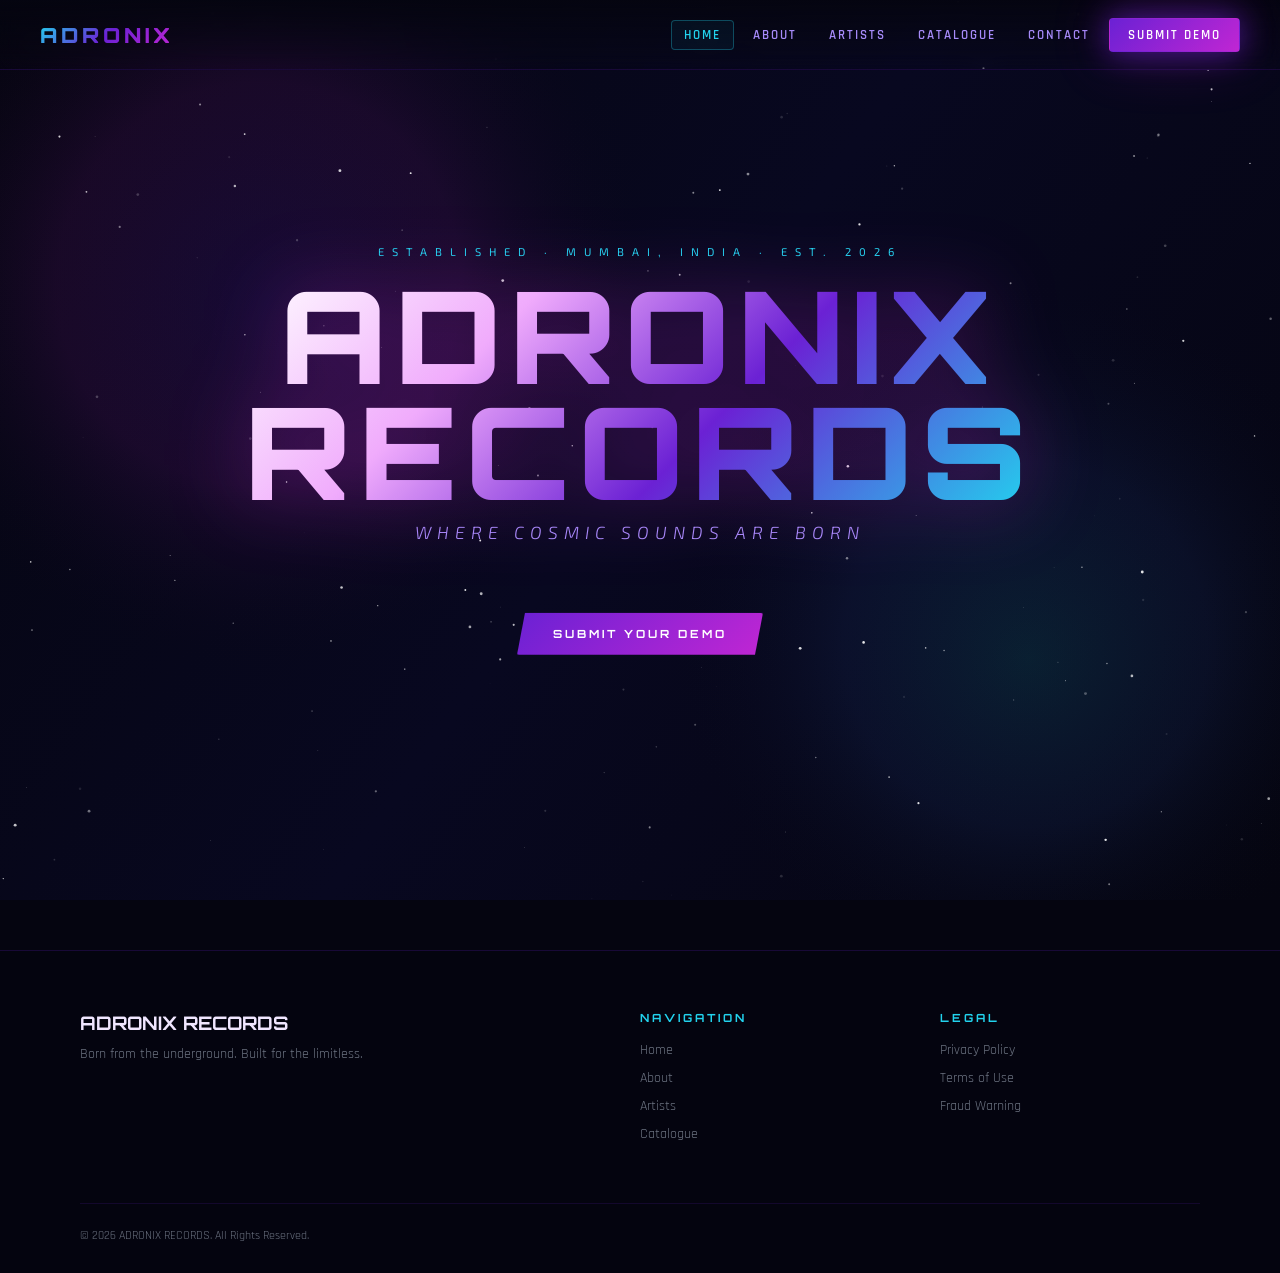
==== index.html @ 90e4f2b6 "Add files via upload" ====
<!DOCTYPE html>
<html lang="en">
<head>
<meta charset="UTF-8"/>
<meta name="viewport" content="width=device-width, initial-scale=1.0"/>
<title>ADRONIX RECORDS</title>
<link href="https://fonts.googleapis.com/css2?family=Orbitron:wght@400;700;900&family=Rajdhani:wght@300;400;500;600;700&family=Exo+2:ital,wght@0,100;0,300;0,400;0,600;1,300&display=swap" rel="stylesheet"/>
<style>
  :root {
    --nebula-deep: #050510;
    --nebula-dark: #0a0820;
    --nebula-purple: #2d1b69;
    --nebula-violet: #6b21d4;
    --nebula-magenta: #c026d3;
    --nebula-pink: #f0abfc;
    --nebula-cyan: #22d3ee;
    --text-primary: #f0e6ff;
    --text-secondary: #a78bfa;
    --text-muted: #6b7280;
    --glow-purple: 0 0 30px rgba(107,33,212,0.6), 0 0 60px rgba(192,38,211,0.3);
  }

  *, *::before, *::after { margin: 0; padding: 0; box-sizing: border-box; }
  html { scroll-behavior: smooth; }
  body { background: var(--nebula-deep); color: var(--text-primary); font-family: 'Rajdhani', sans-serif; font-size: 16px; overflow-x: hidden; cursor: default; }

  /* Canvas */
  #nebula-bg { position: fixed; top: 0; left: 0; width: 100%; height: 100%; z-index: 0; pointer-events: none; }

  /* Scrollbar */
  ::-webkit-scrollbar { width: 4px; }
  ::-webkit-scrollbar-track { background: var(--nebula-deep); }
  ::-webkit-scrollbar-thumb { background: var(--nebula-violet); border-radius: 2px; }

  /* Page Setup */
  .page { display: none; position: relative; z-index: 1; min-height: 100vh; padding-bottom: 50px; }
  .page.active { display: block; animation: fadeIn 0.4s ease forwards; }
  @keyframes fadeIn { from { opacity: 0; transform: translateY(10px); } to { opacity: 1; transform: translateY(0); } }

  /* Navbar */
  nav { position: fixed; top: 0; left: 0; right: 0; z-index: 1000; padding: 0 40px; display: flex; align-items: center; justify-content: space-between; height: 70px; background: linear-gradient(180deg, rgba(5,5,16,0.95) 0%, rgba(5,5,16,0) 100%); backdrop-filter: blur(10px); border-bottom: 1px solid rgba(107,33,212,0.2); transition: all 0.3s ease; }
  nav.scrolled { background: rgba(5,5,16,0.98); border-bottom-color: rgba(107,33,212,0.5); }
  
  .nav-logo-container { display: flex; align-items: center; cursor: pointer; }
  .nav-logo-img { max-height: 45px; display: none; filter: drop-shadow(0 0 10px rgba(34,211,238,0.4)); }
  .nav-logo-text { font-family: 'Orbitron', sans-serif; font-size: 1.3rem; font-weight: 900; letter-spacing: 4px; background: linear-gradient(135deg, var(--nebula-cyan), var(--nebula-violet), var(--nebula-magenta)); -webkit-background-clip: text; -webkit-text-fill-color: transparent; }
  
  .nav-links { display: flex; gap: 6px; align-items: center; }
  .nav-links a { font-family: 'Rajdhani', sans-serif; font-weight: 600; font-size: 0.8rem; letter-spacing: 2px; text-transform: uppercase; color: var(--text-secondary); text-decoration: none; padding: 6px 12px; border-radius: 4px; transition: all 0.2s ease; cursor: pointer; border: 1px solid transparent; }
  .nav-links a:hover, .nav-links a.active { color: var(--nebula-cyan); border-color: rgba(34,211,238,0.3); background: rgba(34,211,238,0.05); }
  .nav-submit-btn { background: linear-gradient(135deg, var(--nebula-violet), var(--nebula-magenta)); color: white !important; padding: 8px 18px !important; border-radius: 4px !important; box-shadow: var(--glow-purple); }
  
  .hamburger { display: none; flex-direction: column; gap: 5px; cursor: pointer; }
  .hamburger span { width: 24px; height: 2px; background: var(--text-secondary); transition: all 0.3s; }

  /* Reusable Elements */
  .section { padding: 120px 80px 40px; position: relative; z-index: 1; max-width: 1400px; margin: 0 auto; }
  .section-header { text-align: center; margin-bottom: 70px; }
  .section-label { font-family: 'Exo 2', sans-serif; font-size: 0.65rem; letter-spacing: 8px; text-transform: uppercase; color: var(--nebula-cyan); margin-bottom: 12px; display: block; }
  .section-title { font-family: 'Orbitron', sans-serif; font-size: clamp(1.8rem, 4vw, 3.5rem); font-weight: 900; letter-spacing: 4px; background: linear-gradient(135deg, #fff, var(--nebula-pink)); -webkit-background-clip: text; -webkit-text-fill-color: transparent; line-height: 1.1; }
  .section-divider { width: 80px; height: 2px; background: linear-gradient(90deg, transparent, var(--nebula-violet), var(--nebula-magenta), transparent); margin: 20px auto 0; }
  
  .btn-primary { padding: 14px 36px; background: linear-gradient(135deg, var(--nebula-violet), var(--nebula-magenta)); color: white; border: none; border-radius: 2px; font-family: 'Orbitron', sans-serif; font-size: 0.7rem; font-weight: 700; letter-spacing: 3px; text-transform: uppercase; cursor: pointer; transition: all 0.3s ease; box-shadow: var(--glow-purple); clip-path: polygon(8px 0%, 100% 0%, calc(100% - 8px) 100%, 0% 100%); }
  .btn-primary:hover { transform: translateY(-3px) scale(1.02); box-shadow: 0 0 50px rgba(192,38,211,0.8); }

  /* Hero */
  #home { height: 100vh; display: flex; flex-direction: column; align-items: center; justify-content: center; text-align: center; position: relative; overflow: hidden; }
  .hero-content { position: relative; z-index: 2; padding: 0 20px; }
  .hero-eyebrow { font-family: 'Exo 2', sans-serif; font-size: 0.7rem; letter-spacing: 8px; text-transform: uppercase; color: var(--nebula-cyan); margin-bottom: 20px; }
  .hero-title { font-family: 'Orbitron', sans-serif; font-size: clamp(3rem, 10vw, 8rem); font-weight: 900; line-height: 0.9; letter-spacing: 8px; background: linear-gradient(135deg, #fff 0%, var(--nebula-pink) 30%, var(--nebula-violet) 60%, var(--nebula-cyan) 100%); -webkit-background-clip: text; -webkit-text-fill-color: transparent; filter: drop-shadow(0 0 40px rgba(192,38,211,0.4)); }
  .hero-subtitle { font-family: 'Exo 2', sans-serif; font-size: clamp(0.8rem, 2vw, 1.1rem); letter-spacing: 6px; text-transform: uppercase; color: var(--text-secondary); margin-top: 12px; margin-bottom: 50px; font-weight: 300; font-style: italic; }

  /* Grids */
  .about-grid, .contact-grid, .demo-body { display: grid; grid-template-columns: 1fr 1fr; gap: 60px; max-width: 1100px; margin: 0 auto; }
  .demo-body { grid-template-columns: 1.2fr 0.8fr; }
  .artists-grid, .catalogue-grid { display: grid; grid-template-columns: repeat(auto-fill, minmax(280px, 1fr)); gap: 28px; max-width: 1200px; margin: 0 auto; }
  
  /* Cards */
  .stat-card { background: rgba(107,33,212,0.1); border: 1px solid rgba(107,33,212,0.3); border-radius: 8px; padding: 28px 24px; text-align: center; }
  .stat-num { font-family: 'Orbitron', sans-serif; font-size: 2.5rem; font-weight: 900; background: linear-gradient(135deg, var(--nebula-cyan), var(--nebula-violet)); -webkit-background-clip: text; -webkit-text-fill-color: transparent; }
  .stat-label { font-size: 0.75rem; letter-spacing: 3px; color: var(--text-muted); text-transform: uppercase; margin-top: 6px; }

  .artist-card, .release-card { background: rgba(10,8,32,0.9); border: 1px solid rgba(107,33,212,0.2); border-radius: 12px; overflow: hidden; transition: all 0.4s ease; text-decoration: none; display: flex; flex-direction: column; }
  .artist-card:hover, .release-card:hover { transform: translateY(-8px); border-color: var(--nebula-magenta); box-shadow: 0 20px 60px rgba(192,38,211,0.25); }
  .artist-img, .release-art { width: 100%; aspect-ratio: 1; background-size: cover; background-position: center; display: flex; align-items: center; justify-content: center; position: relative; }
  .artist-info, .release-info { padding: 20px 24px; flex-grow: 1; }
  .artist-name, .release-title { font-family: 'Orbitron', sans-serif; font-size: 1rem; font-weight: 700; color: #fff; margin-bottom: 6px; }
  
  /* Empty States */
  .empty-state { text-align: center; padding: 60px 20px; width: 100%; grid-column: 1 / -1; }
  .empty-state h3 { font-family: 'Orbitron', sans-serif; color: var(--text-secondary); font-size: 1.5rem; letter-spacing: 2px; }

  /* Forms */
  .form-panel { background: rgba(10,8,32,0.8); border: 1px solid rgba(107,33,212,0.3); border-radius: 16px; padding: 44px; }
  .form-group { margin-bottom: 22px; }
  .form-group label { display: block; font-size: 0.7rem; letter-spacing: 3px; text-transform: uppercase; color: var(--nebula-cyan); margin-bottom: 8px; font-weight: 600; }
  .form-group input, .form-group select, .form-group textarea { width: 100%; padding: 12px 16px; background: rgba(107,33,212,0.1); border: 1px solid rgba(107,33,212,0.3); border-radius: 4px; color: var(--text-primary); font-family: 'Rajdhani', sans-serif; font-size: 0.95rem; outline: none; }
  .form-group input:focus, .form-group textarea:focus { border-color: var(--nebula-cyan); background: rgba(34,211,238,0.05); }
  .form-submit-btn { width: 100%; padding: 16px; background: linear-gradient(135deg, var(--nebula-violet), var(--nebula-magenta)); color: white; border: none; border-radius: 4px; font-family: 'Orbitron', sans-serif; font-weight: 700; letter-spacing: 4px; cursor: pointer; transition: all 0.3s ease; box-shadow: var(--glow-purple); }

  /* Discord Modal */
  .modal-overlay { position: fixed; top: 0; left: 0; right: 0; bottom: 0; background: rgba(5,5,16,0.95); z-index: 9999; display: flex; align-items: center; justify-content: center; opacity: 0; pointer-events: none; transition: opacity 0.3s ease; backdrop-filter: blur(5px); }
  .modal-overlay.active { opacity: 1; pointer-events: auto; }
  .modal-box { background: rgba(10,8,32,1); border: 2px solid var(--nebula-magenta); border-radius: 16px; padding: 50px; max-width: 500px; width: 90%; text-align: center; box-shadow: var(--glow-purple); transform: translateY(20px); transition: transform 0.3s ease; }
  .modal-overlay.active .modal-box { transform: translateY(0); }
  .code-display { font-family: 'Orbitron', sans-serif; font-size: 2.5rem; letter-spacing: 8px; color: var(--nebula-cyan); background: rgba(34,211,238,0.1); padding: 15px; border-radius: 8px; margin: 20px 0; border: 1px dashed var(--nebula-cyan); user-select: all; word-break: break-all; }

  /* Legal Pages */
  .legal-content { max-width: 800px; margin: 0 auto; padding: 0 20px; line-height: 1.8; color: rgba(240,230,255,0.8); }
  .legal-content h3 { font-family: 'Orbitron', sans-serif; color: var(--nebula-cyan); margin: 30px 0 10px; font-size: 1.2rem; }
  .legal-content p { margin-bottom: 15px; }

  /* Footer */
  footer { background: rgba(5,5,16,0.98); border-top: 1px solid rgba(107,33,212,0.2); padding: 60px 80px 30px; position: relative; z-index: 1; }
  .footer-grid { display: grid; grid-template-columns: 2fr 1fr 1fr; gap: 40px; margin-bottom: 50px; max-width: 1400px; margin-left: auto; margin-right: auto; }
  .footer-col h4 { font-family: 'Orbitron', sans-serif; font-size: 0.7rem; letter-spacing: 3px; color: var(--nebula-cyan); text-transform: uppercase; margin-bottom: 16px; }
  .footer-col a { display: block; font-size: 0.88rem; color: var(--text-muted); text-decoration: none; margin-bottom: 10px; cursor: pointer; transition: color 0.2s; }
  .footer-col a:hover { color: var(--nebula-pink); }
  .footer-bottom { border-top: 1px solid rgba(107,33,212,0.15); padding-top: 24px; display: flex; justify-content: space-between; font-size: 0.75rem; color: var(--text-muted); max-width: 1400px; margin: 0 auto; }

  /* Notification */
  .notification { position: fixed; bottom: 30px; right: 30px; z-index: 9999; padding: 16px 28px; border-radius: 8px; background: rgba(10,8,32,0.95); border: 1px solid var(--nebula-magenta); color: white; transform: translateY(80px); opacity: 0; transition: all 0.4s ease; pointer-events: none; }
  .notification.show { transform: translateY(0); opacity: 1; }

  /* Responsive Mobile */
  @media (max-width: 900px) {
    nav { padding: 0 20px; }
    .nav-links { display: none; }
    .nav-links.open { display: flex; flex-direction: column; position: absolute; top: 70px; left: 0; right: 0; background: rgba(5,5,16,0.98); padding: 20px; border-bottom: 1px solid rgba(107,33,212,0.3); z-index: 999; }
    .nav-links.open a { text-align: center; padding: 15px; width: 100%; border-bottom: 1px solid rgba(107,33,212,0.2); }
    .nav-links.open a:last-child { border-bottom: none; }
    .hamburger { display: flex; }
    .section { padding: 100px 24px 40px; }
    .about-grid, .contact-grid, .demo-body, .footer-grid { grid-template-columns: 1fr; gap: 40px; }
    .form-row { grid-template-columns: 1fr !important; }
    .footer-bottom { flex-direction: column; gap: 10px; text-align: center; }
    .modal-box { padding: 30px 20px; }
    .code-display { font-size: 2rem; letter-spacing: 4px; }
  }
</style>
</head>
<body>

<!-- Canvas Background -->
<canvas id="nebula-bg"></canvas>

<!-- NAVBAR -->
<nav id="navbar">
  <div class="nav-logo-container" onclick="navigate('home')">
    <img id="dynamic-logo" class="nav-logo-img" src="" alt="Adronix Logo" />
    <span id="dynamic-logo-text" class="nav-logo-text">ADRONIX</span>
  </div>
  <div class="nav-links" id="navLinks">
    <a onclick="navigate('home')" data-page="home">Home</a>
    <a onclick="navigate('about')" data-page="about">About</a>
    <a onclick="navigate('artists')" data-page="artists">Artists</a>
    <a onclick="navigate('catalogue')" data-page="catalogue">Catalogue</a>
    <a onclick="navigate('contact')" data-page="contact">Contact</a>
    <a onclick="navigate('demo')" class="nav-submit-btn" data-page="demo">Submit Demo</a>
  </div>
  <div class="hamburger" onclick="toggleNav()" id="hamburger">
    <span></span><span></span><span></span>
  </div>
</nav>

<!-- ========================================================= -->
<!-- PAGES START HERE -->
<!-- ========================================================= -->

<!-- HOME PAGE -->
<div class="page active" id="page-home">
  <section id="home">
    <div class="hero-content">
      <div class="hero-eyebrow">Established · Mumbai, India · Est. 2026</div>
      <h1 class="hero-title">ADRONIX<br>RECORDS</h1>
      <p class="hero-subtitle">Where Cosmic Sounds Are Born</p>
      <button class="btn-primary" onclick="navigate('demo')" style="margin-top:20px;">Submit Your Demo</button>
    </div>
  </section>
</div>

<!-- ABOUT PAGE -->
<div class="page" id="page-about">
  <section class="section">
    <div class="section-header">
      <span class="section-label">Our Story</span>
      <h2 class="section-title">About ADRONIX</h2>
      <div class="section-divider"></div>
    </div>
    <div class="about-grid">
      <div class="about-text" style="line-height:1.8; color:rgba(240,230,255,0.8);">
        <p>ADRONIX RECORDS was founded on a simple belief: <strong style="color:var(--nebula-cyan);">great music doesn't need permission</strong>. Born from the underground, built for the limitless — we are a record label that operates at the intersection of sonic innovation and cultural depth.</p>
        <br>
        <p>We are not just a label. We are a creative ecosystem — providing artists with distribution, visual identity, and a community of like-minded collaborators.</p>
      </div>
      <div class="about-stats" style="display:grid; grid-template-columns:1fr 1fr; gap:20px;" id="dynamic-stats">
        <!-- Stats injected via JS Config -->
      </div>
    </div>
  </section>
</div>

<!-- ARTISTS PAGE -->
<div class="page" id="page-artists">
  <section class="section">
    <div class="section-header">
      <span class="section-label">The Constellation</span>
      <h2 class="section-title">Our Artists</h2>
      <div class="section-divider"></div>
    </div>
    <div class="artists-grid" id="dynamic-artists">
      <!-- Artists injected via JS Config -->
    </div>
  </section>
</div>

<!-- CATALOGUE PAGE -->
<div class="page" id="page-catalogue">
  <section class="section">
    <div class="section-header">
      <span class="section-label">Discography</span>
      <h2 class="section-title">The Catalogue</h2>
      <div class="section-divider"></div>
    </div>
    <div class="catalogue-grid" id="dynamic-catalogue">
      <!-- Catalogue injected via JS Config -->
    </div>
  </section>
</div>

<!-- DEMO PORTAL PAGE -->
<div class="page" id="page-demo">
  <section class="section">
    <div class="section-header">
      <span class="section-label">Open for Submissions</span>
      <h2 class="section-title">Submit Your Sound</h2>
      <div class="section-divider"></div>
      <p style="margin-top:20px; color:var(--text-secondary);">Submit your original music. We listen to everything.</p>
    </div>
    
    <div class="demo-body">
      <div class="form-panel">
        <form id="demo-form" action="https://formspree.io/f/mwvnddda" method="POST">
          <!-- Hidden input that holds the randomly generated Ticket Code so it gets emailed to you -->
          <input type="hidden" name="Ticket_Code" id="hidden-ticket-code" value="" />
          
          <div class="form-row" style="display:grid; grid-template-columns:1fr 1fr; gap:20px;">
            <div class="form-group">
              <label>Artist Name *</label>
              <input type="text" name="artist_name" required/>
            </div>
            <div class="form-group">
              <label>Email Address *</label>
              <input type="email" name="email" required/>
            </div>
          </div>
          <div class="form-group">
            <label>Genre *</label>
            <input type="text" name="genre" placeholder="e.g., Hip-Hop, Ambient, Electronic" required/>
          </div>
          <div class="form-group">
            <label>SoundCloud / Drive / Unreleased Link *</label>
            <input type="url" name="streaming_link" placeholder="https://soundcloud.com/... or https://drive.google.com/..." required/>
          </div>
          <div class="form-group">
            <label>Artist Biography *</label>
            <textarea name="biography" style="min-height:100px;" placeholder="Tell us about yourself and your sound..." required></textarea>
          </div>
          <button type="submit" class="form-submit-btn" id="demo-submit-btn">TRANSMIT DEMO →</button>
        </form>
      </div>

      <div class="form-panel" style="background:rgba(107,33,212,0.1); border-color:var(--nebula-magenta);">
        <h3 style="color:#fff; font-family:'Orbitron'; margin-bottom:20px;">What Happens Next?</h3>
        <p style="color:var(--text-muted); line-height:1.6; margin-bottom:15px;">1. You submit the form and receive a unique 8-character verification code.</p>
        <p style="color:var(--text-muted); line-height:1.6; margin-bottom:15px;">2. You join our Discord server using the prompt that appears.</p>
        <p style="color:var(--text-muted); line-height:1.6; margin-bottom:15px;">3. Open a Demo Submission Ticket in Discord and paste your code to notify us.</p>
        <p style="color:var(--text-muted); line-height:1.6;">4. Our A&R team reviews your track and responds directly inside your Discord ticket.</p>
      </div>
    </div>
  </section>
</div>

<!-- CONTACT PAGE -->
<div class="page" id="page-contact">
  <section class="section">
    <div class="section-header">
      <span class="section-label">Reach Out</span>
      <h2 class="section-title">Contact Us</h2>
      <div class="section-divider"></div>
    </div>
    <div class="contact-grid">
      <div style="color:rgba(240,230,255,0.8); line-height:2;">
        <h3 style="font-family:'Orbitron'; color:var(--nebula-cyan); margin-bottom:20px;">General Inquiries</h3>
        <p>Email: hello@adronixrecords.com</p>
        <p>Location: Mumbai, India</p>
        <p style="margin-top:20px; color:var(--text-secondary);">For demo submissions, please use the <strong>Submit Demo</strong> page to ensure it gets routed to our A&R team properly.</p>
      </div>
      <div class="form-panel">
        <form action="https://formspree.io/f/mwvnddda" method="POST">
          <div class="form-group"><label>Name</label><input type="text" name="name" required/></div>
          <div class="form-group"><label>Email</label><input type="email" name="email" required/></div>
          <div class="form-group"><label>Message</label><textarea name="message" style="min-height:120px;" required></textarea></div>
          <button type="submit" class="form-submit-btn">SEND MESSAGE</button>
        </form>
      </div>
    </div>
  </section>
</div>

<!-- PRIVACY POLICY -->
<div class="page" id="page-privacy">
  <section class="section"><div class="section-header"><h2 class="section-title">Privacy Policy</h2></div>
    <div class="legal-content">
      <p>Last Updated: March 2026</p>
      <h3>1. Information We Collect</h3>
      <p>We collect information you provide directly to us when you submit a demo, fill out a contact form, or communicate with us. This may include your name, email address, social media links, and any audio files or documents you upload.</p>
      <h3>2. How We Use Your Information</h3>
      <p>We use the information to review your music submissions, respond to your inquiries, and communicate with you regarding potential signings or partnerships.</p>
      <h3>3. Data Sharing</h3>
      <p>We do not sell, trade, or rent your personal information to third parties. Your data is strictly used by the Adronix Records A&R and management teams.</p>
    </div>
  </section>
</div>

<!-- TERMS OF USE -->
<div class="page" id="page-terms">
  <section class="section"><div class="section-header"><h2 class="section-title">Terms of Use</h2></div>
    <div class="legal-content">
      <p>Last Updated: March 2026</p>
      <h3>1. Demo Submissions</h3>
      <p>Submitting a demo to Adronix Records does not guarantee a record deal, feedback, or any formal partnership. By submitting, you confirm that the work is entirely your own and does not infringe on any third-party copyrights.</p>
      <h3>2. Copyright & Ownership</h3>
      <p>You retain 100% ownership and copyright of your music upon submission. Adronix Records does not claim any rights to your unreleased music just by listening to your submission.</p>
      <h3>3. Website Usage</h3>
      <p>You agree to use this website for lawful purposes only and refrain from attempting to disrupt the site’s functionality or submitting malicious files through our upload portals.</p>
    </div>
  </section>
</div>

<!-- FRAUD WARNING -->
<div class="page" id="page-fraud">
  <section class="section"><div class="section-header"><h2 class="section-title" style="color:var(--nebula-rose);">Fraud Warning</h2></div>
    <div class="legal-content">
      <h3>Official Notice to All Artists</h3>
      <p>It has come to our attention that scammers often impersonate record label A&Rs online.</p>
      <p><strong style="color:var(--nebula-magenta);">ADRONIX RECORDS WILL NEVER ASK YOU FOR MONEY.</strong></p>
      <p>We do not charge fees for demo listening, A&R feedback, signing contracts, or distribution setup. If someone claiming to represent Adronix Records asks you for payment via PayPal, Crypto, CashApp, or any other method, it is a scam.</p>
      <p>All official communication will only come from our Discord Server or an official <strong>@adronixrecords.com</strong> email address.</p>
    </div>
  </section>
</div>

<!-- FOOTER -->
<footer>
  <div class="footer-grid">
    <div>
      <h3 style="font-family:'Orbitron'; color:var(--text-primary); margin-bottom:10px;">ADRONIX RECORDS</h3>
      <p style="color:var(--text-muted); font-size:0.9rem;">Born from the underground. Built for the limitless.</p>
    </div>
    <div class="footer-col">
      <h4>Navigation</h4>
      <a onclick="navigate('home')">Home</a>
      <a onclick="navigate('about')">About</a>
      <a onclick="navigate('artists')">Artists</a>
      <a onclick="navigate('catalogue')">Catalogue</a>
    </div>
    <div class="footer-col">
      <h4>Legal</h4>
      <a onclick="navigate('privacy')">Privacy Policy</a>
      <a onclick="navigate('terms')">Terms of Use</a>
      <a onclick="navigate('fraud')">Fraud Warning</a>
    </div>
  </div>
  <div class="footer-bottom">
    <p>© 2026 ADRONIX RECORDS. All Rights Reserved.</p>
  </div>
</footer>

<!-- DISCORD MODAL -->
<div class="modal-overlay" id="discord-modal">
  <div class="modal-box">
    <h2 style="font-family:'Orbitron'; color:#fff; margin-bottom:10px;">DEMO RECEIVED! 🚀</h2>
    <p style="color:var(--text-secondary); line-height:1.6;">Your track is in our system. To complete your submission and talk to our A&R team, please copy your unique code below:</p>
    
    <div class="code-display" id="generated-code">XXXX-XXXX</div>
    
    <p style="color:var(--text-muted); font-size:0.9rem; margin-bottom:25px;">Click the button below to join our Discord. Open a Demo Submission Ticket and paste this exact code there to notify us!</p>
    
    <a href="#" id="discord-join-btn" target="_blank" class="btn-primary" style="display:inline-block; text-decoration:none; width:100%; box-sizing:border-box;">JOIN DISCORD SERVER</a>
    <button onclick="closeModal()" style="margin-top:20px; background:none; border:none; color:var(--text-muted); cursor:pointer; text-decoration:underline;">Close Window</button>
  </div>
</div>

<!-- Notification Toast -->
<div class="notification" id="notification"></div>

<!-- ========================================================= -->
<!-- 🛑 EDIT YOUR WEBSITE CONTENT HERE 🛑 -->
<!-- ========================================================= -->
<script id="site-config">
const SITE_CONFIG = {
  
  // ---------------------------------------------------------
  // 1. BRANDING & DISCORD LINK
  // ---------------------------------------------------------
  // Paste your image URL between the quotes. Leave blank to just show text "ADRONIX".
  logoImageURL: "", 
  
  // Paste your permanent Discord Server invite link here:
  discordServerLink: "https://discord.gg/your-invite-link", 
  
  // ---------------------------------------------------------
  // 2. ABOUT PAGE STATS
  // To change the numbers or the text (like "Discord Members"), edit below:
  // ---------------------------------------------------------
  aboutStats:[
    { number: "0", label: "Signed Artists" },
    { number: "0", label: "Releases" },
    { number: "0", label: "Total Streams" },
    { number: "0", label: "Discord Members" } 
  ],

  // ---------------------------------------------------------
  // 3. ARTISTS PAGE
  // To add an artist, REMOVE the /* and */, then fill in the details!
  // Right now it is empty, so it displays: "No artists now, see you in future! 🚀"
  // ---------------------------------------------------------
  artists:[
    /* 
    {
      name: "ARTIST NAME",
      genre: "GENRE",
      bio: "Short artist biography goes here.",
      image: "https://link-to-your-image.jpg"
    } 
    */
  ],

  // ---------------------------------------------------------
  // 4. CATALOGUE PAGE (SONG RELEASES)
  // To add a song, REMOVE the /* and */, then fill in the details!
  // Add the streaming link so users can click the card and listen!
  // Right now it is empty, so it displays: "No releases now, see you in future! 💿"
  // ---------------------------------------------------------
  catalogue:[
    /*
    {
      title: "SONG NAME",
      artist: "ARTIST NAME",
      link: "https://open.spotify.com/...", 
      image: "https://link-to-cover-art.jpg"
    }
    */
  ]
};
</script>

<!-- ========================================================= -->
<!-- FUNCTIONALITY ENGINE (DO NOT EDIT UNLESS NEEDED) -->
<!-- ========================================================= -->
<script>
// --- INITIALIZATION ---
document.addEventListener("DOMContentLoaded", () => {
  setupBranding();
  renderStats();
  renderArtists();
  renderCatalogue();
  setupDemoForm();
  
  // Handle SPA routing
  const path = getPath();
  showPage(path);
});

// Extract clean path for SPA routing
function getPath() {
  let path = window.location.pathname;
  if (path.endsWith('/')) path = path.slice(0, -1);
  path = path.split('/').pop();
  if (!path || path.includes('.html')) path = 'home';
  return path;
}

// --- BRANDING ---
function setupBranding() {
  if(SITE_CONFIG.logoImageURL && SITE_CONFIG.logoImageURL.trim() !== "") {
    document.getElementById('dynamic-logo').src = SITE_CONFIG.logoImageURL;
    document.getElementById('dynamic-logo').style.display = 'block';
    document.getElementById('dynamic-logo-text').style.display = 'none';
  }
  document.getElementById('discord-join-btn').href = SITE_CONFIG.discordServerLink;
}

// --- DYNAMIC RENDERING ---
function renderStats() {
  const container = document.getElementById('dynamic-stats');
  container.innerHTML = SITE_CONFIG.aboutStats.map(stat => `
    <div class="stat-card">
      <div class="stat-num">${stat.number}</div>
      <div class="stat-label">${stat.label}</div>
    </div>
  `).join('');
}

function renderArtists() {
  const container = document.getElementById('dynamic-artists');
  if (!SITE_CONFIG.artists || SITE_CONFIG.artists.length === 0) {
    container.innerHTML = `<div class="empty-state"><h3>No artists now, see you in future! 🚀</h3></div>`;
    return;
  }
  container.innerHTML = SITE_CONFIG.artists.map(artist => `
    <div class="artist-card">
      <div class="artist-img" style="background-image: url('${artist.image}'); background-color: var(--nebula-purple);"></div>
      <div class="artist-info">
        <div class="artist-name">${artist.name}</div>
        <span style="color:var(--nebula-cyan); font-size:0.7rem; text-transform:uppercase; letter-spacing:2px;">${artist.genre}</span>
        <p style="color:rgba(240,230,255,0.6); font-size:0.85rem; margin-top:10px;">${artist.bio}</p>
      </div>
    </div>
  `).join('');
}

function renderCatalogue() {
  const container = document.getElementById('dynamic-catalogue');
  if (!SITE_CONFIG.catalogue || SITE_CONFIG.catalogue.length === 0) {
    container.innerHTML = `<div class="empty-state"><h3>No releases now, see you in future! 💿</h3></div>`;
    return;
  }
  container.innerHTML = SITE_CONFIG.catalogue.map(release => `
    <a href="${release.link}" target="_blank" class="release-card">
      <div class="release-art" style="background-image: url('${release.image}'); background-color: var(--nebula-dark);"></div>
      <div class="release-info">
        <div class="release-title">${release.title}</div>
        <div style="color:var(--text-secondary); font-size:0.8rem;">${release.artist}</div>
      </div>
    </a>
  `).join('');
}

// --- SPA ROUTER (FIXED FOR LOCAL FILES) ---
function navigate(path) {
  if(getPath() !== path) {
    // We put this in a "try...catch" block because if you double-click 
    // the HTML file on your computer, the browser blocks URL changing for security.
    try {
      history.pushState(null, '', '/' + path);
    } catch (error) {
      console.warn("Running locally: pushState ignored. Buttons will still work.");
    }
  }
  
  showPage(path);
  
  // Auto-close mobile menu if it is open
  const navLinks = document.getElementById('navLinks');
  if (navLinks) {
    navLinks.classList.remove('open');
  }
}

// Listen for browser Back/Forward buttons
window.addEventListener('popstate', () => {
  const path = getPath();
  showPage(path);
});

function showPage(pageId) {
  // If user navigated to a path that doesn't exist, default to home
  if(!document.getElementById('page-' + pageId)) pageId = 'home';
  
  document.querySelectorAll('.page').forEach(p => p.classList.remove('active'));
  document.getElementById('page-' + pageId).classList.add('active');
  
  document.querySelectorAll('.nav-links a').forEach(a => {
    a.classList.toggle('active', a.dataset.page === pageId);
  });
  
  window.scrollTo({ top: 0, behavior: 'smooth' });
}

// --- FORMSPREE & DISCORD TICKET LOGIC ---
function setupDemoForm() {
  const form = document.getElementById('demo-form');
  const submitBtn = document.getElementById('demo-submit-btn');

  form.addEventListener('submit', async (e) => {
    e.preventDefault(); // Prevent standard redirect
    
    // 1. Generate Random 8-character Ticket Code
    const randomCode = Math.random().toString(36).substring(2, 10).toUpperCase();
    
    // 2. Inject code into hidden field so Formspree emails it alongside demo info
    document.getElementById('hidden-ticket-code').value = randomCode;
    
    submitBtn.textContent = "SENDING...";
    submitBtn.style.opacity = "0.7";

    // 3. Capture form data (now containing the ticket code)
    const formData = new FormData(form);

    try {
      const response = await fetch(form.action, {
        method: 'POST',
        body: formData,
        headers: { 'Accept': 'application/json' }
      });

      if (response.ok) {
        // 4. Show Discord Modal to user on success
        document.getElementById('generated-code').textContent = randomCode;
        document.getElementById('discord-modal').classList.add('active');
        form.reset();
      } else {
        showNotification("⚠️ Oops! There was a problem submitting your form.");
      }
    } catch (error) {
      showNotification("⚠️ Network error. Please try again.");
    } finally {
      submitBtn.textContent = "TRANSMIT DEMO →";
      submitBtn.style.opacity = "1";
    }
  });
}

function closeModal() {
  document.getElementById('discord-modal').classList.remove('active');
}

function showNotification(msg) {
  const n = document.getElementById('notification');
  n.textContent = msg;
  n.classList.add('show');
  setTimeout(() => n.classList.remove('show'), 4000);
}

// --- UTILS ---
function toggleNav() {
  document.getElementById('navLinks').classList.toggle('open');
}

window.addEventListener('scroll', () => {
  document.getElementById('navbar').classList.toggle('scrolled', window.scrollY > 50);
});

// --- CANVAS NEBULA BG ---
const canvas = document.getElementById('nebula-bg');
const ctx = canvas.getContext('2d');
let stars = [], nebulaClouds =[];

function resizeCanvas() {
  canvas.width = window.innerWidth;
  canvas.height = window.innerHeight;
}

function initCanvasElements() {
  stars =[];
  for (let i = 0; i < 200; i++) {
    stars.push({
      x: Math.random() * canvas.width,
      y: Math.random() * canvas.height,
      r: Math.random() * 1.5,
      speed: Math.random() * 0.005 + 0.001,
      phase: Math.random() * Math.PI * 2
    });
  }
  
  nebulaClouds =[
    { x: canvas.width * 0.2, y: canvas.height * 0.3, r: 400, c1: 'rgba(107,33,212,', c2: 'rgba(192,38,211,', a: 0.1, phase: 0, speed: 0.0005 },
    { x: canvas.width * 0.8, y: canvas.height * 0.7, r: 350, c1: 'rgba(34,211,238,', c2: 'rgba(59,130,246,', a: 0.08, phase: 2, speed: 0.0004 }
  ];
}

let time = 0;
function drawCanvas() {
  ctx.clearRect(0, 0, canvas.width, canvas.height);

  // Background Gradient
  const bg = ctx.createLinearGradient(0, 0, canvas.width, canvas.height);
  bg.addColorStop(0, '#050510');
  bg.addColorStop(0.5, '#080820');
  bg.addColorStop(1, '#050510');
  ctx.fillStyle = bg;
  ctx.fillRect(0, 0, canvas.width, canvas.height);

  // Draw Nebula
  nebulaClouds.forEach(cloud => {
    const pulse = Math.sin(time * cloud.speed * 1000 + cloud.phase) * 0.05;
    const grad = ctx.createRadialGradient(
      cloud.x + Math.sin(time * cloud.speed * 500) * 50,
      cloud.y + Math.cos(time * cloud.speed * 700) * 30,
      0,
      cloud.x, cloud.y, cloud.r * (1 + pulse)
    );
    grad.addColorStop(0, cloud.c1 + (cloud.a * 1.5) + ')');
    grad.addColorStop(0.5, cloud.c2 + cloud.a + ')');
    grad.addColorStop(1, 'rgba(0,0,0,0)');
    ctx.fillStyle = grad;
    ctx.beginPath();
    ctx.arc(cloud.x, cloud.y, cloud.r * 1.5, 0, Math.PI * 2);
    ctx.fill();
  });

  // Draw Stars
  stars.forEach(star => {
    const twinkle = (Math.sin(time * star.speed * 1000 + star.phase) + 1) / 2;
    ctx.beginPath();
    ctx.arc(star.x, star.y, star.r, 0, Math.PI * 2);
    ctx.fillStyle = `rgba(255,255,255,${twinkle * 0.8 + 0.1})`;
    ctx.fill();
  });

  time += 0.016;
  requestAnimationFrame(drawCanvas);
}

// Start Canvas
window.addEventListener('resize', () => { resizeCanvas(); initCanvasElements(); });
resizeCanvas();
initCanvasElements();
drawCanvas();
</script>
</body>
</html>
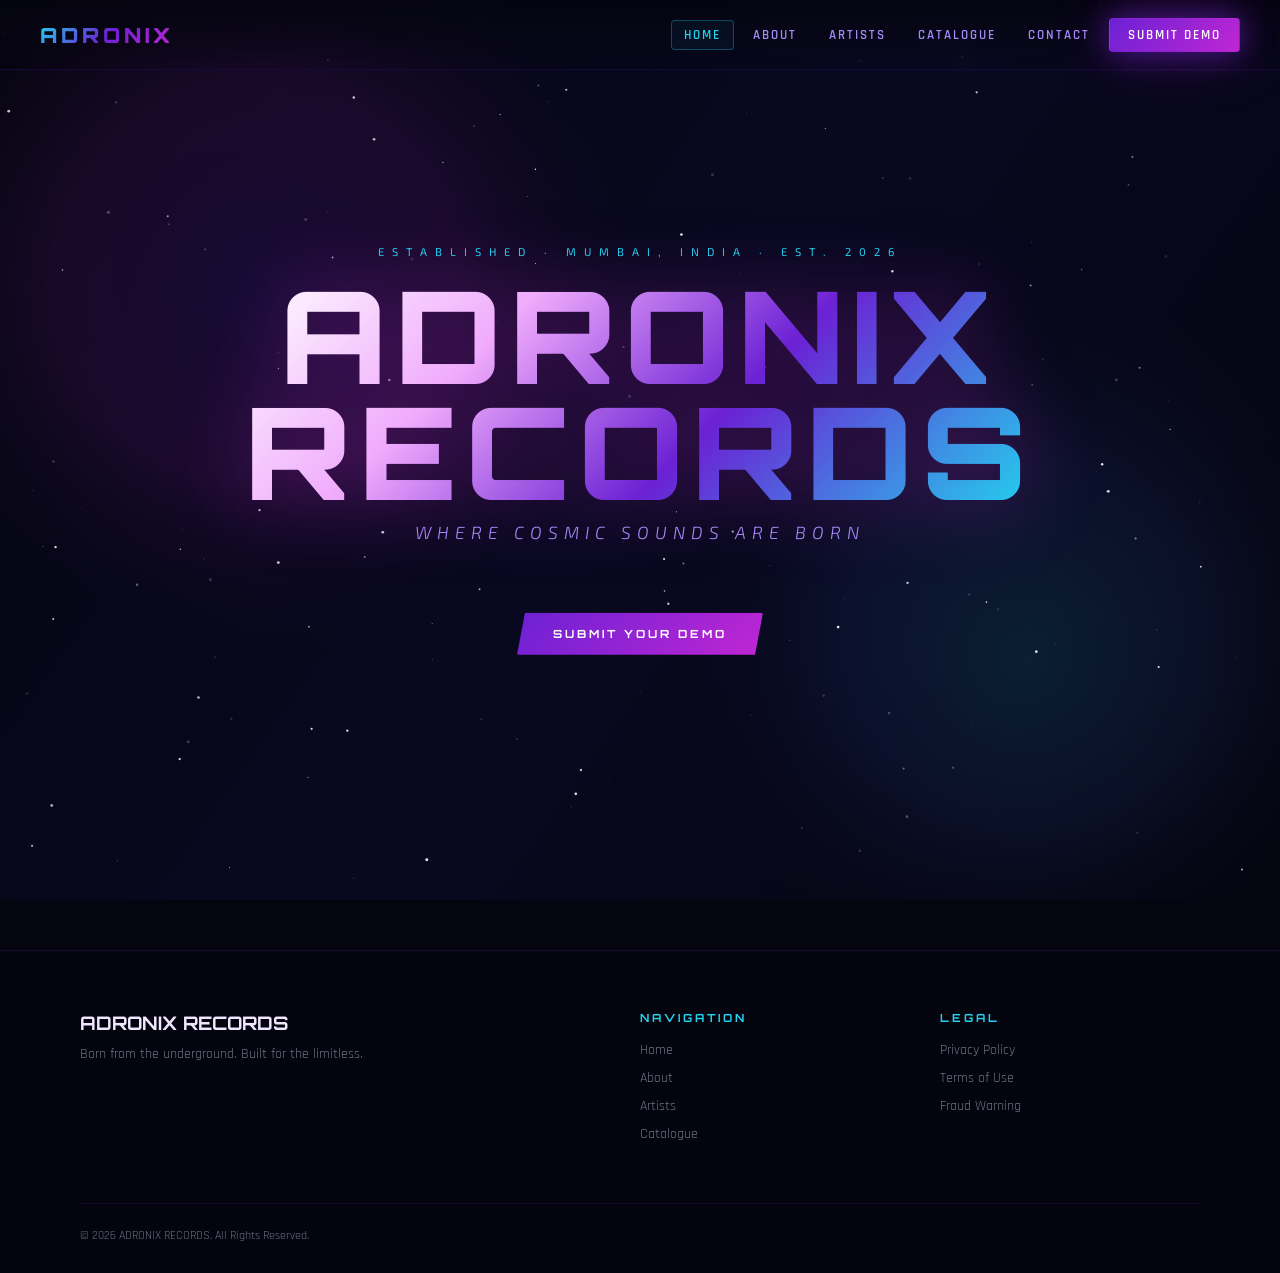
==== commit d506dd84: "Update index.html" ====
--- a/index.html
+++ b/index.html
@@ -402,17 +402,21 @@
 const SITE_CONFIG = {
   
   // ---------------------------------------------------------
-  // 1. BRANDING & DISCORD LINK
-  // ---------------------------------------------------------
-  // Paste your image URL between the quotes. Leave blank to just show text "ADRONIX".
+  // 1. URL SETTINGS
+  // ---------------------------------------------------------
+  // This preserves your base domain or folder structure!
+  // It ensures the URL shows as "yourwebsite.com/ADRONIX-RECORDS/about"
+  // If you ever move this to a main root domain, you can change this to ""
+  urlBasePath: "/ADRONIX-RECORDS",
+  
+  // ---------------------------------------------------------
+  // 2. BRANDING & DISCORD LINK
+  // ---------------------------------------------------------
   logoImageURL: "", 
-  
-  // Paste your permanent Discord Server invite link here:
   discordServerLink: "https://discord.gg/your-invite-link", 
   
   // ---------------------------------------------------------
-  // 2. ABOUT PAGE STATS
-  // To change the numbers or the text (like "Discord Members"), edit below:
+  // 3. ABOUT PAGE STATS
   // ---------------------------------------------------------
   aboutStats:[
     { number: "0", label: "Signed Artists" },
@@ -422,9 +426,7 @@
   ],
 
   // ---------------------------------------------------------
-  // 3. ARTISTS PAGE
-  // To add an artist, REMOVE the /* and */, then fill in the details!
-  // Right now it is empty, so it displays: "No artists now, see you in future! 🚀"
+  // 4. ARTISTS PAGE
   // ---------------------------------------------------------
   artists:[
     /* 
@@ -438,10 +440,7 @@
   ],
 
   // ---------------------------------------------------------
-  // 4. CATALOGUE PAGE (SONG RELEASES)
-  // To add a song, REMOVE the /* and */, then fill in the details!
-  // Add the streaming link so users can click the card and listen!
-  // Right now it is empty, so it displays: "No releases now, see you in future! 💿"
+  // 5. CATALOGUE PAGE (SONG RELEASES)
   // ---------------------------------------------------------
   catalogue:[
     /*
@@ -468,16 +467,24 @@
   renderCatalogue();
   setupDemoForm();
   
-  // Handle SPA routing
+  // Handle SPA routing on page load
   const path = getPath();
   showPage(path);
 });
 
-// Extract clean path for SPA routing
+// Extract clean path for SPA routing safely
 function getPath() {
   let path = window.location.pathname;
+  const base = SITE_CONFIG.urlBasePath || "";
+  
+  // Strip out the base path if it exists so we just read the page name
+  if (base && path.startsWith(base)) {
+    path = path.substring(base.length);
+  }
+  
   if (path.endsWith('/')) path = path.slice(0, -1);
-  path = path.split('/').pop();
+  if (path.startsWith('/')) path = path.substring(1);
+  
   if (!path || path.includes('.html')) path = 'home';
   return path;
 }
@@ -538,21 +545,22 @@
   `).join('');
 }
 
-// --- SPA ROUTER (FIXED FOR LOCAL FILES) ---
+// --- SPA ROUTER (FIXED) ---
 function navigate(path) {
   if(getPath() !== path) {
-    // We put this in a "try...catch" block because if you double-click 
-    // the HTML file on your computer, the browser blocks URL changing for security.
     try {
-      history.pushState(null, '', '/' + path);
+      const base = SITE_CONFIG.urlBasePath || "";
+      // This correctly appends the page to your folder path
+      history.pushState(null, '', base + '/' + path);
     } catch (error) {
-      console.warn("Running locally: pushState ignored. Buttons will still work.");
+      // Prevents buttons from breaking if testing offline on your computer
+      console.warn("Running locally offline: pushState ignored. Navigation will still work!");
     }
   }
   
   showPage(path);
   
-  // Auto-close mobile menu if it is open
+  // Auto-close mobile menu if open
   const navLinks = document.getElementById('navLinks');
   if (navLinks) {
     navLinks.classList.remove('open');
@@ -585,7 +593,7 @@
   const submitBtn = document.getElementById('demo-submit-btn');
 
   form.addEventListener('submit', async (e) => {
-    e.preventDefault(); // Prevent standard redirect
+    e.preventDefault(); 
     
     // 1. Generate Random 8-character Ticket Code
     const randomCode = Math.random().toString(36).substring(2, 10).toUpperCase();
@@ -596,7 +604,7 @@
     submitBtn.textContent = "SENDING...";
     submitBtn.style.opacity = "0.7";
 
-    // 3. Capture form data (now containing the ticket code)
+    // 3. Capture form data
     const formData = new FormData(form);
 
     try {
@@ -721,4 +729,4 @@
 drawCanvas();
 </script>
 </body>
-</html>+</html>
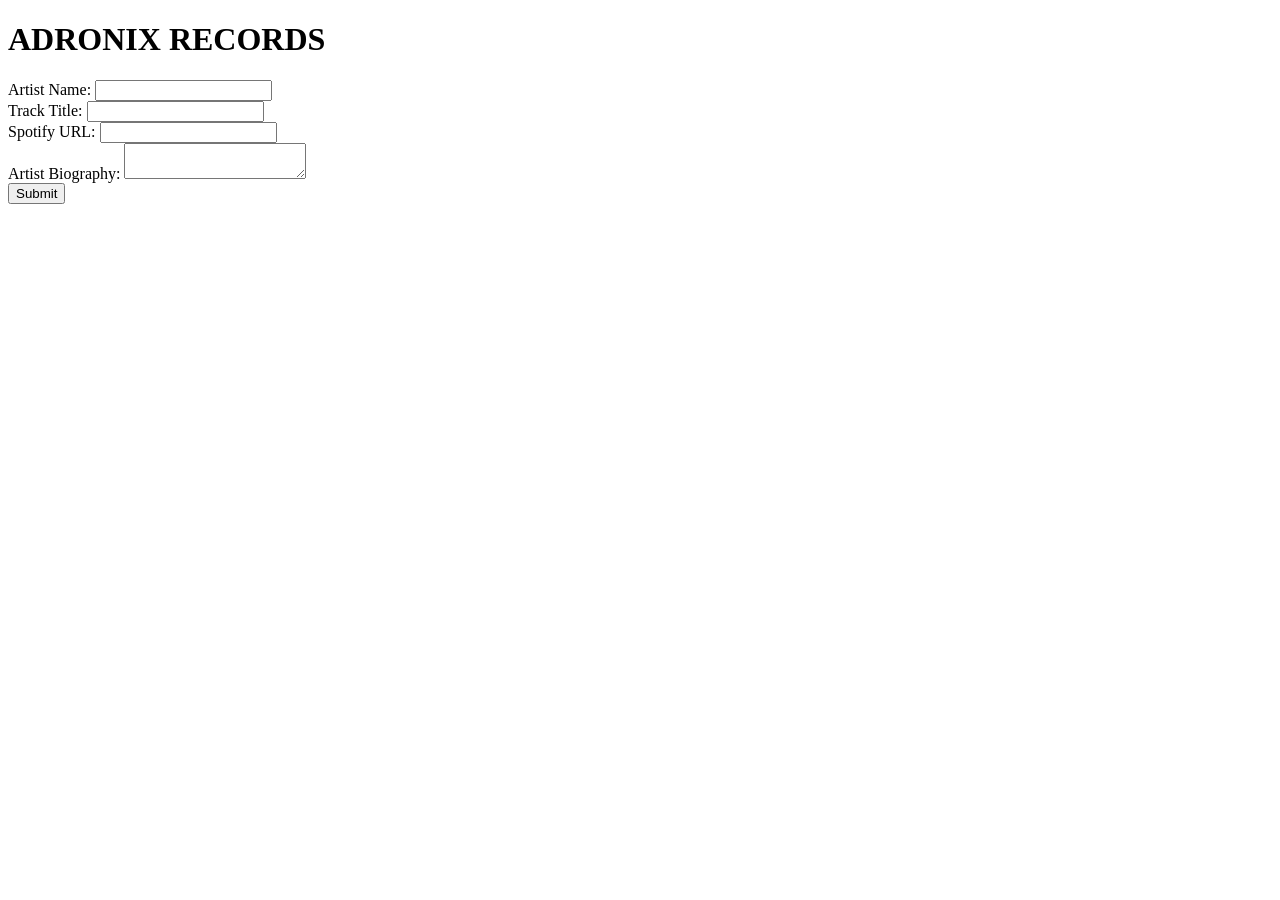
==== commit 370bfacf: "Update index.html to make Spotify URL required and all demo form fields required except Biography" ====
--- a/index.html
+++ b/index.html
@@ -1,732 +1,26 @@
-<!DOCTYPE html>
-<html lang="en">
-<head>
-<meta charset="UTF-8"/>
-<meta name="viewport" content="width=device-width, initial-scale=1.0"/>
-<title>ADRONIX RECORDS</title>
-<link href="https://fonts.googleapis.com/css2?family=Orbitron:wght@400;700;900&family=Rajdhani:wght@300;400;500;600;700&family=Exo+2:ital,wght@0,100;0,300;0,400;0,600;1,300&display=swap" rel="stylesheet"/>
-<style>
-  :root {
-    --nebula-deep: #050510;
-    --nebula-dark: #0a0820;
-    --nebula-purple: #2d1b69;
-    --nebula-violet: #6b21d4;
-    --nebula-magenta: #c026d3;
-    --nebula-pink: #f0abfc;
-    --nebula-cyan: #22d3ee;
-    --text-primary: #f0e6ff;
-    --text-secondary: #a78bfa;
-    --text-muted: #6b7280;
-    --glow-purple: 0 0 30px rgba(107,33,212,0.6), 0 0 60px rgba(192,38,211,0.3);
-  }
-
-  *, *::before, *::after { margin: 0; padding: 0; box-sizing: border-box; }
-  html { scroll-behavior: smooth; }
-  body { background: var(--nebula-deep); color: var(--text-primary); font-family: 'Rajdhani', sans-serif; font-size: 16px; overflow-x: hidden; cursor: default; }
-
-  /* Canvas */
-  #nebula-bg { position: fixed; top: 0; left: 0; width: 100%; height: 100%; z-index: 0; pointer-events: none; }
-
-  /* Scrollbar */
-  ::-webkit-scrollbar { width: 4px; }
-  ::-webkit-scrollbar-track { background: var(--nebula-deep); }
-  ::-webkit-scrollbar-thumb { background: var(--nebula-violet); border-radius: 2px; }
-
-  /* Page Setup */
-  .page { display: none; position: relative; z-index: 1; min-height: 100vh; padding-bottom: 50px; }
-  .page.active { display: block; animation: fadeIn 0.4s ease forwards; }
-  @keyframes fadeIn { from { opacity: 0; transform: translateY(10px); } to { opacity: 1; transform: translateY(0); } }
-
-  /* Navbar */
-  nav { position: fixed; top: 0; left: 0; right: 0; z-index: 1000; padding: 0 40px; display: flex; align-items: center; justify-content: space-between; height: 70px; background: linear-gradient(180deg, rgba(5,5,16,0.95) 0%, rgba(5,5,16,0) 100%); backdrop-filter: blur(10px); border-bottom: 1px solid rgba(107,33,212,0.2); transition: all 0.3s ease; }
-  nav.scrolled { background: rgba(5,5,16,0.98); border-bottom-color: rgba(107,33,212,0.5); }
-  
-  .nav-logo-container { display: flex; align-items: center; cursor: pointer; }
-  .nav-logo-img { max-height: 45px; display: none; filter: drop-shadow(0 0 10px rgba(34,211,238,0.4)); }
-  .nav-logo-text { font-family: 'Orbitron', sans-serif; font-size: 1.3rem; font-weight: 900; letter-spacing: 4px; background: linear-gradient(135deg, var(--nebula-cyan), var(--nebula-violet), var(--nebula-magenta)); -webkit-background-clip: text; -webkit-text-fill-color: transparent; }
-  
-  .nav-links { display: flex; gap: 6px; align-items: center; }
-  .nav-links a { font-family: 'Rajdhani', sans-serif; font-weight: 600; font-size: 0.8rem; letter-spacing: 2px; text-transform: uppercase; color: var(--text-secondary); text-decoration: none; padding: 6px 12px; border-radius: 4px; transition: all 0.2s ease; cursor: pointer; border: 1px solid transparent; }
-  .nav-links a:hover, .nav-links a.active { color: var(--nebula-cyan); border-color: rgba(34,211,238,0.3); background: rgba(34,211,238,0.05); }
-  .nav-submit-btn { background: linear-gradient(135deg, var(--nebula-violet), var(--nebula-magenta)); color: white !important; padding: 8px 18px !important; border-radius: 4px !important; box-shadow: var(--glow-purple); }
-  
-  .hamburger { display: none; flex-direction: column; gap: 5px; cursor: pointer; }
-  .hamburger span { width: 24px; height: 2px; background: var(--text-secondary); transition: all 0.3s; }
-
-  /* Reusable Elements */
-  .section { padding: 120px 80px 40px; position: relative; z-index: 1; max-width: 1400px; margin: 0 auto; }
-  .section-header { text-align: center; margin-bottom: 70px; }
-  .section-label { font-family: 'Exo 2', sans-serif; font-size: 0.65rem; letter-spacing: 8px; text-transform: uppercase; color: var(--nebula-cyan); margin-bottom: 12px; display: block; }
-  .section-title { font-family: 'Orbitron', sans-serif; font-size: clamp(1.8rem, 4vw, 3.5rem); font-weight: 900; letter-spacing: 4px; background: linear-gradient(135deg, #fff, var(--nebula-pink)); -webkit-background-clip: text; -webkit-text-fill-color: transparent; line-height: 1.1; }
-  .section-divider { width: 80px; height: 2px; background: linear-gradient(90deg, transparent, var(--nebula-violet), var(--nebula-magenta), transparent); margin: 20px auto 0; }
-  
-  .btn-primary { padding: 14px 36px; background: linear-gradient(135deg, var(--nebula-violet), var(--nebula-magenta)); color: white; border: none; border-radius: 2px; font-family: 'Orbitron', sans-serif; font-size: 0.7rem; font-weight: 700; letter-spacing: 3px; text-transform: uppercase; cursor: pointer; transition: all 0.3s ease; box-shadow: var(--glow-purple); clip-path: polygon(8px 0%, 100% 0%, calc(100% - 8px) 100%, 0% 100%); }
-  .btn-primary:hover { transform: translateY(-3px) scale(1.02); box-shadow: 0 0 50px rgba(192,38,211,0.8); }
-
-  /* Hero */
-  #home { height: 100vh; display: flex; flex-direction: column; align-items: center; justify-content: center; text-align: center; position: relative; overflow: hidden; }
-  .hero-content { position: relative; z-index: 2; padding: 0 20px; }
-  .hero-eyebrow { font-family: 'Exo 2', sans-serif; font-size: 0.7rem; letter-spacing: 8px; text-transform: uppercase; color: var(--nebula-cyan); margin-bottom: 20px; }
-  .hero-title { font-family: 'Orbitron', sans-serif; font-size: clamp(3rem, 10vw, 8rem); font-weight: 900; line-height: 0.9; letter-spacing: 8px; background: linear-gradient(135deg, #fff 0%, var(--nebula-pink) 30%, var(--nebula-violet) 60%, var(--nebula-cyan) 100%); -webkit-background-clip: text; -webkit-text-fill-color: transparent; filter: drop-shadow(0 0 40px rgba(192,38,211,0.4)); }
-  .hero-subtitle { font-family: 'Exo 2', sans-serif; font-size: clamp(0.8rem, 2vw, 1.1rem); letter-spacing: 6px; text-transform: uppercase; color: var(--text-secondary); margin-top: 12px; margin-bottom: 50px; font-weight: 300; font-style: italic; }
-
-  /* Grids */
-  .about-grid, .contact-grid, .demo-body { display: grid; grid-template-columns: 1fr 1fr; gap: 60px; max-width: 1100px; margin: 0 auto; }
-  .demo-body { grid-template-columns: 1.2fr 0.8fr; }
-  .artists-grid, .catalogue-grid { display: grid; grid-template-columns: repeat(auto-fill, minmax(280px, 1fr)); gap: 28px; max-width: 1200px; margin: 0 auto; }
-  
-  /* Cards */
-  .stat-card { background: rgba(107,33,212,0.1); border: 1px solid rgba(107,33,212,0.3); border-radius: 8px; padding: 28px 24px; text-align: center; }
-  .stat-num { font-family: 'Orbitron', sans-serif; font-size: 2.5rem; font-weight: 900; background: linear-gradient(135deg, var(--nebula-cyan), var(--nebula-violet)); -webkit-background-clip: text; -webkit-text-fill-color: transparent; }
-  .stat-label { font-size: 0.75rem; letter-spacing: 3px; color: var(--text-muted); text-transform: uppercase; margin-top: 6px; }
-
-  .artist-card, .release-card { background: rgba(10,8,32,0.9); border: 1px solid rgba(107,33,212,0.2); border-radius: 12px; overflow: hidden; transition: all 0.4s ease; text-decoration: none; display: flex; flex-direction: column; }
-  .artist-card:hover, .release-card:hover { transform: translateY(-8px); border-color: var(--nebula-magenta); box-shadow: 0 20px 60px rgba(192,38,211,0.25); }
-  .artist-img, .release-art { width: 100%; aspect-ratio: 1; background-size: cover; background-position: center; display: flex; align-items: center; justify-content: center; position: relative; }
-  .artist-info, .release-info { padding: 20px 24px; flex-grow: 1; }
-  .artist-name, .release-title { font-family: 'Orbitron', sans-serif; font-size: 1rem; font-weight: 700; color: #fff; margin-bottom: 6px; }
-  
-  /* Empty States */
-  .empty-state { text-align: center; padding: 60px 20px; width: 100%; grid-column: 1 / -1; }
-  .empty-state h3 { font-family: 'Orbitron', sans-serif; color: var(--text-secondary); font-size: 1.5rem; letter-spacing: 2px; }
-
-  /* Forms */
-  .form-panel { background: rgba(10,8,32,0.8); border: 1px solid rgba(107,33,212,0.3); border-radius: 16px; padding: 44px; }
-  .form-group { margin-bottom: 22px; }
-  .form-group label { display: block; font-size: 0.7rem; letter-spacing: 3px; text-transform: uppercase; color: var(--nebula-cyan); margin-bottom: 8px; font-weight: 600; }
-  .form-group input, .form-group select, .form-group textarea { width: 100%; padding: 12px 16px; background: rgba(107,33,212,0.1); border: 1px solid rgba(107,33,212,0.3); border-radius: 4px; color: var(--text-primary); font-family: 'Rajdhani', sans-serif; font-size: 0.95rem; outline: none; }
-  .form-group input:focus, .form-group textarea:focus { border-color: var(--nebula-cyan); background: rgba(34,211,238,0.05); }
-  .form-submit-btn { width: 100%; padding: 16px; background: linear-gradient(135deg, var(--nebula-violet), var(--nebula-magenta)); color: white; border: none; border-radius: 4px; font-family: 'Orbitron', sans-serif; font-weight: 700; letter-spacing: 4px; cursor: pointer; transition: all 0.3s ease; box-shadow: var(--glow-purple); }
-
-  /* Discord Modal */
-  .modal-overlay { position: fixed; top: 0; left: 0; right: 0; bottom: 0; background: rgba(5,5,16,0.95); z-index: 9999; display: flex; align-items: center; justify-content: center; opacity: 0; pointer-events: none; transition: opacity 0.3s ease; backdrop-filter: blur(5px); }
-  .modal-overlay.active { opacity: 1; pointer-events: auto; }
-  .modal-box { background: rgba(10,8,32,1); border: 2px solid var(--nebula-magenta); border-radius: 16px; padding: 50px; max-width: 500px; width: 90%; text-align: center; box-shadow: var(--glow-purple); transform: translateY(20px); transition: transform 0.3s ease; }
-  .modal-overlay.active .modal-box { transform: translateY(0); }
-  .code-display { font-family: 'Orbitron', sans-serif; font-size: 2.5rem; letter-spacing: 8px; color: var(--nebula-cyan); background: rgba(34,211,238,0.1); padding: 15px; border-radius: 8px; margin: 20px 0; border: 1px dashed var(--nebula-cyan); user-select: all; word-break: break-all; }
-
-  /* Legal Pages */
-  .legal-content { max-width: 800px; margin: 0 auto; padding: 0 20px; line-height: 1.8; color: rgba(240,230,255,0.8); }
-  .legal-content h3 { font-family: 'Orbitron', sans-serif; color: var(--nebula-cyan); margin: 30px 0 10px; font-size: 1.2rem; }
-  .legal-content p { margin-bottom: 15px; }
-
-  /* Footer */
-  footer { background: rgba(5,5,16,0.98); border-top: 1px solid rgba(107,33,212,0.2); padding: 60px 80px 30px; position: relative; z-index: 1; }
-  .footer-grid { display: grid; grid-template-columns: 2fr 1fr 1fr; gap: 40px; margin-bottom: 50px; max-width: 1400px; margin-left: auto; margin-right: auto; }
-  .footer-col h4 { font-family: 'Orbitron', sans-serif; font-size: 0.7rem; letter-spacing: 3px; color: var(--nebula-cyan); text-transform: uppercase; margin-bottom: 16px; }
-  .footer-col a { display: block; font-size: 0.88rem; color: var(--text-muted); text-decoration: none; margin-bottom: 10px; cursor: pointer; transition: color 0.2s; }
-  .footer-col a:hover { color: var(--nebula-pink); }
-  .footer-bottom { border-top: 1px solid rgba(107,33,212,0.15); padding-top: 24px; display: flex; justify-content: space-between; font-size: 0.75rem; color: var(--text-muted); max-width: 1400px; margin: 0 auto; }
-
-  /* Notification */
-  .notification { position: fixed; bottom: 30px; right: 30px; z-index: 9999; padding: 16px 28px; border-radius: 8px; background: rgba(10,8,32,0.95); border: 1px solid var(--nebula-magenta); color: white; transform: translateY(80px); opacity: 0; transition: all 0.4s ease; pointer-events: none; }
-  .notification.show { transform: translateY(0); opacity: 1; }
-
-  /* Responsive Mobile */
-  @media (max-width: 900px) {
-    nav { padding: 0 20px; }
-    .nav-links { display: none; }
-    .nav-links.open { display: flex; flex-direction: column; position: absolute; top: 70px; left: 0; right: 0; background: rgba(5,5,16,0.98); padding: 20px; border-bottom: 1px solid rgba(107,33,212,0.3); z-index: 999; }
-    .nav-links.open a { text-align: center; padding: 15px; width: 100%; border-bottom: 1px solid rgba(107,33,212,0.2); }
-    .nav-links.open a:last-child { border-bottom: none; }
-    .hamburger { display: flex; }
-    .section { padding: 100px 24px 40px; }
-    .about-grid, .contact-grid, .demo-body, .footer-grid { grid-template-columns: 1fr; gap: 40px; }
-    .form-row { grid-template-columns: 1fr !important; }
-    .footer-bottom { flex-direction: column; gap: 10px; text-align: center; }
-    .modal-box { padding: 30px 20px; }
-    .code-display { font-size: 2rem; letter-spacing: 4px; }
-  }
-</style>
-</head>
-<body>
-
-<!-- Canvas Background -->
-<canvas id="nebula-bg"></canvas>
-
-<!-- NAVBAR -->
-<nav id="navbar">
-  <div class="nav-logo-container" onclick="navigate('home')">
-    <img id="dynamic-logo" class="nav-logo-img" src="" alt="Adronix Logo" />
-    <span id="dynamic-logo-text" class="nav-logo-text">ADRONIX</span>
-  </div>
-  <div class="nav-links" id="navLinks">
-    <a onclick="navigate('home')" data-page="home">Home</a>
-    <a onclick="navigate('about')" data-page="about">About</a>
-    <a onclick="navigate('artists')" data-page="artists">Artists</a>
-    <a onclick="navigate('catalogue')" data-page="catalogue">Catalogue</a>
-    <a onclick="navigate('contact')" data-page="contact">Contact</a>
-    <a onclick="navigate('demo')" class="nav-submit-btn" data-page="demo">Submit Demo</a>
-  </div>
-  <div class="hamburger" onclick="toggleNav()" id="hamburger">
-    <span></span><span></span><span></span>
-  </div>
-</nav>
-
-<!-- ========================================================= -->
-<!-- PAGES START HERE -->
-<!-- ========================================================= -->
-
-<!-- HOME PAGE -->
-<div class="page active" id="page-home">
-  <section id="home">
-    <div class="hero-content">
-      <div class="hero-eyebrow">Established · Mumbai, India · Est. 2026</div>
-      <h1 class="hero-title">ADRONIX<br>RECORDS</h1>
-      <p class="hero-subtitle">Where Cosmic Sounds Are Born</p>
-      <button class="btn-primary" onclick="navigate('demo')" style="margin-top:20px;">Submit Your Demo</button>
-    </div>
-  </section>
-</div>
-
-<!-- ABOUT PAGE -->
-<div class="page" id="page-about">
-  <section class="section">
-    <div class="section-header">
-      <span class="section-label">Our Story</span>
-      <h2 class="section-title">About ADRONIX</h2>
-      <div class="section-divider"></div>
-    </div>
-    <div class="about-grid">
-      <div class="about-text" style="line-height:1.8; color:rgba(240,230,255,0.8);">
-        <p>ADRONIX RECORDS was founded on a simple belief: <strong style="color:var(--nebula-cyan);">great music doesn't need permission</strong>. Born from the underground, built for the limitless — we are a record label that operates at the intersection of sonic innovation and cultural depth.</p>
-        <br>
-        <p>We are not just a label. We are a creative ecosystem — providing artists with distribution, visual identity, and a community of like-minded collaborators.</p>
-      </div>
-      <div class="about-stats" style="display:grid; grid-template-columns:1fr 1fr; gap:20px;" id="dynamic-stats">
-        <!-- Stats injected via JS Config -->
-      </div>
-    </div>
-  </section>
-</div>
-
-<!-- ARTISTS PAGE -->
-<div class="page" id="page-artists">
-  <section class="section">
-    <div class="section-header">
-      <span class="section-label">The Constellation</span>
-      <h2 class="section-title">Our Artists</h2>
-      <div class="section-divider"></div>
-    </div>
-    <div class="artists-grid" id="dynamic-artists">
-      <!-- Artists injected via JS Config -->
-    </div>
-  </section>
-</div>
-
-<!-- CATALOGUE PAGE -->
-<div class="page" id="page-catalogue">
-  <section class="section">
-    <div class="section-header">
-      <span class="section-label">Discography</span>
-      <h2 class="section-title">The Catalogue</h2>
-      <div class="section-divider"></div>
-    </div>
-    <div class="catalogue-grid" id="dynamic-catalogue">
-      <!-- Catalogue injected via JS Config -->
-    </div>
-  </section>
-</div>
-
-<!-- DEMO PORTAL PAGE -->
-<div class="page" id="page-demo">
-  <section class="section">
-    <div class="section-header">
-      <span class="section-label">Open for Submissions</span>
-      <h2 class="section-title">Submit Your Sound</h2>
-      <div class="section-divider"></div>
-      <p style="margin-top:20px; color:var(--text-secondary);">Submit your original music. We listen to everything.</p>
-    </div>
-    
-    <div class="demo-body">
-      <div class="form-panel">
-        <form id="demo-form" action="https://formspree.io/f/mwvnddda" method="POST">
-          <!-- Hidden input that holds the randomly generated Ticket Code so it gets emailed to you -->
-          <input type="hidden" name="Ticket_Code" id="hidden-ticket-code" value="" />
-          
-          <div class="form-row" style="display:grid; grid-template-columns:1fr 1fr; gap:20px;">
-            <div class="form-group">
-              <label>Artist Name *</label>
-              <input type="text" name="artist_name" required/>
-            </div>
-            <div class="form-group">
-              <label>Email Address *</label>
-              <input type="email" name="email" required/>
-            </div>
-          </div>
-          <div class="form-group">
-            <label>Genre *</label>
-            <input type="text" name="genre" placeholder="e.g., Hip-Hop, Ambient, Electronic" required/>
-          </div>
-          <div class="form-group">
-            <label>SoundCloud / Drive / Unreleased Link *</label>
-            <input type="url" name="streaming_link" placeholder="https://soundcloud.com/... or https://drive.google.com/..." required/>
-          </div>
-          <div class="form-group">
-            <label>Artist Biography *</label>
-            <textarea name="biography" style="min-height:100px;" placeholder="Tell us about yourself and your sound..." required></textarea>
-          </div>
-          <button type="submit" class="form-submit-btn" id="demo-submit-btn">TRANSMIT DEMO →</button>
-        </form>
-      </div>
-
-      <div class="form-panel" style="background:rgba(107,33,212,0.1); border-color:var(--nebula-magenta);">
-        <h3 style="color:#fff; font-family:'Orbitron'; margin-bottom:20px;">What Happens Next?</h3>
-        <p style="color:var(--text-muted); line-height:1.6; margin-bottom:15px;">1. You submit the form and receive a unique 8-character verification code.</p>
-        <p style="color:var(--text-muted); line-height:1.6; margin-bottom:15px;">2. You join our Discord server using the prompt that appears.</p>
-        <p style="color:var(--text-muted); line-height:1.6; margin-bottom:15px;">3. Open a Demo Submission Ticket in Discord and paste your code to notify us.</p>
-        <p style="color:var(--text-muted); line-height:1.6;">4. Our A&R team reviews your track and responds directly inside your Discord ticket.</p>
-      </div>
-    </div>
-  </section>
-</div>
-
-<!-- CONTACT PAGE -->
-<div class="page" id="page-contact">
-  <section class="section">
-    <div class="section-header">
-      <span class="section-label">Reach Out</span>
-      <h2 class="section-title">Contact Us</h2>
-      <div class="section-divider"></div>
-    </div>
-    <div class="contact-grid">
-      <div style="color:rgba(240,230,255,0.8); line-height:2;">
-        <h3 style="font-family:'Orbitron'; color:var(--nebula-cyan); margin-bottom:20px;">General Inquiries</h3>
-        <p>Email: hello@adronixrecords.com</p>
-        <p>Location: Mumbai, India</p>
-        <p style="margin-top:20px; color:var(--text-secondary);">For demo submissions, please use the <strong>Submit Demo</strong> page to ensure it gets routed to our A&R team properly.</p>
-      </div>
-      <div class="form-panel">
-        <form action="https://formspree.io/f/mwvnddda" method="POST">
-          <div class="form-group"><label>Name</label><input type="text" name="name" required/></div>
-          <div class="form-group"><label>Email</label><input type="email" name="email" required/></div>
-          <div class="form-group"><label>Message</label><textarea name="message" style="min-height:120px;" required></textarea></div>
-          <button type="submit" class="form-submit-btn">SEND MESSAGE</button>
-        </form>
-      </div>
-    </div>
-  </section>
-</div>
-
-<!-- PRIVACY POLICY -->
-<div class="page" id="page-privacy">
-  <section class="section"><div class="section-header"><h2 class="section-title">Privacy Policy</h2></div>
-    <div class="legal-content">
-      <p>Last Updated: March 2026</p>
-      <h3>1. Information We Collect</h3>
-      <p>We collect information you provide directly to us when you submit a demo, fill out a contact form, or communicate with us. This may include your name, email address, social media links, and any audio files or documents you upload.</p>
-      <h3>2. How We Use Your Information</h3>
-      <p>We use the information to review your music submissions, respond to your inquiries, and communicate with you regarding potential signings or partnerships.</p>
-      <h3>3. Data Sharing</h3>
-      <p>We do not sell, trade, or rent your personal information to third parties. Your data is strictly used by the Adronix Records A&R and management teams.</p>
-    </div>
-  </section>
-</div>
-
-<!-- TERMS OF USE -->
-<div class="page" id="page-terms">
-  <section class="section"><div class="section-header"><h2 class="section-title">Terms of Use</h2></div>
-    <div class="legal-content">
-      <p>Last Updated: March 2026</p>
-      <h3>1. Demo Submissions</h3>
-      <p>Submitting a demo to Adronix Records does not guarantee a record deal, feedback, or any formal partnership. By submitting, you confirm that the work is entirely your own and does not infringe on any third-party copyrights.</p>
-      <h3>2. Copyright & Ownership</h3>
-      <p>You retain 100% ownership and copyright of your music upon submission. Adronix Records does not claim any rights to your unreleased music just by listening to your submission.</p>
-      <h3>3. Website Usage</h3>
-      <p>You agree to use this website for lawful purposes only and refrain from attempting to disrupt the site’s functionality or submitting malicious files through our upload portals.</p>
-    </div>
-  </section>
-</div>
-
-<!-- FRAUD WARNING -->
-<div class="page" id="page-fraud">
-  <section class="section"><div class="section-header"><h2 class="section-title" style="color:var(--nebula-rose);">Fraud Warning</h2></div>
-    <div class="legal-content">
-      <h3>Official Notice to All Artists</h3>
-      <p>It has come to our attention that scammers often impersonate record label A&Rs online.</p>
-      <p><strong style="color:var(--nebula-magenta);">ADRONIX RECORDS WILL NEVER ASK YOU FOR MONEY.</strong></p>
-      <p>We do not charge fees for demo listening, A&R feedback, signing contracts, or distribution setup. If someone claiming to represent Adronix Records asks you for payment via PayPal, Crypto, CashApp, or any other method, it is a scam.</p>
-      <p>All official communication will only come from our Discord Server or an official <strong>@adronixrecords.com</strong> email address.</p>
-    </div>
-  </section>
-</div>
-
-<!-- FOOTER -->
-<footer>
-  <div class="footer-grid">
-    <div>
-      <h3 style="font-family:'Orbitron'; color:var(--text-primary); margin-bottom:10px;">ADRONIX RECORDS</h3>
-      <p style="color:var(--text-muted); font-size:0.9rem;">Born from the underground. Built for the limitless.</p>
-    </div>
-    <div class="footer-col">
-      <h4>Navigation</h4>
-      <a onclick="navigate('home')">Home</a>
-      <a onclick="navigate('about')">About</a>
-      <a onclick="navigate('artists')">Artists</a>
-      <a onclick="navigate('catalogue')">Catalogue</a>
-    </div>
-    <div class="footer-col">
-      <h4>Legal</h4>
-      <a onclick="navigate('privacy')">Privacy Policy</a>
-      <a onclick="navigate('terms')">Terms of Use</a>
-      <a onclick="navigate('fraud')">Fraud Warning</a>
-    </div>
-  </div>
-  <div class="footer-bottom">
-    <p>© 2026 ADRONIX RECORDS. All Rights Reserved.</p>
-  </div>
-</footer>
-
-<!-- DISCORD MODAL -->
-<div class="modal-overlay" id="discord-modal">
-  <div class="modal-box">
-    <h2 style="font-family:'Orbitron'; color:#fff; margin-bottom:10px;">DEMO RECEIVED! 🚀</h2>
-    <p style="color:var(--text-secondary); line-height:1.6;">Your track is in our system. To complete your submission and talk to our A&R team, please copy your unique code below:</p>
-    
-    <div class="code-display" id="generated-code">XXXX-XXXX</div>
-    
-    <p style="color:var(--text-muted); font-size:0.9rem; margin-bottom:25px;">Click the button below to join our Discord. Open a Demo Submission Ticket and paste this exact code there to notify us!</p>
-    
-    <a href="#" id="discord-join-btn" target="_blank" class="btn-primary" style="display:inline-block; text-decoration:none; width:100%; box-sizing:border-box;">JOIN DISCORD SERVER</a>
-    <button onclick="closeModal()" style="margin-top:20px; background:none; border:none; color:var(--text-muted); cursor:pointer; text-decoration:underline;">Close Window</button>
-  </div>
-</div>
-
-<!-- Notification Toast -->
-<div class="notification" id="notification"></div>
-
-<!-- ========================================================= -->
-<!-- 🛑 EDIT YOUR WEBSITE CONTENT HERE 🛑 -->
-<!-- ========================================================= -->
-<script id="site-config">
-const SITE_CONFIG = {
-  
-  // ---------------------------------------------------------
-  // 1. URL SETTINGS
-  // ---------------------------------------------------------
-  // This preserves your base domain or folder structure!
-  // It ensures the URL shows as "yourwebsite.com/ADRONIX-RECORDS/about"
-  // If you ever move this to a main root domain, you can change this to ""
-  urlBasePath: "/ADRONIX-RECORDS",
-  
-  // ---------------------------------------------------------
-  // 2. BRANDING & DISCORD LINK
-  // ---------------------------------------------------------
-  logoImageURL: "", 
-  discordServerLink: "https://discord.gg/your-invite-link", 
-  
-  // ---------------------------------------------------------
-  // 3. ABOUT PAGE STATS
-  // ---------------------------------------------------------
-  aboutStats:[
-    { number: "0", label: "Signed Artists" },
-    { number: "0", label: "Releases" },
-    { number: "0", label: "Total Streams" },
-    { number: "0", label: "Discord Members" } 
-  ],
-
-  // ---------------------------------------------------------
-  // 4. ARTISTS PAGE
-  // ---------------------------------------------------------
-  artists:[
-    /* 
-    {
-      name: "ARTIST NAME",
-      genre: "GENRE",
-      bio: "Short artist biography goes here.",
-      image: "https://link-to-your-image.jpg"
-    } 
-    */
-  ],
-
-  // ---------------------------------------------------------
-  // 5. CATALOGUE PAGE (SONG RELEASES)
-  // ---------------------------------------------------------
-  catalogue:[
-    /*
-    {
-      title: "SONG NAME",
-      artist: "ARTIST NAME",
-      link: "https://open.spotify.com/...", 
-      image: "https://link-to-cover-art.jpg"
-    }
-    */
-  ]
-};
-</script>
-
-<!-- ========================================================= -->
-<!-- FUNCTIONALITY ENGINE (DO NOT EDIT UNLESS NEEDED) -->
-<!-- ========================================================= -->
-<script>
-// --- INITIALIZATION ---
-document.addEventListener("DOMContentLoaded", () => {
-  setupBranding();
-  renderStats();
-  renderArtists();
-  renderCatalogue();
-  setupDemoForm();
-  
-  // Handle SPA routing on page load
-  const path = getPath();
-  showPage(path);
-});
-
-// Extract clean path for SPA routing safely
-function getPath() {
-  let path = window.location.pathname;
-  const base = SITE_CONFIG.urlBasePath || "";
-  
-  // Strip out the base path if it exists so we just read the page name
-  if (base && path.startsWith(base)) {
-    path = path.substring(base.length);
-  }
-  
-  if (path.endsWith('/')) path = path.slice(0, -1);
-  if (path.startsWith('/')) path = path.substring(1);
-  
-  if (!path || path.includes('.html')) path = 'home';
-  return path;
-}
-
-// --- BRANDING ---
-function setupBranding() {
-  if(SITE_CONFIG.logoImageURL && SITE_CONFIG.logoImageURL.trim() !== "") {
-    document.getElementById('dynamic-logo').src = SITE_CONFIG.logoImageURL;
-    document.getElementById('dynamic-logo').style.display = 'block';
-    document.getElementById('dynamic-logo-text').style.display = 'none';
-  }
-  document.getElementById('discord-join-btn').href = SITE_CONFIG.discordServerLink;
-}
-
-// --- DYNAMIC RENDERING ---
-function renderStats() {
-  const container = document.getElementById('dynamic-stats');
-  container.innerHTML = SITE_CONFIG.aboutStats.map(stat => `
-    <div class="stat-card">
-      <div class="stat-num">${stat.number}</div>
-      <div class="stat-label">${stat.label}</div>
-    </div>
-  `).join('');
-}
-
-function renderArtists() {
-  const container = document.getElementById('dynamic-artists');
-  if (!SITE_CONFIG.artists || SITE_CONFIG.artists.length === 0) {
-    container.innerHTML = `<div class="empty-state"><h3>No artists now, see you in future! 🚀</h3></div>`;
-    return;
-  }
-  container.innerHTML = SITE_CONFIG.artists.map(artist => `
-    <div class="artist-card">
-      <div class="artist-img" style="background-image: url('${artist.image}'); background-color: var(--nebula-purple);"></div>
-      <div class="artist-info">
-        <div class="artist-name">${artist.name}</div>
-        <span style="color:var(--nebula-cyan); font-size:0.7rem; text-transform:uppercase; letter-spacing:2px;">${artist.genre}</span>
-        <p style="color:rgba(240,230,255,0.6); font-size:0.85rem; margin-top:10px;">${artist.bio}</p>
-      </div>
-    </div>
-  `).join('');
-}
-
-function renderCatalogue() {
-  const container = document.getElementById('dynamic-catalogue');
-  if (!SITE_CONFIG.catalogue || SITE_CONFIG.catalogue.length === 0) {
-    container.innerHTML = `<div class="empty-state"><h3>No releases now, see you in future! 💿</h3></div>`;
-    return;
-  }
-  container.innerHTML = SITE_CONFIG.catalogue.map(release => `
-    <a href="${release.link}" target="_blank" class="release-card">
-      <div class="release-art" style="background-image: url('${release.image}'); background-color: var(--nebula-dark);"></div>
-      <div class="release-info">
-        <div class="release-title">${release.title}</div>
-        <div style="color:var(--text-secondary); font-size:0.8rem;">${release.artist}</div>
-      </div>
-    </a>
-  `).join('');
-}
-
-// --- SPA ROUTER (FIXED) ---
-function navigate(path) {
-  if(getPath() !== path) {
-    try {
-      const base = SITE_CONFIG.urlBasePath || "";
-      // This correctly appends the page to your folder path
-      history.pushState(null, '', base + '/' + path);
-    } catch (error) {
-      // Prevents buttons from breaking if testing offline on your computer
-      console.warn("Running locally offline: pushState ignored. Navigation will still work!");
-    }
-  }
-  
-  showPage(path);
-  
-  // Auto-close mobile menu if open
-  const navLinks = document.getElementById('navLinks');
-  if (navLinks) {
-    navLinks.classList.remove('open');
-  }
-}
-
-// Listen for browser Back/Forward buttons
-window.addEventListener('popstate', () => {
-  const path = getPath();
-  showPage(path);
-});
-
-function showPage(pageId) {
-  // If user navigated to a path that doesn't exist, default to home
-  if(!document.getElementById('page-' + pageId)) pageId = 'home';
-  
-  document.querySelectorAll('.page').forEach(p => p.classList.remove('active'));
-  document.getElementById('page-' + pageId).classList.add('active');
-  
-  document.querySelectorAll('.nav-links a').forEach(a => {
-    a.classList.toggle('active', a.dataset.page === pageId);
-  });
-  
-  window.scrollTo({ top: 0, behavior: 'smooth' });
-}
-
-// --- FORMSPREE & DISCORD TICKET LOGIC ---
-function setupDemoForm() {
-  const form = document.getElementById('demo-form');
-  const submitBtn = document.getElementById('demo-submit-btn');
-
-  form.addEventListener('submit', async (e) => {
-    e.preventDefault(); 
-    
-    // 1. Generate Random 8-character Ticket Code
-    const randomCode = Math.random().toString(36).substring(2, 10).toUpperCase();
-    
-    // 2. Inject code into hidden field so Formspree emails it alongside demo info
-    document.getElementById('hidden-ticket-code').value = randomCode;
-    
-    submitBtn.textContent = "SENDING...";
-    submitBtn.style.opacity = "0.7";
-
-    // 3. Capture form data
-    const formData = new FormData(form);
-
-    try {
-      const response = await fetch(form.action, {
-        method: 'POST',
-        body: formData,
-        headers: { 'Accept': 'application/json' }
-      });
-
-      if (response.ok) {
-        // 4. Show Discord Modal to user on success
-        document.getElementById('generated-code').textContent = randomCode;
-        document.getElementById('discord-modal').classList.add('active');
-        form.reset();
-      } else {
-        showNotification("⚠️ Oops! There was a problem submitting your form.");
-      }
-    } catch (error) {
-      showNotification("⚠️ Network error. Please try again.");
-    } finally {
-      submitBtn.textContent = "TRANSMIT DEMO →";
-      submitBtn.style.opacity = "1";
-    }
-  });
-}
-
-function closeModal() {
-  document.getElementById('discord-modal').classList.remove('active');
-}
-
-function showNotification(msg) {
-  const n = document.getElementById('notification');
-  n.textContent = msg;
-  n.classList.add('show');
-  setTimeout(() => n.classList.remove('show'), 4000);
-}
-
-// --- UTILS ---
-function toggleNav() {
-  document.getElementById('navLinks').classList.toggle('open');
-}
-
-window.addEventListener('scroll', () => {
-  document.getElementById('navbar').classList.toggle('scrolled', window.scrollY > 50);
-});
-
-// --- CANVAS NEBULA BG ---
-const canvas = document.getElementById('nebula-bg');
-const ctx = canvas.getContext('2d');
-let stars = [], nebulaClouds =[];
-
-function resizeCanvas() {
-  canvas.width = window.innerWidth;
-  canvas.height = window.innerHeight;
-}
-
-function initCanvasElements() {
-  stars =[];
-  for (let i = 0; i < 200; i++) {
-    stars.push({
-      x: Math.random() * canvas.width,
-      y: Math.random() * canvas.height,
-      r: Math.random() * 1.5,
-      speed: Math.random() * 0.005 + 0.001,
-      phase: Math.random() * Math.PI * 2
-    });
-  }
-  
-  nebulaClouds =[
-    { x: canvas.width * 0.2, y: canvas.height * 0.3, r: 400, c1: 'rgba(107,33,212,', c2: 'rgba(192,38,211,', a: 0.1, phase: 0, speed: 0.0005 },
-    { x: canvas.width * 0.8, y: canvas.height * 0.7, r: 350, c1: 'rgba(34,211,238,', c2: 'rgba(59,130,246,', a: 0.08, phase: 2, speed: 0.0004 }
-  ];
-}
-
-let time = 0;
-function drawCanvas() {
-  ctx.clearRect(0, 0, canvas.width, canvas.height);
-
-  // Background Gradient
-  const bg = ctx.createLinearGradient(0, 0, canvas.width, canvas.height);
-  bg.addColorStop(0, '#050510');
-  bg.addColorStop(0.5, '#080820');
-  bg.addColorStop(1, '#050510');
-  ctx.fillStyle = bg;
-  ctx.fillRect(0, 0, canvas.width, canvas.height);
-
-  // Draw Nebula
-  nebulaClouds.forEach(cloud => {
-    const pulse = Math.sin(time * cloud.speed * 1000 + cloud.phase) * 0.05;
-    const grad = ctx.createRadialGradient(
-      cloud.x + Math.sin(time * cloud.speed * 500) * 50,
-      cloud.y + Math.cos(time * cloud.speed * 700) * 30,
-      0,
-      cloud.x, cloud.y, cloud.r * (1 + pulse)
-    );
-    grad.addColorStop(0, cloud.c1 + (cloud.a * 1.5) + ')');
-    grad.addColorStop(0.5, cloud.c2 + cloud.a + ')');
-    grad.addColorStop(1, 'rgba(0,0,0,0)');
-    ctx.fillStyle = grad;
-    ctx.beginPath();
-    ctx.arc(cloud.x, cloud.y, cloud.r * 1.5, 0, Math.PI * 2);
-    ctx.fill();
-  });
-
-  // Draw Stars
-  stars.forEach(star => {
-    const twinkle = (Math.sin(time * star.speed * 1000 + star.phase) + 1) / 2;
-    ctx.beginPath();
-    ctx.arc(star.x, star.y, star.r, 0, Math.PI * 2);
-    ctx.fillStyle = `rgba(255,255,255,${twinkle * 0.8 + 0.1})`;
-    ctx.fill();
-  });
-
-  time += 0.016;
-  requestAnimationFrame(drawCanvas);
-}
-
-// Start Canvas
-window.addEventListener('resize', () => { resizeCanvas(); initCanvasElements(); });
-resizeCanvas();
-initCanvasElements();
-drawCanvas();
-</script>
-</body>
-</html>
+<!DOCTYPE html>
+<html lang="en">
+<head>
+    <meta charset="UTF-8">
+    <meta name="viewport" content="width=device-width, initial-scale=1.0">
+    <title>ADRONIX RECORDS</title>
+</head>
+<body>
+    <h1>ADRONIX RECORDS</h1>
+    <form action="submit_form" method="POST">
+        <label for="artist">Artist Name:</label>
+        <input type="text" id="artist" name="artist" required>
+        <br>
+        <label for="track">Track Title:</label>
+        <input type="text" id="track" name="track" required>
+        <br>
+        <label for="spotify">Spotify URL:</label>
+        <input type="url" id="spotify" name="spotify" required>
+        <br>
+        <label for="biography">Artist Biography:</label>
+        <textarea id="biography" name="biography"></textarea>
+        <br>
+        <input type="submit" value="Submit">
+    </form>
+</body>
+</html>
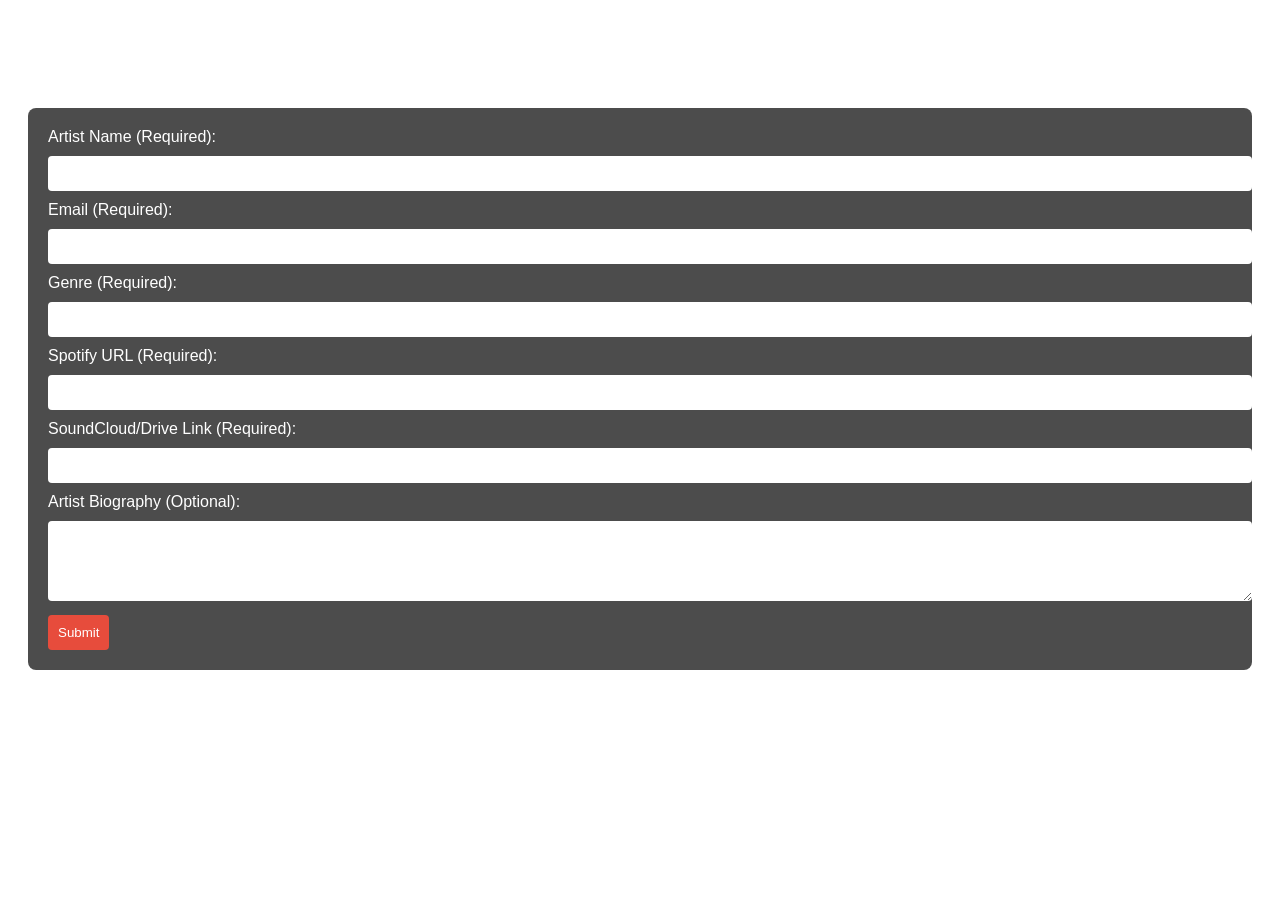
==== commit 527a2136: "Updating index.html with restored content including styling and form fields." ====
--- a/index.html
+++ b/index.html
@@ -3,24 +3,62 @@
 <head>
     <meta charset="UTF-8">
     <meta name="viewport" content="width=device-width, initial-scale=1.0">
-    <title>ADRONIX RECORDS</title>
+    <title>ADRONIX RECORDS Submission Form</title>
+    <style>
+        body {
+            font-family: Arial, sans-serif;
+            background: url('your-canvas-background-url.jpg') no-repeat center center fixed;
+            background-size: cover;
+            color: #fff;
+            padding: 20px;
+        }
+        form {
+            background: rgba(0, 0, 0, 0.7);
+            padding: 20px;
+            border-radius: 8px;
+        }
+        input, textarea {
+            width: 100%;
+            padding: 10px;
+            margin: 10px 0;
+            border: none;
+            border-radius: 4px;
+        }
+        button {
+            background-color: #e74c3c;
+            color: white;
+            padding: 10px;
+            border: none;
+            border-radius: 4px;
+            cursor: pointer;
+        }
+        button:hover {
+            background-color: #c0392b;
+        }
+    </style>
 </head>
 <body>
-    <h1>ADRONIX RECORDS</h1>
-    <form action="submit_form" method="POST">
-        <label for="artist">Artist Name:</label>
-        <input type="text" id="artist" name="artist" required>
-        <br>
-        <label for="track">Track Title:</label>
-        <input type="text" id="track" name="track" required>
-        <br>
-        <label for="spotify">Spotify URL:</label>
-        <input type="url" id="spotify" name="spotify" required>
-        <br>
-        <label for="biography">Artist Biography:</label>
-        <textarea id="biography" name="biography"></textarea>
-        <br>
-        <input type="submit" value="Submit">
+    <h1>Artist Submission Form</h1>
+    <form action="/submit" method="POST">
+        <label for="artistName">Artist Name (Required):</label>
+        <input type="text" id="artistName" name="artistName" required>
+
+        <label for="email">Email (Required):</label>
+        <input type="email" id="email" name="email" required>
+
+        <label for="genre">Genre (Required):</label>
+        <input type="text" id="genre" name="genre" required>
+
+        <label for="spotifyUrl">Spotify URL (Required):</label>
+        <input type="url" id="spotifyUrl" name="spotifyUrl" required>
+
+        <label for="soundCloudLink">SoundCloud/Drive Link (Required):</label>
+        <input type="url" id="soundCloudLink" name="soundCloudLink" required>
+
+        <label for="artistBio">Artist Biography (Optional):</label>
+        <textarea id="artistBio" name="artistBio" rows="4"></textarea>
+
+        <button type="submit">Submit</button>
     </form>
 </body>
-</html>+</html>
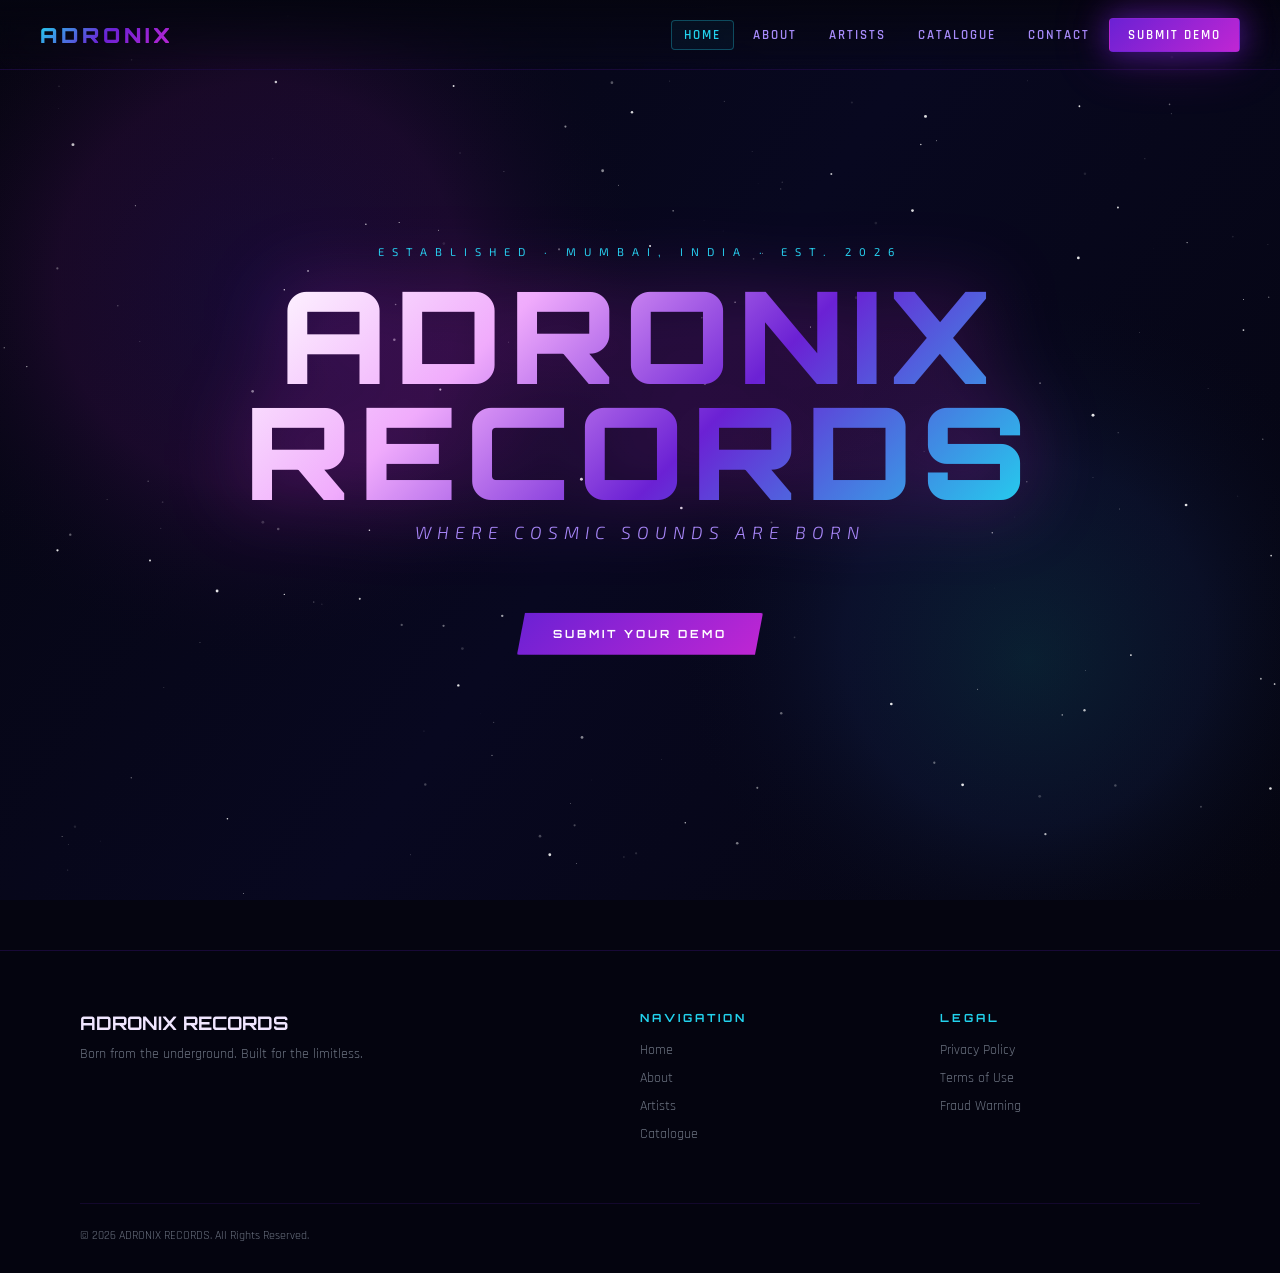
==== commit 0a1df067: "Update index.html" ====
--- a/index.html
+++ b/index.html
@@ -1,64 +1,689 @@
 <!DOCTYPE html>
 <html lang="en">
 <head>
-    <meta charset="UTF-8">
-    <meta name="viewport" content="width=device-width, initial-scale=1.0">
-    <title>ADRONIX RECORDS Submission Form</title>
-    <style>
-        body {
-            font-family: Arial, sans-serif;
-            background: url('your-canvas-background-url.jpg') no-repeat center center fixed;
-            background-size: cover;
-            color: #fff;
-            padding: 20px;
-        }
-        form {
-            background: rgba(0, 0, 0, 0.7);
-            padding: 20px;
-            border-radius: 8px;
-        }
-        input, textarea {
-            width: 100%;
-            padding: 10px;
-            margin: 10px 0;
-            border: none;
-            border-radius: 4px;
-        }
-        button {
-            background-color: #e74c3c;
-            color: white;
-            padding: 10px;
-            border: none;
-            border-radius: 4px;
-            cursor: pointer;
-        }
-        button:hover {
-            background-color: #c0392b;
-        }
-    </style>
+<meta charset="UTF-8"/>
+<meta name="viewport" content="width=device-width, initial-scale=1.0"/>
+<title>ADRONIX RECORDS</title>
+<link href="https://fonts.googleapis.com/css2?family=Orbitron:wght@400;700;900&family=Rajdhani:wght@300;400;500;600;700&family=Exo+2:ital,wght@0,100;0,300;0,400;0,600;1,300&display=swap" rel="stylesheet"/>
+<style>
+  :root {
+    --nebula-deep: #050510;
+    --nebula-dark: #0a0820;
+    --nebula-purple: #2d1b69;
+    --nebula-violet: #6b21d4;
+    --nebula-magenta: #c026d3;
+    --nebula-pink: #f0abfc;
+    --nebula-cyan: #22d3ee;
+    --text-primary: #f0e6ff;
+    --text-secondary: #a78bfa;
+    --text-muted: #6b7280;
+    --glow-purple: 0 0 30px rgba(107,33,212,0.6), 0 0 60px rgba(192,38,211,0.3);
+  }
+
+  *, *::before, *::after { margin: 0; padding: 0; box-sizing: border-box; }
+  html { scroll-behavior: smooth; }
+  body { background: var(--nebula-deep); color: var(--text-primary); font-family: 'Rajdhani', sans-serif; font-size: 16px; overflow-x: hidden; cursor: default; }
+
+  /* Canvas */
+  #nebula-bg { position: fixed; top: 0; left: 0; width: 100%; height: 100%; z-index: 0; pointer-events: none; }
+
+  /* Scrollbar */
+  ::-webkit-scrollbar { width: 4px; }
+  ::-webkit-scrollbar-track { background: var(--nebula-deep); }
+  ::-webkit-scrollbar-thumb { background: var(--nebula-violet); border-radius: 2px; }
+
+  /* Page Setup */
+  .page { display: none; position: relative; z-index: 1; min-height: 100vh; padding-bottom: 50px; }
+  .page.active { display: block; animation: fadeIn 0.4s ease forwards; }
+  @keyframes fadeIn { from { opacity: 0; transform: translateY(10px); } to { opacity: 1; transform: translateY(0); } }
+
+  /* Navbar */
+  nav { position: fixed; top: 0; left: 0; right: 0; z-index: 1000; padding: 0 40px; display: flex; align-items: center; justify-content: space-between; height: 70px; background: linear-gradient(180deg, rgba(5,5,16,0.95) 0%, rgba(5,5,16,0) 100%); backdrop-filter: blur(10px); border-bottom: 1px solid rgba(107,33,212,0.2); transition: all 0.3s ease; }
+  nav.scrolled { background: rgba(5,5,16,0.98); border-bottom-color: rgba(107,33,212,0.5); }
+  
+  .nav-logo-container { display: flex; align-items: center; cursor: pointer; }
+  .nav-logo-img { max-height: 45px; display: none; filter: drop-shadow(0 0 10px rgba(34,211,238,0.4)); }
+  .nav-logo-text { font-family: 'Orbitron', sans-serif; font-size: 1.3rem; font-weight: 900; letter-spacing: 4px; background: linear-gradient(135deg, var(--nebula-cyan), var(--nebula-violet), var(--nebula-magenta)); -webkit-background-clip: text; -webkit-text-fill-color: transparent; }
+  
+  .nav-links { display: flex; gap: 6px; align-items: center; }
+  .nav-links a { font-family: 'Rajdhani', sans-serif; font-weight: 600; font-size: 0.8rem; letter-spacing: 2px; text-transform: uppercase; color: var(--text-secondary); text-decoration: none; padding: 6px 12px; border-radius: 4px; transition: all 0.2s ease; cursor: pointer; border: 1px solid transparent; }
+  .nav-links a:hover, .nav-links a.active { color: var(--nebula-cyan); border-color: rgba(34,211,238,0.3); background: rgba(34,211,238,0.05); }
+  .nav-submit-btn { background: linear-gradient(135deg, var(--nebula-violet), var(--nebula-magenta)); color: white !important; padding: 8px 18px !important; border-radius: 4px !important; box-shadow: var(--glow-purple); }
+  
+  .hamburger { display: none; flex-direction: column; gap: 5px; cursor: pointer; }
+  .hamburger span { width: 24px; height: 2px; background: var(--text-secondary); transition: all 0.3s; }
+
+  /* Reusable Elements */
+  .section { padding: 120px 80px 40px; position: relative; z-index: 1; max-width: 1400px; margin: 0 auto; }
+  .section-header { text-align: center; margin-bottom: 70px; }
+  .section-label { font-family: 'Exo 2', sans-serif; font-size: 0.65rem; letter-spacing: 8px; text-transform: uppercase; color: var(--nebula-cyan); margin-bottom: 12px; display: block; }
+  .section-title { font-family: 'Orbitron', sans-serif; font-size: clamp(1.8rem, 4vw, 3.5rem); font-weight: 900; letter-spacing: 4px; background: linear-gradient(135deg, #fff, var(--nebula-pink)); -webkit-background-clip: text; -webkit-text-fill-color: transparent; line-height: 1.1; }
+  .section-divider { width: 80px; height: 2px; background: linear-gradient(90deg, transparent, var(--nebula-violet), var(--nebula-magenta), transparent); margin: 20px auto 0; }
+  
+  .btn-primary { padding: 14px 36px; background: linear-gradient(135deg, var(--nebula-violet), var(--nebula-magenta)); color: white; border: none; border-radius: 2px; font-family: 'Orbitron', sans-serif; font-size: 0.7rem; font-weight: 700; letter-spacing: 3px; text-transform: uppercase; cursor: pointer; transition: all 0.3s ease; box-shadow: var(--glow-purple); clip-path: polygon(8px 0%, 100% 0%, calc(100% - 8px) 100%, 0% 100%); }
+  .btn-primary:hover { transform: translateY(-3px) scale(1.02); box-shadow: 0 0 50px rgba(192,38,211,0.8); }
+
+  /* Hero */
+  #home { height: 100vh; display: flex; flex-direction: column; align-items: center; justify-content: center; text-align: center; position: relative; overflow: hidden; }
+  .hero-content { position: relative; z-index: 2; padding: 0 20px; }
+  .hero-eyebrow { font-family: 'Exo 2', sans-serif; font-size: 0.7rem; letter-spacing: 8px; text-transform: uppercase; color: var(--nebula-cyan); margin-bottom: 20px; }
+  .hero-title { font-family: 'Orbitron', sans-serif; font-size: clamp(3rem, 10vw, 8rem); font-weight: 900; line-height: 0.9; letter-spacing: 8px; background: linear-gradient(135deg, #fff 0%, var(--nebula-pink) 30%, var(--nebula-violet) 60%, var(--nebula-cyan) 100%); -webkit-background-clip: text; -webkit-text-fill-color: transparent; filter: drop-shadow(0 0 40px rgba(192,38,211,0.4)); }
+  .hero-subtitle { font-family: 'Exo 2', sans-serif; font-size: clamp(0.8rem, 2vw, 1.1rem); letter-spacing: 6px; text-transform: uppercase; color: var(--text-secondary); margin-top: 12px; margin-bottom: 50px; font-weight: 300; font-style: italic; }
+
+  /* Grids */
+  .about-grid, .contact-grid, .demo-body { display: grid; grid-template-columns: 1fr 1fr; gap: 60px; max-width: 1100px; margin: 0 auto; }
+  .demo-body { grid-template-columns: 1.2fr 0.8fr; }
+  .artists-grid, .catalogue-grid { display: grid; grid-template-columns: repeat(auto-fill, minmax(280px, 1fr)); gap: 28px; max-width: 1200px; margin: 0 auto; }
+  
+  /* Cards */
+  .stat-card { background: rgba(107,33,212,0.1); border: 1px solid rgba(107,33,212,0.3); border-radius: 8px; padding: 28px 24px; text-align: center; }
+  .stat-num { font-family: 'Orbitron', sans-serif; font-size: 2.5rem; font-weight: 900; background: linear-gradient(135deg, var(--nebula-cyan), var(--nebula-violet)); -webkit-background-clip: text; -webkit-text-fill-color: transparent; }
+  .stat-label { font-size: 0.75rem; letter-spacing: 3px; color: var(--text-muted); text-transform: uppercase; margin-top: 6px; }
+
+  .artist-card, .release-card { background: rgba(10,8,32,0.9); border: 1px solid rgba(107,33,212,0.2); border-radius: 12px; overflow: hidden; transition: all 0.4s ease; text-decoration: none; display: flex; flex-direction: column; }
+  .artist-card:hover, .release-card:hover { transform: translateY(-8px); border-color: var(--nebula-magenta); box-shadow: 0 20px 60px rgba(192,38,211,0.25); }
+  .artist-img, .release-art { width: 100%; aspect-ratio: 1; background-size: cover; background-position: center; display: flex; align-items: center; justify-content: center; position: relative; }
+  .artist-info, .release-info { padding: 20px 24px; flex-grow: 1; }
+  .artist-name, .release-title { font-family: 'Orbitron', sans-serif; font-size: 1rem; font-weight: 700; color: #fff; margin-bottom: 6px; }
+  
+  /* Empty States */
+  .empty-state { text-align: center; padding: 60px 20px; width: 100%; grid-column: 1 / -1; }
+  .empty-state h3 { font-family: 'Orbitron', sans-serif; color: var(--text-secondary); font-size: 1.5rem; letter-spacing: 2px; }
+
+  /* Forms */
+  .form-panel { background: rgba(10,8,32,0.8); border: 1px solid rgba(107,33,212,0.3); border-radius: 16px; padding: 44px; }
+  .form-group { margin-bottom: 22px; }
+  .form-group label { display: block; font-size: 0.7rem; letter-spacing: 3px; text-transform: uppercase; color: var(--nebula-cyan); margin-bottom: 8px; font-weight: 600; }
+  .form-group input, .form-group select, .form-group textarea { width: 100%; padding: 12px 16px; background: rgba(107,33,212,0.1); border: 1px solid rgba(107,33,212,0.3); border-radius: 4px; color: var(--text-primary); font-family: 'Rajdhani', sans-serif; font-size: 0.95rem; outline: none; }
+  .form-group input:focus, .form-group textarea:focus { border-color: var(--nebula-cyan); background: rgba(34,211,238,0.05); }
+  .form-submit-btn { width: 100%; padding: 16px; background: linear-gradient(135deg, var(--nebula-violet), var(--nebula-magenta)); color: white; border: none; border-radius: 4px; font-family: 'Orbitron', sans-serif; font-weight: 700; letter-spacing: 4px; cursor: pointer; transition: all 0.3s ease; box-shadow: var(--glow-purple); }
+
+  /* Discord Modal */
+  .modal-overlay { position: fixed; top: 0; left: 0; right: 0; bottom: 0; background: rgba(5,5,16,0.95); z-index: 9999; display: flex; align-items: center; justify-content: center; opacity: 0; pointer-events: none; transition: opacity 0.3s ease; backdrop-filter: blur(5px); }
+  .modal-overlay.active { opacity: 1; pointer-events: auto; }
+  .modal-box { background: rgba(10,8,32,1); border: 2px solid var(--nebula-magenta); border-radius: 16px; padding: 50px; max-width: 500px; width: 90%; text-align: center; box-shadow: var(--glow-purple); transform: translateY(20px); transition: transform 0.3s ease; }
+  .modal-overlay.active .modal-box { transform: translateY(0); }
+  .code-display { font-family: 'Orbitron', sans-serif; font-size: 2.5rem; letter-spacing: 8px; color: var(--nebula-cyan); background: rgba(34,211,238,0.1); padding: 15px; border-radius: 8px; margin: 20px 0; border: 1px dashed var(--nebula-cyan); user-select: all; word-break: break-all; }
+
+  /* Legal Pages */
+  .legal-content { max-width: 800px; margin: 0 auto; padding: 0 20px; line-height: 1.8; color: rgba(240,230,255,0.8); }
+  .legal-content h3 { font-family: 'Orbitron', sans-serif; color: var(--nebula-cyan); margin: 30px 0 10px; font-size: 1.2rem; }
+  .legal-content p { margin-bottom: 15px; }
+
+  /* Footer */
+  footer { background: rgba(5,5,16,0.98); border-top: 1px solid rgba(107,33,212,0.2); padding: 60px 80px 30px; position: relative; z-index: 1; }
+  .footer-grid { display: grid; grid-template-columns: 2fr 1fr 1fr; gap: 40px; margin-bottom: 50px; max-width: 1400px; margin-left: auto; margin-right: auto; }
+  .footer-col h4 { font-family: 'Orbitron', sans-serif; font-size: 0.7rem; letter-spacing: 3px; color: var(--nebula-cyan); text-transform: uppercase; margin-bottom: 16px; }
+  .footer-col a { display: block; font-size: 0.88rem; color: var(--text-muted); text-decoration: none; margin-bottom: 10px; cursor: pointer; transition: color 0.2s; }
+  .footer-col a:hover { color: var(--nebula-pink); }
+  .footer-bottom { border-top: 1px solid rgba(107,33,212,0.15); padding-top: 24px; display: flex; justify-content: space-between; font-size: 0.75rem; color: var(--text-muted); max-width: 1400px; margin: 0 auto; }
+
+  /* Notification */
+  .notification { position: fixed; bottom: 30px; right: 30px; z-index: 9999; padding: 16px 28px; border-radius: 8px; background: rgba(10,8,32,0.95); border: 1px solid var(--nebula-magenta); color: white; transform: translateY(80px); opacity: 0; transition: all 0.4s ease; pointer-events: none; }
+  .notification.show { transform: translateY(0); opacity: 1; }
+
+  /* Responsive Mobile */
+  @media (max-width: 900px) {
+    nav { padding: 0 20px; }
+    .nav-links { display: none; }
+    .nav-links.open { display: flex; flex-direction: column; position: absolute; top: 70px; left: 0; right: 0; background: rgba(5,5,16,0.98); padding: 20px; border-bottom: 1px solid rgba(107,33,212,0.3); z-index: 999; }
+    .nav-links.open a { text-align: center; padding: 15px; width: 100%; border-bottom: 1px solid rgba(107,33,212,0.2); }
+    .nav-links.open a:last-child { border-bottom: none; }
+    .hamburger { display: flex; }
+    .section { padding: 100px 24px 40px; }
+    .about-grid, .contact-grid, .demo-body, .footer-grid { grid-template-columns: 1fr; gap: 40px; }
+    .form-row { grid-template-columns: 1fr !important; }
+    .footer-bottom { flex-direction: column; gap: 10px; text-align: center; }
+    .modal-box { padding: 30px 20px; }
+    .code-display { font-size: 2rem; letter-spacing: 4px; }
+  }
+</style>
 </head>
 <body>
-    <h1>Artist Submission Form</h1>
-    <form action="/submit" method="POST">
-        <label for="artistName">Artist Name (Required):</label>
-        <input type="text" id="artistName" name="artistName" required>
-
-        <label for="email">Email (Required):</label>
-        <input type="email" id="email" name="email" required>
-
-        <label for="genre">Genre (Required):</label>
-        <input type="text" id="genre" name="genre" required>
-
-        <label for="spotifyUrl">Spotify URL (Required):</label>
-        <input type="url" id="spotifyUrl" name="spotifyUrl" required>
-
-        <label for="soundCloudLink">SoundCloud/Drive Link (Required):</label>
-        <input type="url" id="soundCloudLink" name="soundCloudLink" required>
-
-        <label for="artistBio">Artist Biography (Optional):</label>
-        <textarea id="artistBio" name="artistBio" rows="4"></textarea>
-
-        <button type="submit">Submit</button>
-    </form>
+
+<!-- Canvas Background -->
+<canvas id="nebula-bg"></canvas>
+
+<!-- NAVBAR -->
+<nav id="navbar">
+  <div class="nav-logo-container" onclick="navigate('home')">
+    <img id="dynamic-logo" class="nav-logo-img" src="" alt="Adronix Logo" />
+    <span id="dynamic-logo-text" class="nav-logo-text">ADRONIX</span>
+  </div>
+  <div class="nav-links" id="navLinks">
+    <a onclick="navigate('home')" data-page="home">Home</a>
+    <a onclick="navigate('about')" data-page="about">About</a>
+    <a onclick="navigate('artists')" data-page="artists">Artists</a>
+    <a onclick="navigate('catalogue')" data-page="catalogue">Catalogue</a>
+    <a onclick="navigate('contact')" data-page="contact">Contact</a>
+    <a onclick="navigate('demo')" class="nav-submit-btn" data-page="demo">Submit Demo</a>
+  </div>
+  <div class="hamburger" onclick="toggleNav()" id="hamburger">
+    <span></span><span></span><span></span>
+  </div>
+</nav>
+
+<!-- ========================================================= -->
+<!-- PAGES START HERE -->
+<!-- ========================================================= -->
+
+<!-- HOME PAGE -->
+<div class="page active" id="page-home">
+  <section id="home">
+    <div class="hero-content">
+      <div class="hero-eyebrow">Established · Mumbai, India · Est. 2026</div>
+      <h1 class="hero-title">ADRONIX<br>RECORDS</h1>
+      <p class="hero-subtitle">Where Cosmic Sounds Are Born</p>
+      <button class="btn-primary" onclick="navigate('demo')" style="margin-top:20px;">Submit Your Demo</button>
+    </div>
+  </section>
+</div>
+
+<!-- ABOUT PAGE -->
+<div class="page" id="page-about">
+  <section class="section">
+    <div class="section-header">
+      <span class="section-label">Our Story</span>
+      <h2 class="section-title">About ADRONIX</h2>
+      <div class="section-divider"></div>
+    </div>
+    <div class="about-grid">
+      <div class="about-text" style="line-height:1.8; color:rgba(240,230,255,0.8);">
+        <p>ADRONIX RECORDS was founded on a simple belief: <strong style="color:var(--nebula-cyan);">great music doesn't need permission</strong>. Born from the underground, built for the limitless — we are a record label that operates at the intersection of sonic innovation and cultural depth.</p>
+        <br>
+        <p>We are not just a label. We are a creative ecosystem — providing artists with distribution, visual identity, and a community of like-minded collaborators.</p>
+      </div>
+      <div class="about-stats" style="display:grid; grid-template-columns:1fr 1fr; gap:20px;" id="dynamic-stats">
+        <!-- Stats injected via JS Config -->
+      </div>
+    </div>
+  </section>
+</div>
+
+<!-- ARTISTS PAGE -->
+<div class="page" id="page-artists">
+  <section class="section">
+    <div class="section-header">
+      <span class="section-label">The Constellation</span>
+      <h2 class="section-title">Our Artists</h2>
+      <div class="section-divider"></div>
+    </div>
+    <div class="artists-grid" id="dynamic-artists">
+      <!-- Artists injected via JS Config -->
+    </div>
+  </section>
+</div>
+
+<!-- CATALOGUE PAGE -->
+<div class="page" id="page-catalogue">
+  <section class="section">
+    <div class="section-header">
+      <span class="section-label">Discography</span>
+      <h2 class="section-title">The Catalogue</h2>
+      <div class="section-divider"></div>
+    </div>
+    <div class="catalogue-grid" id="dynamic-catalogue">
+      <!-- Catalogue injected via JS Config -->
+    </div>
+  </section>
+</div>
+
+<!-- DEMO PORTAL PAGE -->
+<div class="page" id="page-demo">
+  <section class="section">
+    <div class="section-header">
+      <span class="section-label">Open for Submissions</span>
+      <h2 class="section-title">Submit Your Sound</h2>
+      <div class="section-divider"></div>
+      <p style="margin-top:20px; color:var(--text-secondary);">Submit your original music. We listen to everything.</p>
+    </div>
+    
+    <div class="demo-body">
+      <div class="form-panel">
+        <form id="demo-form" action="https://formspree.io/f/mwvnddda" method="POST">
+          <!-- Hidden input that holds the randomly generated Ticket Code so it gets emailed to you -->
+          <input type="hidden" name="Ticket_Code" id="hidden-ticket-code" value="" />
+          
+          <div class="form-row" style="display:grid; grid-template-columns:1fr 1fr; gap:20px;">
+            <div class="form-group">
+              <label>Artist Name *</label>
+              <input type="text" name="artist_name" required/>
+            </div>
+            <div class="form-group">
+              <label>Email Address *</label>
+              <input type="email" name="email" required/>
+            </div>
+          </div>
+          <div class="form-group">
+            <label>Genre *</label>
+            <input type="text" name="genre" placeholder="e.g., Hip-Hop, Ambient, Electronic" required/>
+          </div>
+          <div class="form-group">
+            <label>SoundCloud / Drive / Unreleased Link *</label>
+            <input type="url" name="streaming_link" placeholder="https://soundcloud.com/... or https://drive.google.com/..." required/>
+          </div>
+          <div class="form-group">
+            <label>Artist Biography *</label>
+            <textarea name="biography" style="min-height:100px;" placeholder="Tell us about yourself and your sound..." required></textarea>
+          </div>
+          <button type="submit" class="form-submit-btn" id="demo-submit-btn">TRANSMIT DEMO →</button>
+        </form>
+      </div>
+
+      <div class="form-panel" style="background:rgba(107,33,212,0.1); border-color:var(--nebula-magenta);">
+        <h3 style="color:#fff; font-family:'Orbitron'; margin-bottom:20px;">What Happens Next?</h3>
+        <p style="color:var(--text-muted); line-height:1.6; margin-bottom:15px;">1. You submit the form and receive a unique 8-character verification code.</p>
+        <p style="color:var(--text-muted); line-height:1.6; margin-bottom:15px;">2. You join our Discord server using the prompt that appears.</p>
+        <p style="color:var(--text-muted); line-height:1.6; margin-bottom:15px;">3. Open a Demo Submission Ticket in Discord and paste your code to notify us.</p>
+        <p style="color:var(--text-muted); line-height:1.6;">4. Our A&R team reviews your track and responds directly inside your Discord ticket.</p>
+      </div>
+    </div>
+  </section>
+</div>
+
+<!-- CONTACT PAGE -->
+<div class="page" id="page-contact">
+  <section class="section">
+    <div class="section-header">
+      <span class="section-label">Reach Out</span>
+      <h2 class="section-title">Contact Us</h2>
+      <div class="section-divider"></div>
+    </div>
+    <div class="contact-grid">
+      <div style="color:rgba(240,230,255,0.8); line-height:2;">
+        <h3 style="font-family:'Orbitron'; color:var(--nebula-cyan); margin-bottom:20px;">General Inquiries</h3>
+        <p>Email: hello@adronixrecords.com</p>
+        <p>Location: Mumbai, India</p>
+        <p style="margin-top:20px; color:var(--text-secondary);">For demo submissions, please use the <strong>Submit Demo</strong> page to ensure it gets routed to our A&R team properly.</p>
+      </div>
+      <div class="form-panel">
+        <form action="https://formspree.io/f/mwvnddda" method="POST">
+          <div class="form-group"><label>Name</label><input type="text" name="name" required/></div>
+          <div class="form-group"><label>Email</label><input type="email" name="email" required/></div>
+          <div class="form-group"><label>Message</label><textarea name="message" style="min-height:120px;" required></textarea></div>
+          <button type="submit" class="form-submit-btn">SEND MESSAGE</button>
+        </form>
+      </div>
+    </div>
+  </section>
+</div>
+
+<!-- PRIVACY POLICY -->
+<div class="page" id="page-privacy">
+  <section class="section"><div class="section-header"><h2 class="section-title">Privacy Policy</h2></div>
+    <div class="legal-content">
+      <p>Last Updated: March 2026</p>
+      <h3>1. Information We Collect</h3>
+      <p>We collect information you provide directly to us when you submit a demo, fill out a contact form, or communicate with us. This may include your name, email address, social media links, and any audio files or documents you upload.</p>
+      <h3>2. How We Use Your Information</h3>
+      <p>We use the information to review your music submissions, respond to your inquiries, and communicate with you regarding potential signings or partnerships.</p>
+      <h3>3. Data Sharing</h3>
+      <p>We do not sell, trade, or rent your personal information to third parties. Your data is strictly used by the Adronix Records A&R and management teams.</p>
+    </div>
+  </section>
+</div>
+
+<!-- TERMS OF USE -->
+<div class="page" id="page-terms">
+  <section class="section"><div class="section-header"><h2 class="section-title">Terms of Use</h2></div>
+    <div class="legal-content">
+      <p>Last Updated: March 2026</p>
+      <h3>1. Demo Submissions</h3>
+      <p>Submitting a demo to Adronix Records does not guarantee a record deal, feedback, or any formal partnership. By submitting, you confirm that the work is entirely your own and does not infringe on any third-party copyrights.</p>
+      <h3>2. Copyright & Ownership</h3>
+      <p>You retain 100% ownership and copyright of your music upon submission. Adronix Records does not claim any rights to your unreleased music just by listening to your submission.</p>
+      <h3>3. Website Usage</h3>
+      <p>You agree to use this website for lawful purposes only and refrain from attempting to disrupt the site’s functionality or submitting malicious files through our upload portals.</p>
+    </div>
+  </section>
+</div>
+
+<!-- FRAUD WARNING -->
+<div class="page" id="page-fraud">
+  <section class="section"><div class="section-header"><h2 class="section-title" style="color:var(--nebula-rose);">Fraud Warning</h2></div>
+    <div class="legal-content">
+      <h3>Official Notice to All Artists</h3>
+      <p>It has come to our attention that scammers often impersonate record label A&Rs online.</p>
+      <p><strong style="color:var(--nebula-magenta);">ADRONIX RECORDS WILL NEVER ASK YOU FOR MONEY.</strong></p>
+      <p>We do not charge fees for demo listening, A&R feedback, signing contracts, or distribution setup. If someone claiming to represent Adronix Records asks you for payment via PayPal, Crypto, CashApp, or any other method, it is a scam.</p>
+      <p>All official communication will only come from our Discord Server or an official <strong>@adronixrecords.com</strong> email address.</p>
+    </div>
+  </section>
+</div>
+
+<!-- FOOTER -->
+<footer>
+  <div class="footer-grid">
+    <div>
+      <h3 style="font-family:'Orbitron'; color:var(--text-primary); margin-bottom:10px;">ADRONIX RECORDS</h3>
+      <p style="color:var(--text-muted); font-size:0.9rem;">Born from the underground. Built for the limitless.</p>
+    </div>
+    <div class="footer-col">
+      <h4>Navigation</h4>
+      <a onclick="navigate('home')">Home</a>
+      <a onclick="navigate('about')">About</a>
+      <a onclick="navigate('artists')">Artists</a>
+      <a onclick="navigate('catalogue')">Catalogue</a>
+    </div>
+    <div class="footer-col">
+      <h4>Legal</h4>
+      <a onclick="navigate('privacy')">Privacy Policy</a>
+      <a onclick="navigate('terms')">Terms of Use</a>
+      <a onclick="navigate('fraud')">Fraud Warning</a>
+    </div>
+  </div>
+  <div class="footer-bottom">
+    <p>© 2026 ADRONIX RECORDS. All Rights Reserved.</p>
+  </div>
+</footer>
+
+<!-- DISCORD MODAL -->
+<div class="modal-overlay" id="discord-modal">
+  <div class="modal-box">
+    <h2 style="font-family:'Orbitron'; color:#fff; margin-bottom:10px;">DEMO RECEIVED! 🚀</h2>
+    <p style="color:var(--text-secondary); line-height:1.6;">Your track is in our system. To complete your submission and talk to our A&R team, please copy your unique code below:</p>
+    
+    <div class="code-display" id="generated-code">XXXX-XXXX</div>
+    
+    <p style="color:var(--text-muted); font-size:0.9rem; margin-bottom:25px;">Click the button below to join our Discord. Open a Demo Submission Ticket and paste this exact code there to notify us!</p>
+    
+    <a href="#" id="discord-join-btn" target="_blank" class="btn-primary" style="display:inline-block; text-decoration:none; width:100%; box-sizing:border-box;">JOIN DISCORD SERVER</a>
+    <button onclick="closeModal()" style="margin-top:20px; background:none; border:none; color:var(--text-muted); cursor:pointer; text-decoration:underline;">Close Window</button>
+  </div>
+</div>
+
+<!-- Notification Toast -->
+<div class="notification" id="notification"></div>
+
+<!-- ========================================================= -->
+<!-- 🛑 EDIT YOUR WEBSITE CONTENT HERE 🛑 -->
+<!-- ========================================================= -->
+<script id="site-config">
+const SITE_CONFIG = {
+  
+  // ---------------------------------------------------------
+  // 1. BRANDING & DISCORD LINK
+  // ---------------------------------------------------------
+  logoImageURL: "", 
+  discordServerLink: "https://discord.gg/your-invite-link", 
+  
+  // ---------------------------------------------------------
+  // 2. ABOUT PAGE STATS
+  // ---------------------------------------------------------
+  aboutStats:[
+    { number: "0", label: "Signed Artists" },
+    { number: "0", label: "Releases" },
+    { number: "0", label: "Total Streams" },
+    { number: "0", label: "Discord Members" } 
+  ],
+
+  // ---------------------------------------------------------
+  // 3. ARTISTS PAGE
+  // ---------------------------------------------------------
+  artists:[
+    /* 
+    {
+      name: "ARTIST NAME",
+      genre: "GENRE",
+      bio: "Short artist biography goes here.",
+      image: "https://link-to-your-image.jpg"
+    } 
+    */
+  ],
+
+  // ---------------------------------------------------------
+  // 4. CATALOGUE PAGE (SONG RELEASES)
+  // ---------------------------------------------------------
+  catalogue:[
+    /*
+    {
+      title: "SONG NAME",
+      artist: "ARTIST NAME",
+      link: "https://open.spotify.com/...", 
+      image: "https://link-to-cover-art.jpg"
+    }
+    */
+  ]
+};
+</script>
+
+<!-- ========================================================= -->
+<!-- FUNCTIONALITY ENGINE (DO NOT EDIT UNLESS NEEDED) -->
+<!-- ========================================================= -->
+<script>
+// --- INITIALIZATION ---
+document.addEventListener("DOMContentLoaded", () => {
+  setupBranding();
+  renderStats();
+  renderArtists();
+  renderCatalogue();
+  setupDemoForm();
+  
+  // Load Home page by default
+  showPage('home');
+});
+
+// --- BRANDING ---
+function setupBranding() {
+  if(SITE_CONFIG.logoImageURL && SITE_CONFIG.logoImageURL.trim() !== "") {
+    document.getElementById('dynamic-logo').src = SITE_CONFIG.logoImageURL;
+    document.getElementById('dynamic-logo').style.display = 'block';
+    document.getElementById('dynamic-logo-text').style.display = 'none';
+  }
+  document.getElementById('discord-join-btn').href = SITE_CONFIG.discordServerLink;
+}
+
+// --- DYNAMIC RENDERING ---
+function renderStats() {
+  const container = document.getElementById('dynamic-stats');
+  container.innerHTML = SITE_CONFIG.aboutStats.map(stat => `
+    <div class="stat-card">
+      <div class="stat-num">${stat.number}</div>
+      <div class="stat-label">${stat.label}</div>
+    </div>
+  `).join('');
+}
+
+function renderArtists() {
+  const container = document.getElementById('dynamic-artists');
+  if (!SITE_CONFIG.artists || SITE_CONFIG.artists.length === 0) {
+    container.innerHTML = `<div class="empty-state"><h3>No artists now, see you in future! 🚀</h3></div>`;
+    return;
+  }
+  container.innerHTML = SITE_CONFIG.artists.map(artist => `
+    <div class="artist-card">
+      <div class="artist-img" style="background-image: url('${artist.image}'); background-color: var(--nebula-purple);"></div>
+      <div class="artist-info">
+        <div class="artist-name">${artist.name}</div>
+        <span style="color:var(--nebula-cyan); font-size:0.7rem; text-transform:uppercase; letter-spacing:2px;">${artist.genre}</span>
+        <p style="color:rgba(240,230,255,0.6); font-size:0.85rem; margin-top:10px;">${artist.bio}</p>
+      </div>
+    </div>
+  `).join('');
+}
+
+function renderCatalogue() {
+  const container = document.getElementById('dynamic-catalogue');
+  if (!SITE_CONFIG.catalogue || SITE_CONFIG.catalogue.length === 0) {
+    container.innerHTML = `<div class="empty-state"><h3>No releases now, see you in future! 💿</h3></div>`;
+    return;
+  }
+  container.innerHTML = SITE_CONFIG.catalogue.map(release => `
+    <a href="${release.link}" target="_blank" class="release-card">
+      <div class="release-art" style="background-image: url('${release.image}'); background-color: var(--nebula-dark);"></div>
+      <div class="release-info">
+        <div class="release-title">${release.title}</div>
+        <div style="color:var(--text-secondary); font-size:0.8rem;">${release.artist}</div>
+      </div>
+    </a>
+  `).join('');
+}
+
+// --- SPA ROUTER (SIMPLIFIED - NO URL CHANGES) ---
+function navigate(pageId) {
+  showPage(pageId);
+  
+  // Auto-close mobile menu if open
+  const navLinks = document.getElementById('navLinks');
+  if (navLinks) {
+    navLinks.classList.remove('open');
+  }
+}
+
+function showPage(pageId) {
+  // If user navigated to a path that doesn't exist, default to home
+  if(!document.getElementById('page-' + pageId)) pageId = 'home';
+  
+  document.querySelectorAll('.page').forEach(p => p.classList.remove('active'));
+  document.getElementById('page-' + pageId).classList.add('active');
+  
+  document.querySelectorAll('.nav-links a').forEach(a => {
+    a.classList.toggle('active', a.dataset.page === pageId);
+  });
+  
+  window.scrollTo({ top: 0, behavior: 'smooth' });
+}
+
+// --- FORMSPREE & DISCORD TICKET LOGIC ---
+function setupDemoForm() {
+  const form = document.getElementById('demo-form');
+  const submitBtn = document.getElementById('demo-submit-btn');
+
+  form.addEventListener('submit', async (e) => {
+    e.preventDefault(); 
+    
+    // 1. Generate Random 8-character Ticket Code
+    const randomCode = Math.random().toString(36).substring(2, 10).toUpperCase();
+    
+    // 2. Inject code into hidden field so Formspree emails it alongside demo info
+    document.getElementById('hidden-ticket-code').value = randomCode;
+    
+    submitBtn.textContent = "SENDING...";
+    submitBtn.style.opacity = "0.7";
+
+    // 3. Capture form data
+    const formData = new FormData(form);
+
+    try {
+      const response = await fetch(form.action, {
+        method: 'POST',
+        body: formData,
+        headers: { 'Accept': 'application/json' }
+      });
+
+      if (response.ok) {
+        // 4. Show Discord Modal to user on success
+        document.getElementById('generated-code').textContent = randomCode;
+        document.getElementById('discord-modal').classList.add('active');
+        form.reset();
+      } else {
+        showNotification("⚠️ Oops! There was a problem submitting your form.");
+      }
+    } catch (error) {
+      showNotification("⚠️ Network error. Please try again.");
+    } finally {
+      submitBtn.textContent = "TRANSMIT DEMO →";
+      submitBtn.style.opacity = "1";
+    }
+  });
+}
+
+function closeModal() {
+  document.getElementById('discord-modal').classList.remove('active');
+}
+
+function showNotification(msg) {
+  const n = document.getElementById('notification');
+  n.textContent = msg;
+  n.classList.add('show');
+  setTimeout(() => n.classList.remove('show'), 4000);
+}
+
+// --- UTILS ---
+function toggleNav() {
+  document.getElementById('navLinks').classList.toggle('open');
+}
+
+window.addEventListener('scroll', () => {
+  document.getElementById('navbar').classList.toggle('scrolled', window.scrollY > 50);
+});
+
+// --- CANVAS NEBULA BG ---
+const canvas = document.getElementById('nebula-bg');
+const ctx = canvas.getContext('2d');
+let stars = [], nebulaClouds =[];
+
+function resizeCanvas() {
+  canvas.width = window.innerWidth;
+  canvas.height = window.innerHeight;
+}
+
+function initCanvasElements() {
+  stars =[];
+  for (let i = 0; i < 200; i++) {
+    stars.push({
+      x: Math.random() * canvas.width,
+      y: Math.random() * canvas.height,
+      r: Math.random() * 1.5,
+      speed: Math.random() * 0.005 + 0.001,
+      phase: Math.random() * Math.PI * 2
+    });
+  }
+  
+  nebulaClouds =[
+    { x: canvas.width * 0.2, y: canvas.height * 0.3, r: 400, c1: 'rgba(107,33,212,', c2: 'rgba(192,38,211,', a: 0.1, phase: 0, speed: 0.0005 },
+    { x: canvas.width * 0.8, y: canvas.height * 0.7, r: 350, c1: 'rgba(34,211,238,', c2: 'rgba(59,130,246,', a: 0.08, phase: 2, speed: 0.0004 }
+  ];
+}
+
+let time = 0;
+function drawCanvas() {
+  ctx.clearRect(0, 0, canvas.width, canvas.height);
+
+  // Background Gradient
+  const bg = ctx.createLinearGradient(0, 0, canvas.width, canvas.height);
+  bg.addColorStop(0, '#050510');
+  bg.addColorStop(0.5, '#080820');
+  bg.addColorStop(1, '#050510');
+  ctx.fillStyle = bg;
+  ctx.fillRect(0, 0, canvas.width, canvas.height);
+
+  // Draw Nebula
+  nebulaClouds.forEach(cloud => {
+    const pulse = Math.sin(time * cloud.speed * 1000 + cloud.phase) * 0.05;
+    const grad = ctx.createRadialGradient(
+      cloud.x + Math.sin(time * cloud.speed * 500) * 50,
+      cloud.y + Math.cos(time * cloud.speed * 700) * 30,
+      0,
+      cloud.x, cloud.y, cloud.r * (1 + pulse)
+    );
+    grad.addColorStop(0, cloud.c1 + (cloud.a * 1.5) + ')');
+    grad.addColorStop(0.5, cloud.c2 + cloud.a + ')');
+    grad.addColorStop(1, 'rgba(0,0,0,0)');
+    ctx.fillStyle = grad;
+    ctx.beginPath();
+    ctx.arc(cloud.x, cloud.y, cloud.r * 1.5, 0, Math.PI * 2);
+    ctx.fill();
+  });
+
+  // Draw Stars
+  stars.forEach(star => {
+    const twinkle = (Math.sin(time * star.speed * 1000 + star.phase) + 1) / 2;
+    ctx.beginPath();
+    ctx.arc(star.x, star.y, star.r, 0, Math.PI * 2);
+    ctx.fillStyle = `rgba(255,255,255,${twinkle * 0.8 + 0.1})`;
+    ctx.fill();
+  });
+
+  time += 0.016;
+  requestAnimationFrame(drawCanvas);
+}
+
+// Start Canvas
+window.addEventListener('resize', () => { resizeCanvas(); initCanvasElements(); });
+resizeCanvas();
+initCanvasElements();
+drawCanvas();
+</script>
 </body>
 </html>
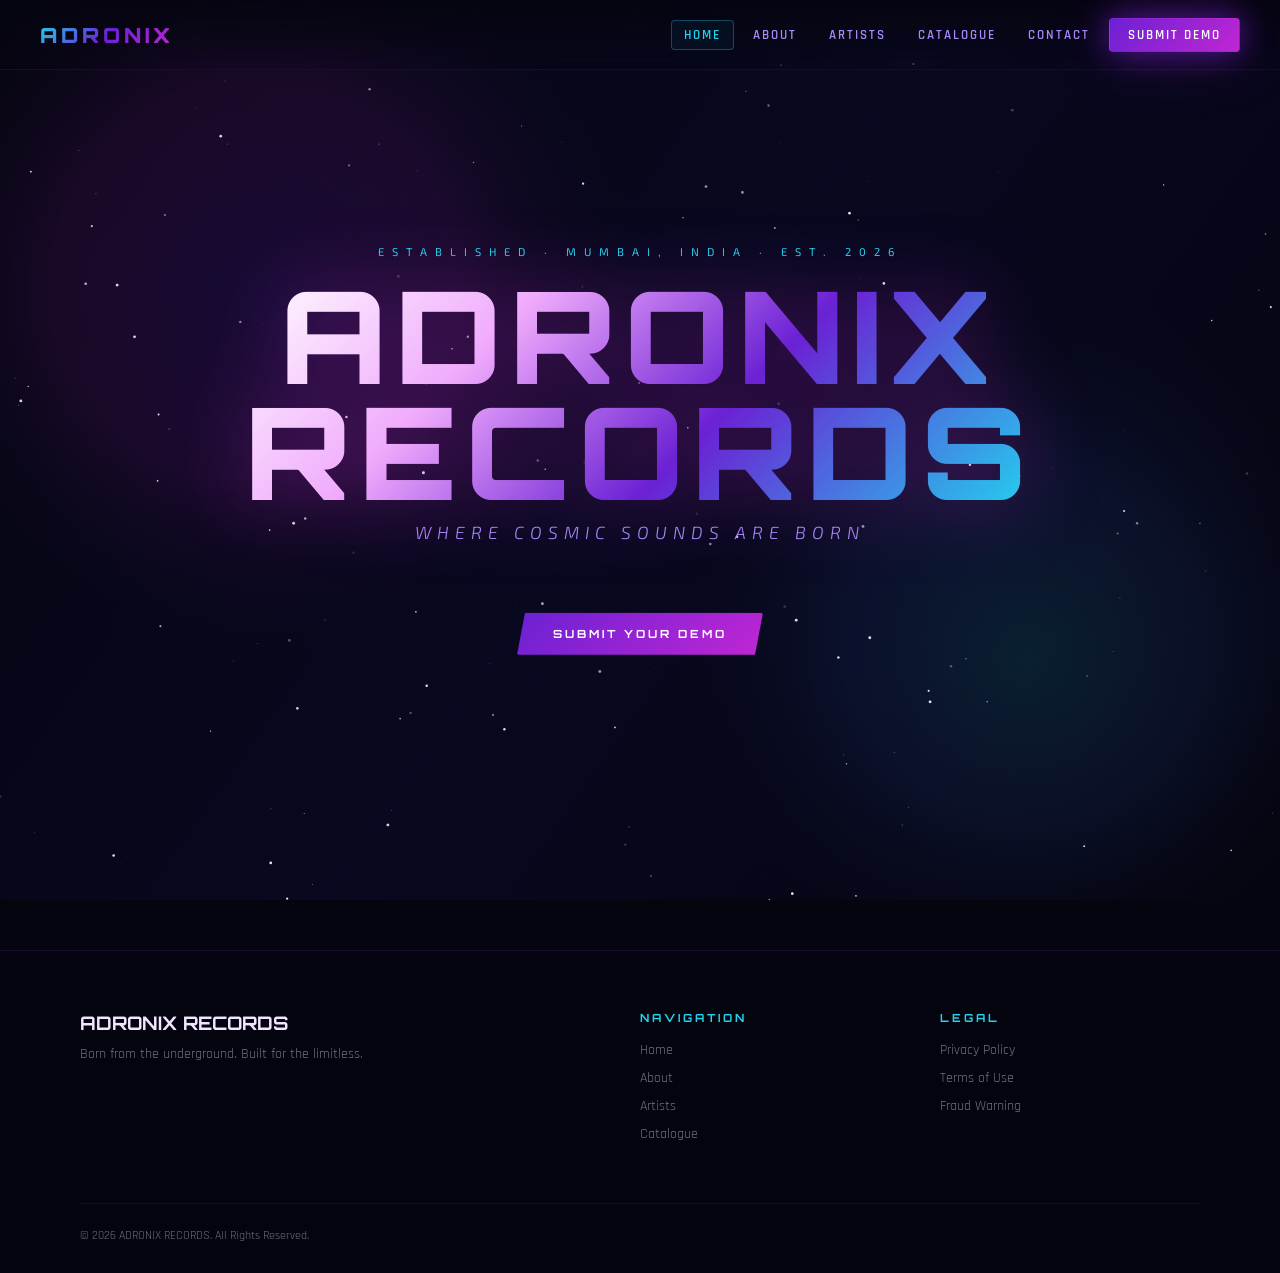
==== commit 71ce562c: "Update index.html" ====
--- a/index.html
+++ b/index.html
@@ -259,8 +259,12 @@
             <input type="text" name="genre" placeholder="e.g., Hip-Hop, Ambient, Electronic" required/>
           </div>
           <div class="form-group">
-            <label>SoundCloud / Drive / Unreleased Link *</label>
+            <label>Audio Drive Link *</label>
             <input type="url" name="streaming_link" placeholder="https://soundcloud.com/... or https://drive.google.com/..." required/>
+          </div>
+          <div class="form-group">
+            <label>Spotify Artist URL *</label>
+            <input type="url" name="spotify_url" placeholder="https://open.spotify.com..." required/>
           </div>
           <div class="form-group">
             <label>Artist Biography *</label>
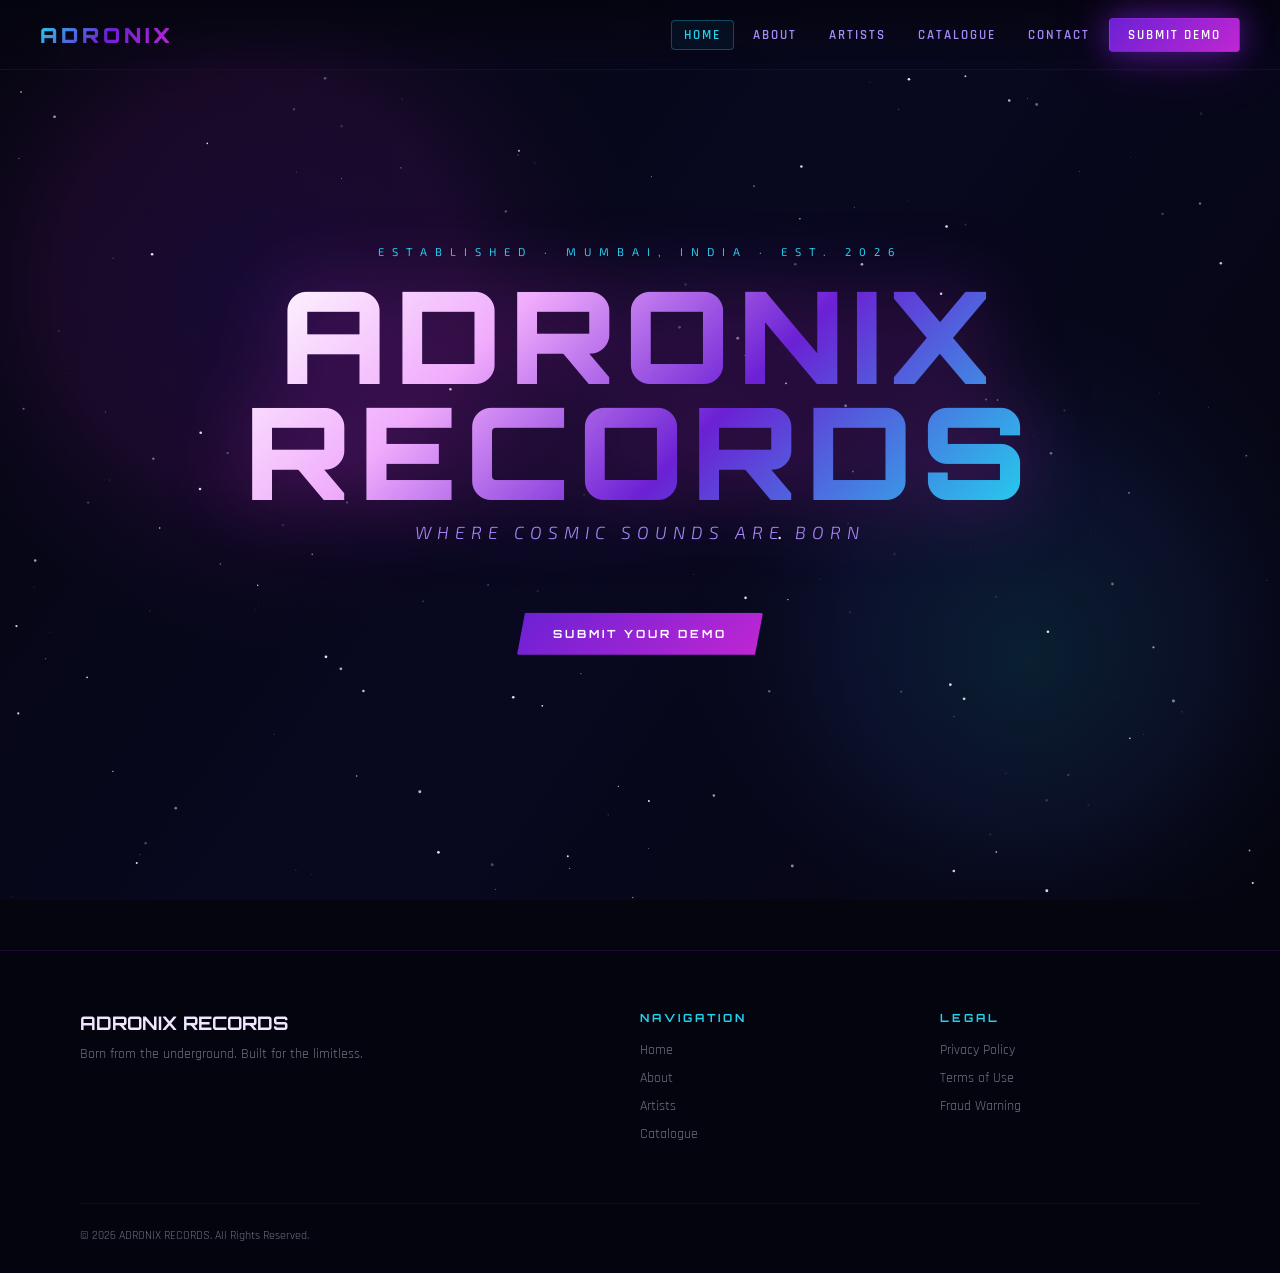
==== commit 9d50ad82: "Update index.html" ====
--- a/index.html
+++ b/index.html
@@ -242,33 +242,33 @@
       <div class="form-panel">
         <form id="demo-form" action="https://formspree.io/f/mwvnddda" method="POST">
           <!-- Hidden input that holds the randomly generated Ticket Code so it gets emailed to you -->
-          <input type="hidden" name="Ticket_Code" id="hidden-ticket-code" value="" />
+          <input type="hidden" name="Ticket-Code" id="hidden-ticket-code" value="" />
           
           <div class="form-row" style="display:grid; grid-template-columns:1fr 1fr; gap:20px;">
             <div class="form-group">
               <label>Artist Name *</label>
-              <input type="text" name="artist_name" required/>
+              <input type="text" name="Artist-Name" required/>
             </div>
             <div class="form-group">
               <label>Email Address *</label>
-              <input type="email" name="email" required/>
+              <input type="email" name="Artist-Email" required/>
             </div>
           </div>
           <div class="form-group">
             <label>Genre *</label>
-            <input type="text" name="genre" placeholder="e.g., Hip-Hop, Ambient, Electronic" required/>
+            <input type="text" name="Genre" placeholder="e.g., Hip-Hop, Ambient, Electronic" required/>
           </div>
           <div class="form-group">
             <label>Audio Drive Link *</label>
-            <input type="url" name="streaming_link" placeholder="https://soundcloud.com/... or https://drive.google.com/..." required/>
+            <input type="url" name="Song-Drive-Link" placeholder="https://soundcloud.com/... or https://drive.google.com/..." required/>
           </div>
           <div class="form-group">
             <label>Spotify Artist URL *</label>
-            <input type="url" name="spotify_url" placeholder="https://open.spotify.com..." required/>
+            <input type="url" name="Spotify-URL" placeholder="https://open.spotify.com..." required/>
           </div>
           <div class="form-group">
             <label>Artist Biography *</label>
-            <textarea name="biography" style="min-height:100px;" placeholder="Tell us about yourself and your sound..." required></textarea>
+            <textarea name="Artist-Bography" style="min-height:100px;" placeholder="Tell us about yourself and your sound..." required></textarea>
           </div>
           <button type="submit" class="form-submit-btn" id="demo-submit-btn">TRANSMIT DEMO →</button>
         </form>
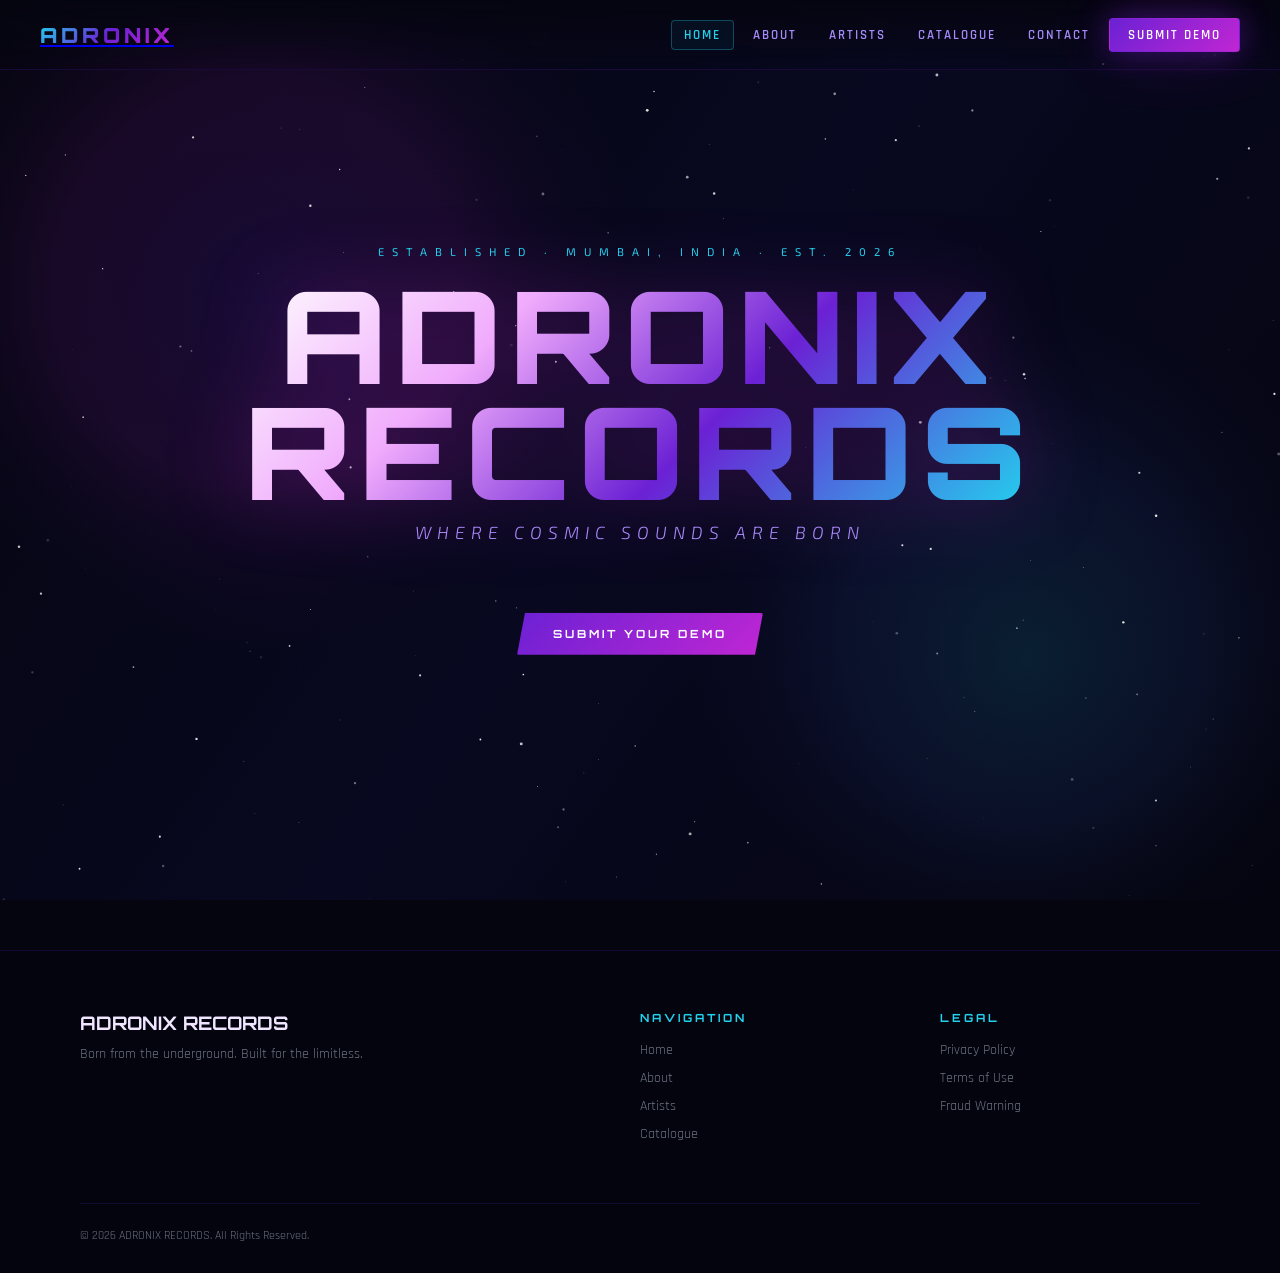
==== commit abee6f37: "first commit" ====
--- a/index.html
+++ b/index.html
@@ -1,361 +1,45 @@
 <!DOCTYPE html>
 <html lang="en">
 <head>
-<meta charset="UTF-8"/>
-<meta name="viewport" content="width=device-width, initial-scale=1.0"/>
-<title>ADRONIX RECORDS</title>
-<link href="https://fonts.googleapis.com/css2?family=Orbitron:wght@400;700;900&family=Rajdhani:wght@300;400;500;600;700&family=Exo+2:ital,wght@0,100;0,300;0,400;0,600;1,300&display=swap" rel="stylesheet"/>
-<style>
-  :root {
-    --nebula-deep: #050510;
-    --nebula-dark: #0a0820;
-    --nebula-purple: #2d1b69;
-    --nebula-violet: #6b21d4;
-    --nebula-magenta: #c026d3;
-    --nebula-pink: #f0abfc;
-    --nebula-cyan: #22d3ee;
-    --text-primary: #f0e6ff;
-    --text-secondary: #a78bfa;
-    --text-muted: #6b7280;
-    --glow-purple: 0 0 30px rgba(107,33,212,0.6), 0 0 60px rgba(192,38,211,0.3);
-  }
-
-  *, *::before, *::after { margin: 0; padding: 0; box-sizing: border-box; }
-  html { scroll-behavior: smooth; }
-  body { background: var(--nebula-deep); color: var(--text-primary); font-family: 'Rajdhani', sans-serif; font-size: 16px; overflow-x: hidden; cursor: default; }
-
-  /* Canvas */
-  #nebula-bg { position: fixed; top: 0; left: 0; width: 100%; height: 100%; z-index: 0; pointer-events: none; }
-
-  /* Scrollbar */
-  ::-webkit-scrollbar { width: 4px; }
-  ::-webkit-scrollbar-track { background: var(--nebula-deep); }
-  ::-webkit-scrollbar-thumb { background: var(--nebula-violet); border-radius: 2px; }
-
-  /* Page Setup */
-  .page { display: none; position: relative; z-index: 1; min-height: 100vh; padding-bottom: 50px; }
-  .page.active { display: block; animation: fadeIn 0.4s ease forwards; }
-  @keyframes fadeIn { from { opacity: 0; transform: translateY(10px); } to { opacity: 1; transform: translateY(0); } }
-
-  /* Navbar */
-  nav { position: fixed; top: 0; left: 0; right: 0; z-index: 1000; padding: 0 40px; display: flex; align-items: center; justify-content: space-between; height: 70px; background: linear-gradient(180deg, rgba(5,5,16,0.95) 0%, rgba(5,5,16,0) 100%); backdrop-filter: blur(10px); border-bottom: 1px solid rgba(107,33,212,0.2); transition: all 0.3s ease; }
-  nav.scrolled { background: rgba(5,5,16,0.98); border-bottom-color: rgba(107,33,212,0.5); }
-  
-  .nav-logo-container { display: flex; align-items: center; cursor: pointer; }
-  .nav-logo-img { max-height: 45px; display: none; filter: drop-shadow(0 0 10px rgba(34,211,238,0.4)); }
-  .nav-logo-text { font-family: 'Orbitron', sans-serif; font-size: 1.3rem; font-weight: 900; letter-spacing: 4px; background: linear-gradient(135deg, var(--nebula-cyan), var(--nebula-violet), var(--nebula-magenta)); -webkit-background-clip: text; -webkit-text-fill-color: transparent; }
-  
-  .nav-links { display: flex; gap: 6px; align-items: center; }
-  .nav-links a { font-family: 'Rajdhani', sans-serif; font-weight: 600; font-size: 0.8rem; letter-spacing: 2px; text-transform: uppercase; color: var(--text-secondary); text-decoration: none; padding: 6px 12px; border-radius: 4px; transition: all 0.2s ease; cursor: pointer; border: 1px solid transparent; }
-  .nav-links a:hover, .nav-links a.active { color: var(--nebula-cyan); border-color: rgba(34,211,238,0.3); background: rgba(34,211,238,0.05); }
-  .nav-submit-btn { background: linear-gradient(135deg, var(--nebula-violet), var(--nebula-magenta)); color: white !important; padding: 8px 18px !important; border-radius: 4px !important; box-shadow: var(--glow-purple); }
-  
-  .hamburger { display: none; flex-direction: column; gap: 5px; cursor: pointer; }
-  .hamburger span { width: 24px; height: 2px; background: var(--text-secondary); transition: all 0.3s; }
-
-  /* Reusable Elements */
-  .section { padding: 120px 80px 40px; position: relative; z-index: 1; max-width: 1400px; margin: 0 auto; }
-  .section-header { text-align: center; margin-bottom: 70px; }
-  .section-label { font-family: 'Exo 2', sans-serif; font-size: 0.65rem; letter-spacing: 8px; text-transform: uppercase; color: var(--nebula-cyan); margin-bottom: 12px; display: block; }
-  .section-title { font-family: 'Orbitron', sans-serif; font-size: clamp(1.8rem, 4vw, 3.5rem); font-weight: 900; letter-spacing: 4px; background: linear-gradient(135deg, #fff, var(--nebula-pink)); -webkit-background-clip: text; -webkit-text-fill-color: transparent; line-height: 1.1; }
-  .section-divider { width: 80px; height: 2px; background: linear-gradient(90deg, transparent, var(--nebula-violet), var(--nebula-magenta), transparent); margin: 20px auto 0; }
-  
-  .btn-primary { padding: 14px 36px; background: linear-gradient(135deg, var(--nebula-violet), var(--nebula-magenta)); color: white; border: none; border-radius: 2px; font-family: 'Orbitron', sans-serif; font-size: 0.7rem; font-weight: 700; letter-spacing: 3px; text-transform: uppercase; cursor: pointer; transition: all 0.3s ease; box-shadow: var(--glow-purple); clip-path: polygon(8px 0%, 100% 0%, calc(100% - 8px) 100%, 0% 100%); }
-  .btn-primary:hover { transform: translateY(-3px) scale(1.02); box-shadow: 0 0 50px rgba(192,38,211,0.8); }
-
-  /* Hero */
-  #home { height: 100vh; display: flex; flex-direction: column; align-items: center; justify-content: center; text-align: center; position: relative; overflow: hidden; }
-  .hero-content { position: relative; z-index: 2; padding: 0 20px; }
-  .hero-eyebrow { font-family: 'Exo 2', sans-serif; font-size: 0.7rem; letter-spacing: 8px; text-transform: uppercase; color: var(--nebula-cyan); margin-bottom: 20px; }
-  .hero-title { font-family: 'Orbitron', sans-serif; font-size: clamp(3rem, 10vw, 8rem); font-weight: 900; line-height: 0.9; letter-spacing: 8px; background: linear-gradient(135deg, #fff 0%, var(--nebula-pink) 30%, var(--nebula-violet) 60%, var(--nebula-cyan) 100%); -webkit-background-clip: text; -webkit-text-fill-color: transparent; filter: drop-shadow(0 0 40px rgba(192,38,211,0.4)); }
-  .hero-subtitle { font-family: 'Exo 2', sans-serif; font-size: clamp(0.8rem, 2vw, 1.1rem); letter-spacing: 6px; text-transform: uppercase; color: var(--text-secondary); margin-top: 12px; margin-bottom: 50px; font-weight: 300; font-style: italic; }
-
-  /* Grids */
-  .about-grid, .contact-grid, .demo-body { display: grid; grid-template-columns: 1fr 1fr; gap: 60px; max-width: 1100px; margin: 0 auto; }
-  .demo-body { grid-template-columns: 1.2fr 0.8fr; }
-  .artists-grid, .catalogue-grid { display: grid; grid-template-columns: repeat(auto-fill, minmax(280px, 1fr)); gap: 28px; max-width: 1200px; margin: 0 auto; }
-  
-  /* Cards */
-  .stat-card { background: rgba(107,33,212,0.1); border: 1px solid rgba(107,33,212,0.3); border-radius: 8px; padding: 28px 24px; text-align: center; }
-  .stat-num { font-family: 'Orbitron', sans-serif; font-size: 2.5rem; font-weight: 900; background: linear-gradient(135deg, var(--nebula-cyan), var(--nebula-violet)); -webkit-background-clip: text; -webkit-text-fill-color: transparent; }
-  .stat-label { font-size: 0.75rem; letter-spacing: 3px; color: var(--text-muted); text-transform: uppercase; margin-top: 6px; }
-
-  .artist-card, .release-card { background: rgba(10,8,32,0.9); border: 1px solid rgba(107,33,212,0.2); border-radius: 12px; overflow: hidden; transition: all 0.4s ease; text-decoration: none; display: flex; flex-direction: column; }
-  .artist-card:hover, .release-card:hover { transform: translateY(-8px); border-color: var(--nebula-magenta); box-shadow: 0 20px 60px rgba(192,38,211,0.25); }
-  .artist-img, .release-art { width: 100%; aspect-ratio: 1; background-size: cover; background-position: center; display: flex; align-items: center; justify-content: center; position: relative; }
-  .artist-info, .release-info { padding: 20px 24px; flex-grow: 1; }
-  .artist-name, .release-title { font-family: 'Orbitron', sans-serif; font-size: 1rem; font-weight: 700; color: #fff; margin-bottom: 6px; }
-  
-  /* Empty States */
-  .empty-state { text-align: center; padding: 60px 20px; width: 100%; grid-column: 1 / -1; }
-  .empty-state h3 { font-family: 'Orbitron', sans-serif; color: var(--text-secondary); font-size: 1.5rem; letter-spacing: 2px; }
-
-  /* Forms */
-  .form-panel { background: rgba(10,8,32,0.8); border: 1px solid rgba(107,33,212,0.3); border-radius: 16px; padding: 44px; }
-  .form-group { margin-bottom: 22px; }
-  .form-group label { display: block; font-size: 0.7rem; letter-spacing: 3px; text-transform: uppercase; color: var(--nebula-cyan); margin-bottom: 8px; font-weight: 600; }
-  .form-group input, .form-group select, .form-group textarea { width: 100%; padding: 12px 16px; background: rgba(107,33,212,0.1); border: 1px solid rgba(107,33,212,0.3); border-radius: 4px; color: var(--text-primary); font-family: 'Rajdhani', sans-serif; font-size: 0.95rem; outline: none; }
-  .form-group input:focus, .form-group textarea:focus { border-color: var(--nebula-cyan); background: rgba(34,211,238,0.05); }
-  .form-submit-btn { width: 100%; padding: 16px; background: linear-gradient(135deg, var(--nebula-violet), var(--nebula-magenta)); color: white; border: none; border-radius: 4px; font-family: 'Orbitron', sans-serif; font-weight: 700; letter-spacing: 4px; cursor: pointer; transition: all 0.3s ease; box-shadow: var(--glow-purple); }
-
-  /* Discord Modal */
-  .modal-overlay { position: fixed; top: 0; left: 0; right: 0; bottom: 0; background: rgba(5,5,16,0.95); z-index: 9999; display: flex; align-items: center; justify-content: center; opacity: 0; pointer-events: none; transition: opacity 0.3s ease; backdrop-filter: blur(5px); }
-  .modal-overlay.active { opacity: 1; pointer-events: auto; }
-  .modal-box { background: rgba(10,8,32,1); border: 2px solid var(--nebula-magenta); border-radius: 16px; padding: 50px; max-width: 500px; width: 90%; text-align: center; box-shadow: var(--glow-purple); transform: translateY(20px); transition: transform 0.3s ease; }
-  .modal-overlay.active .modal-box { transform: translateY(0); }
-  .code-display { font-family: 'Orbitron', sans-serif; font-size: 2.5rem; letter-spacing: 8px; color: var(--nebula-cyan); background: rgba(34,211,238,0.1); padding: 15px; border-radius: 8px; margin: 20px 0; border: 1px dashed var(--nebula-cyan); user-select: all; word-break: break-all; }
-
-  /* Legal Pages */
-  .legal-content { max-width: 800px; margin: 0 auto; padding: 0 20px; line-height: 1.8; color: rgba(240,230,255,0.8); }
-  .legal-content h3 { font-family: 'Orbitron', sans-serif; color: var(--nebula-cyan); margin: 30px 0 10px; font-size: 1.2rem; }
-  .legal-content p { margin-bottom: 15px; }
-
-  /* Footer */
-  footer { background: rgba(5,5,16,0.98); border-top: 1px solid rgba(107,33,212,0.2); padding: 60px 80px 30px; position: relative; z-index: 1; }
-  .footer-grid { display: grid; grid-template-columns: 2fr 1fr 1fr; gap: 40px; margin-bottom: 50px; max-width: 1400px; margin-left: auto; margin-right: auto; }
-  .footer-col h4 { font-family: 'Orbitron', sans-serif; font-size: 0.7rem; letter-spacing: 3px; color: var(--nebula-cyan); text-transform: uppercase; margin-bottom: 16px; }
-  .footer-col a { display: block; font-size: 0.88rem; color: var(--text-muted); text-decoration: none; margin-bottom: 10px; cursor: pointer; transition: color 0.2s; }
-  .footer-col a:hover { color: var(--nebula-pink); }
-  .footer-bottom { border-top: 1px solid rgba(107,33,212,0.15); padding-top: 24px; display: flex; justify-content: space-between; font-size: 0.75rem; color: var(--text-muted); max-width: 1400px; margin: 0 auto; }
-
-  /* Notification */
-  .notification { position: fixed; bottom: 30px; right: 30px; z-index: 9999; padding: 16px 28px; border-radius: 8px; background: rgba(10,8,32,0.95); border: 1px solid var(--nebula-magenta); color: white; transform: translateY(80px); opacity: 0; transition: all 0.4s ease; pointer-events: none; }
-  .notification.show { transform: translateY(0); opacity: 1; }
-
-  /* Responsive Mobile */
-  @media (max-width: 900px) {
-    nav { padding: 0 20px; }
-    .nav-links { display: none; }
-    .nav-links.open { display: flex; flex-direction: column; position: absolute; top: 70px; left: 0; right: 0; background: rgba(5,5,16,0.98); padding: 20px; border-bottom: 1px solid rgba(107,33,212,0.3); z-index: 999; }
-    .nav-links.open a { text-align: center; padding: 15px; width: 100%; border-bottom: 1px solid rgba(107,33,212,0.2); }
-    .nav-links.open a:last-child { border-bottom: none; }
-    .hamburger { display: flex; }
-    .section { padding: 100px 24px 40px; }
-    .about-grid, .contact-grid, .demo-body, .footer-grid { grid-template-columns: 1fr; gap: 40px; }
-    .form-row { grid-template-columns: 1fr !important; }
-    .footer-bottom { flex-direction: column; gap: 10px; text-align: center; }
-    .modal-box { padding: 30px 20px; }
-    .code-display { font-size: 2rem; letter-spacing: 4px; }
-  }
-</style>
+  <meta charset="UTF-8"/>
+  <meta name="viewport" content="width=device-width, initial-scale=1.0"/>
+  <title>ADRONIX RECORDS</title>
+  <link href="https://fonts.googleapis.com/css2?family=Orbitron:wght@400;700;900&family=Rajdhani:wght@300;400;500;600;700&family=Exo+2:ital,wght@0,100;0,300;0,400;0,600;1,300&display=swap" rel="stylesheet"/>
+  <link rel="stylesheet" href="style.css"/>
 </head>
 <body>
 
-<!-- Canvas Background -->
 <canvas id="nebula-bg"></canvas>
 
-<!-- NAVBAR -->
 <nav id="navbar">
-  <div class="nav-logo-container" onclick="navigate('home')">
+  <a href="index.html" class="nav-logo-container">
     <img id="dynamic-logo" class="nav-logo-img" src="" alt="Adronix Logo" />
     <span id="dynamic-logo-text" class="nav-logo-text">ADRONIX</span>
-  </div>
+  </a>
   <div class="nav-links" id="navLinks">
-    <a onclick="navigate('home')" data-page="home">Home</a>
-    <a onclick="navigate('about')" data-page="about">About</a>
-    <a onclick="navigate('artists')" data-page="artists">Artists</a>
-    <a onclick="navigate('catalogue')" data-page="catalogue">Catalogue</a>
-    <a onclick="navigate('contact')" data-page="contact">Contact</a>
-    <a onclick="navigate('demo')" class="nav-submit-btn" data-page="demo">Submit Demo</a>
+    <a href="index.html">Home</a>
+    <a href="about.html">About</a>
+    <a href="artists.html">Artists</a>
+    <a href="catalogue.html">Catalogue</a>
+    <a href="contact.html">Contact</a>
+    <a href="demo.html" class="nav-submit-btn">Submit Demo</a>
   </div>
   <div class="hamburger" onclick="toggleNav()" id="hamburger">
     <span></span><span></span><span></span>
   </div>
 </nav>
 
-<!-- ========================================================= -->
-<!-- PAGES START HERE -->
-<!-- ========================================================= -->
-
-<!-- HOME PAGE -->
-<div class="page active" id="page-home">
+<div class="page">
   <section id="home">
     <div class="hero-content">
       <div class="hero-eyebrow">Established · Mumbai, India · Est. 2026</div>
       <h1 class="hero-title">ADRONIX<br>RECORDS</h1>
       <p class="hero-subtitle">Where Cosmic Sounds Are Born</p>
-      <button class="btn-primary" onclick="navigate('demo')" style="margin-top:20px;">Submit Your Demo</button>
+      <a href="demo.html" class="btn-primary" style="text-decoration:none; display:inline-block; margin-top:20px;">Submit Your Demo</a>
     </div>
   </section>
 </div>
 
-<!-- ABOUT PAGE -->
-<div class="page" id="page-about">
-  <section class="section">
-    <div class="section-header">
-      <span class="section-label">Our Story</span>
-      <h2 class="section-title">About ADRONIX</h2>
-      <div class="section-divider"></div>
-    </div>
-    <div class="about-grid">
-      <div class="about-text" style="line-height:1.8; color:rgba(240,230,255,0.8);">
-        <p>ADRONIX RECORDS was founded on a simple belief: <strong style="color:var(--nebula-cyan);">great music doesn't need permission</strong>. Born from the underground, built for the limitless — we are a record label that operates at the intersection of sonic innovation and cultural depth.</p>
-        <br>
-        <p>We are not just a label. We are a creative ecosystem — providing artists with distribution, visual identity, and a community of like-minded collaborators.</p>
-      </div>
-      <div class="about-stats" style="display:grid; grid-template-columns:1fr 1fr; gap:20px;" id="dynamic-stats">
-        <!-- Stats injected via JS Config -->
-      </div>
-    </div>
-  </section>
-</div>
-
-<!-- ARTISTS PAGE -->
-<div class="page" id="page-artists">
-  <section class="section">
-    <div class="section-header">
-      <span class="section-label">The Constellation</span>
-      <h2 class="section-title">Our Artists</h2>
-      <div class="section-divider"></div>
-    </div>
-    <div class="artists-grid" id="dynamic-artists">
-      <!-- Artists injected via JS Config -->
-    </div>
-  </section>
-</div>
-
-<!-- CATALOGUE PAGE -->
-<div class="page" id="page-catalogue">
-  <section class="section">
-    <div class="section-header">
-      <span class="section-label">Discography</span>
-      <h2 class="section-title">The Catalogue</h2>
-      <div class="section-divider"></div>
-    </div>
-    <div class="catalogue-grid" id="dynamic-catalogue">
-      <!-- Catalogue injected via JS Config -->
-    </div>
-  </section>
-</div>
-
-<!-- DEMO PORTAL PAGE -->
-<div class="page" id="page-demo">
-  <section class="section">
-    <div class="section-header">
-      <span class="section-label">Open for Submissions</span>
-      <h2 class="section-title">Submit Your Sound</h2>
-      <div class="section-divider"></div>
-      <p style="margin-top:20px; color:var(--text-secondary);">Submit your original music. We listen to everything.</p>
-    </div>
-    
-    <div class="demo-body">
-      <div class="form-panel">
-        <form id="demo-form" action="https://formspree.io/f/mwvnddda" method="POST">
-          <!-- Hidden input that holds the randomly generated Ticket Code so it gets emailed to you -->
-          <input type="hidden" name="Ticket-Code" id="hidden-ticket-code" value="" />
-          
-          <div class="form-row" style="display:grid; grid-template-columns:1fr 1fr; gap:20px;">
-            <div class="form-group">
-              <label>Artist Name *</label>
-              <input type="text" name="Artist-Name" required/>
-            </div>
-            <div class="form-group">
-              <label>Email Address *</label>
-              <input type="email" name="Artist-Email" required/>
-            </div>
-          </div>
-          <div class="form-group">
-            <label>Genre *</label>
-            <input type="text" name="Genre" placeholder="e.g., Hip-Hop, Ambient, Electronic" required/>
-          </div>
-          <div class="form-group">
-            <label>Audio Drive Link *</label>
-            <input type="url" name="Song-Drive-Link" placeholder="https://soundcloud.com/... or https://drive.google.com/..." required/>
-          </div>
-          <div class="form-group">
-            <label>Spotify Artist URL *</label>
-            <input type="url" name="Spotify-URL" placeholder="https://open.spotify.com..." required/>
-          </div>
-          <div class="form-group">
-            <label>Artist Biography *</label>
-            <textarea name="Artist-Bography" style="min-height:100px;" placeholder="Tell us about yourself and your sound..." required></textarea>
-          </div>
-          <button type="submit" class="form-submit-btn" id="demo-submit-btn">TRANSMIT DEMO →</button>
-        </form>
-      </div>
-
-      <div class="form-panel" style="background:rgba(107,33,212,0.1); border-color:var(--nebula-magenta);">
-        <h3 style="color:#fff; font-family:'Orbitron'; margin-bottom:20px;">What Happens Next?</h3>
-        <p style="color:var(--text-muted); line-height:1.6; margin-bottom:15px;">1. You submit the form and receive a unique 8-character verification code.</p>
-        <p style="color:var(--text-muted); line-height:1.6; margin-bottom:15px;">2. You join our Discord server using the prompt that appears.</p>
-        <p style="color:var(--text-muted); line-height:1.6; margin-bottom:15px;">3. Open a Demo Submission Ticket in Discord and paste your code to notify us.</p>
-        <p style="color:var(--text-muted); line-height:1.6;">4. Our A&R team reviews your track and responds directly inside your Discord ticket.</p>
-      </div>
-    </div>
-  </section>
-</div>
-
-<!-- CONTACT PAGE -->
-<div class="page" id="page-contact">
-  <section class="section">
-    <div class="section-header">
-      <span class="section-label">Reach Out</span>
-      <h2 class="section-title">Contact Us</h2>
-      <div class="section-divider"></div>
-    </div>
-    <div class="contact-grid">
-      <div style="color:rgba(240,230,255,0.8); line-height:2;">
-        <h3 style="font-family:'Orbitron'; color:var(--nebula-cyan); margin-bottom:20px;">General Inquiries</h3>
-        <p>Email: hello@adronixrecords.com</p>
-        <p>Location: Mumbai, India</p>
-        <p style="margin-top:20px; color:var(--text-secondary);">For demo submissions, please use the <strong>Submit Demo</strong> page to ensure it gets routed to our A&R team properly.</p>
-      </div>
-      <div class="form-panel">
-        <form action="https://formspree.io/f/mwvnddda" method="POST">
-          <div class="form-group"><label>Name</label><input type="text" name="name" required/></div>
-          <div class="form-group"><label>Email</label><input type="email" name="email" required/></div>
-          <div class="form-group"><label>Message</label><textarea name="message" style="min-height:120px;" required></textarea></div>
-          <button type="submit" class="form-submit-btn">SEND MESSAGE</button>
-        </form>
-      </div>
-    </div>
-  </section>
-</div>
-
-<!-- PRIVACY POLICY -->
-<div class="page" id="page-privacy">
-  <section class="section"><div class="section-header"><h2 class="section-title">Privacy Policy</h2></div>
-    <div class="legal-content">
-      <p>Last Updated: March 2026</p>
-      <h3>1. Information We Collect</h3>
-      <p>We collect information you provide directly to us when you submit a demo, fill out a contact form, or communicate with us. This may include your name, email address, social media links, and any audio files or documents you upload.</p>
-      <h3>2. How We Use Your Information</h3>
-      <p>We use the information to review your music submissions, respond to your inquiries, and communicate with you regarding potential signings or partnerships.</p>
-      <h3>3. Data Sharing</h3>
-      <p>We do not sell, trade, or rent your personal information to third parties. Your data is strictly used by the Adronix Records A&R and management teams.</p>
-    </div>
-  </section>
-</div>
-
-<!-- TERMS OF USE -->
-<div class="page" id="page-terms">
-  <section class="section"><div class="section-header"><h2 class="section-title">Terms of Use</h2></div>
-    <div class="legal-content">
-      <p>Last Updated: March 2026</p>
-      <h3>1. Demo Submissions</h3>
-      <p>Submitting a demo to Adronix Records does not guarantee a record deal, feedback, or any formal partnership. By submitting, you confirm that the work is entirely your own and does not infringe on any third-party copyrights.</p>
-      <h3>2. Copyright & Ownership</h3>
-      <p>You retain 100% ownership and copyright of your music upon submission. Adronix Records does not claim any rights to your unreleased music just by listening to your submission.</p>
-      <h3>3. Website Usage</h3>
-      <p>You agree to use this website for lawful purposes only and refrain from attempting to disrupt the site’s functionality or submitting malicious files through our upload portals.</p>
-    </div>
-  </section>
-</div>
-
-<!-- FRAUD WARNING -->
-<div class="page" id="page-fraud">
-  <section class="section"><div class="section-header"><h2 class="section-title" style="color:var(--nebula-rose);">Fraud Warning</h2></div>
-    <div class="legal-content">
-      <h3>Official Notice to All Artists</h3>
-      <p>It has come to our attention that scammers often impersonate record label A&Rs online.</p>
-      <p><strong style="color:var(--nebula-magenta);">ADRONIX RECORDS WILL NEVER ASK YOU FOR MONEY.</strong></p>
-      <p>We do not charge fees for demo listening, A&R feedback, signing contracts, or distribution setup. If someone claiming to represent Adronix Records asks you for payment via PayPal, Crypto, CashApp, or any other method, it is a scam.</p>
-      <p>All official communication will only come from our Discord Server or an official <strong>@adronixrecords.com</strong> email address.</p>
-    </div>
-  </section>
-</div>
-
-<!-- FOOTER -->
 <footer>
   <div class="footer-grid">
     <div>
@@ -364,16 +48,16 @@
     </div>
     <div class="footer-col">
       <h4>Navigation</h4>
-      <a onclick="navigate('home')">Home</a>
-      <a onclick="navigate('about')">About</a>
-      <a onclick="navigate('artists')">Artists</a>
-      <a onclick="navigate('catalogue')">Catalogue</a>
+      <a href="index.html">Home</a>
+      <a href="about.html">About</a>
+      <a href="artists.html">Artists</a>
+      <a href="catalogue.html">Catalogue</a>
     </div>
     <div class="footer-col">
       <h4>Legal</h4>
-      <a onclick="navigate('privacy')">Privacy Policy</a>
-      <a onclick="navigate('terms')">Terms of Use</a>
-      <a onclick="navigate('fraud')">Fraud Warning</a>
+      <a href="privacy.html">Privacy Policy</a>
+      <a href="terms.html">Terms of Use</a>
+      <a href="fraud.html">Fraud Warning</a>
     </div>
   </div>
   <div class="footer-bottom">
@@ -381,313 +65,7 @@
   </div>
 </footer>
 
-<!-- DISCORD MODAL -->
-<div class="modal-overlay" id="discord-modal">
-  <div class="modal-box">
-    <h2 style="font-family:'Orbitron'; color:#fff; margin-bottom:10px;">DEMO RECEIVED! 🚀</h2>
-    <p style="color:var(--text-secondary); line-height:1.6;">Your track is in our system. To complete your submission and talk to our A&R team, please copy your unique code below:</p>
-    
-    <div class="code-display" id="generated-code">XXXX-XXXX</div>
-    
-    <p style="color:var(--text-muted); font-size:0.9rem; margin-bottom:25px;">Click the button below to join our Discord. Open a Demo Submission Ticket and paste this exact code there to notify us!</p>
-    
-    <a href="#" id="discord-join-btn" target="_blank" class="btn-primary" style="display:inline-block; text-decoration:none; width:100%; box-sizing:border-box;">JOIN DISCORD SERVER</a>
-    <button onclick="closeModal()" style="margin-top:20px; background:none; border:none; color:var(--text-muted); cursor:pointer; text-decoration:underline;">Close Window</button>
-  </div>
-</div>
-
-<!-- Notification Toast -->
 <div class="notification" id="notification"></div>
-
-<!-- ========================================================= -->
-<!-- 🛑 EDIT YOUR WEBSITE CONTENT HERE 🛑 -->
-<!-- ========================================================= -->
-<script id="site-config">
-const SITE_CONFIG = {
-  
-  // ---------------------------------------------------------
-  // 1. BRANDING & DISCORD LINK
-  // ---------------------------------------------------------
-  logoImageURL: "", 
-  discordServerLink: "https://discord.gg/your-invite-link", 
-  
-  // ---------------------------------------------------------
-  // 2. ABOUT PAGE STATS
-  // ---------------------------------------------------------
-  aboutStats:[
-    { number: "0", label: "Signed Artists" },
-    { number: "0", label: "Releases" },
-    { number: "0", label: "Total Streams" },
-    { number: "0", label: "Discord Members" } 
-  ],
-
-  // ---------------------------------------------------------
-  // 3. ARTISTS PAGE
-  // ---------------------------------------------------------
-  artists:[
-    /* 
-    {
-      name: "ARTIST NAME",
-      genre: "GENRE",
-      bio: "Short artist biography goes here.",
-      image: "https://link-to-your-image.jpg"
-    } 
-    */
-  ],
-
-  // ---------------------------------------------------------
-  // 4. CATALOGUE PAGE (SONG RELEASES)
-  // ---------------------------------------------------------
-  catalogue:[
-    /*
-    {
-      title: "SONG NAME",
-      artist: "ARTIST NAME",
-      link: "https://open.spotify.com/...", 
-      image: "https://link-to-cover-art.jpg"
-    }
-    */
-  ]
-};
-</script>
-
-<!-- ========================================================= -->
-<!-- FUNCTIONALITY ENGINE (DO NOT EDIT UNLESS NEEDED) -->
-<!-- ========================================================= -->
-<script>
-// --- INITIALIZATION ---
-document.addEventListener("DOMContentLoaded", () => {
-  setupBranding();
-  renderStats();
-  renderArtists();
-  renderCatalogue();
-  setupDemoForm();
-  
-  // Load Home page by default
-  showPage('home');
-});
-
-// --- BRANDING ---
-function setupBranding() {
-  if(SITE_CONFIG.logoImageURL && SITE_CONFIG.logoImageURL.trim() !== "") {
-    document.getElementById('dynamic-logo').src = SITE_CONFIG.logoImageURL;
-    document.getElementById('dynamic-logo').style.display = 'block';
-    document.getElementById('dynamic-logo-text').style.display = 'none';
-  }
-  document.getElementById('discord-join-btn').href = SITE_CONFIG.discordServerLink;
-}
-
-// --- DYNAMIC RENDERING ---
-function renderStats() {
-  const container = document.getElementById('dynamic-stats');
-  container.innerHTML = SITE_CONFIG.aboutStats.map(stat => `
-    <div class="stat-card">
-      <div class="stat-num">${stat.number}</div>
-      <div class="stat-label">${stat.label}</div>
-    </div>
-  `).join('');
-}
-
-function renderArtists() {
-  const container = document.getElementById('dynamic-artists');
-  if (!SITE_CONFIG.artists || SITE_CONFIG.artists.length === 0) {
-    container.innerHTML = `<div class="empty-state"><h3>No artists now, see you in future! 🚀</h3></div>`;
-    return;
-  }
-  container.innerHTML = SITE_CONFIG.artists.map(artist => `
-    <div class="artist-card">
-      <div class="artist-img" style="background-image: url('${artist.image}'); background-color: var(--nebula-purple);"></div>
-      <div class="artist-info">
-        <div class="artist-name">${artist.name}</div>
-        <span style="color:var(--nebula-cyan); font-size:0.7rem; text-transform:uppercase; letter-spacing:2px;">${artist.genre}</span>
-        <p style="color:rgba(240,230,255,0.6); font-size:0.85rem; margin-top:10px;">${artist.bio}</p>
-      </div>
-    </div>
-  `).join('');
-}
-
-function renderCatalogue() {
-  const container = document.getElementById('dynamic-catalogue');
-  if (!SITE_CONFIG.catalogue || SITE_CONFIG.catalogue.length === 0) {
-    container.innerHTML = `<div class="empty-state"><h3>No releases now, see you in future! 💿</h3></div>`;
-    return;
-  }
-  container.innerHTML = SITE_CONFIG.catalogue.map(release => `
-    <a href="${release.link}" target="_blank" class="release-card">
-      <div class="release-art" style="background-image: url('${release.image}'); background-color: var(--nebula-dark);"></div>
-      <div class="release-info">
-        <div class="release-title">${release.title}</div>
-        <div style="color:var(--text-secondary); font-size:0.8rem;">${release.artist}</div>
-      </div>
-    </a>
-  `).join('');
-}
-
-// --- SPA ROUTER (SIMPLIFIED - NO URL CHANGES) ---
-function navigate(pageId) {
-  showPage(pageId);
-  
-  // Auto-close mobile menu if open
-  const navLinks = document.getElementById('navLinks');
-  if (navLinks) {
-    navLinks.classList.remove('open');
-  }
-}
-
-function showPage(pageId) {
-  // If user navigated to a path that doesn't exist, default to home
-  if(!document.getElementById('page-' + pageId)) pageId = 'home';
-  
-  document.querySelectorAll('.page').forEach(p => p.classList.remove('active'));
-  document.getElementById('page-' + pageId).classList.add('active');
-  
-  document.querySelectorAll('.nav-links a').forEach(a => {
-    a.classList.toggle('active', a.dataset.page === pageId);
-  });
-  
-  window.scrollTo({ top: 0, behavior: 'smooth' });
-}
-
-// --- FORMSPREE & DISCORD TICKET LOGIC ---
-function setupDemoForm() {
-  const form = document.getElementById('demo-form');
-  const submitBtn = document.getElementById('demo-submit-btn');
-
-  form.addEventListener('submit', async (e) => {
-    e.preventDefault(); 
-    
-    // 1. Generate Random 8-character Ticket Code
-    const randomCode = Math.random().toString(36).substring(2, 10).toUpperCase();
-    
-    // 2. Inject code into hidden field so Formspree emails it alongside demo info
-    document.getElementById('hidden-ticket-code').value = randomCode;
-    
-    submitBtn.textContent = "SENDING...";
-    submitBtn.style.opacity = "0.7";
-
-    // 3. Capture form data
-    const formData = new FormData(form);
-
-    try {
-      const response = await fetch(form.action, {
-        method: 'POST',
-        body: formData,
-        headers: { 'Accept': 'application/json' }
-      });
-
-      if (response.ok) {
-        // 4. Show Discord Modal to user on success
-        document.getElementById('generated-code').textContent = randomCode;
-        document.getElementById('discord-modal').classList.add('active');
-        form.reset();
-      } else {
-        showNotification("⚠️ Oops! There was a problem submitting your form.");
-      }
-    } catch (error) {
-      showNotification("⚠️ Network error. Please try again.");
-    } finally {
-      submitBtn.textContent = "TRANSMIT DEMO →";
-      submitBtn.style.opacity = "1";
-    }
-  });
-}
-
-function closeModal() {
-  document.getElementById('discord-modal').classList.remove('active');
-}
-
-function showNotification(msg) {
-  const n = document.getElementById('notification');
-  n.textContent = msg;
-  n.classList.add('show');
-  setTimeout(() => n.classList.remove('show'), 4000);
-}
-
-// --- UTILS ---
-function toggleNav() {
-  document.getElementById('navLinks').classList.toggle('open');
-}
-
-window.addEventListener('scroll', () => {
-  document.getElementById('navbar').classList.toggle('scrolled', window.scrollY > 50);
-});
-
-// --- CANVAS NEBULA BG ---
-const canvas = document.getElementById('nebula-bg');
-const ctx = canvas.getContext('2d');
-let stars = [], nebulaClouds =[];
-
-function resizeCanvas() {
-  canvas.width = window.innerWidth;
-  canvas.height = window.innerHeight;
-}
-
-function initCanvasElements() {
-  stars =[];
-  for (let i = 0; i < 200; i++) {
-    stars.push({
-      x: Math.random() * canvas.width,
-      y: Math.random() * canvas.height,
-      r: Math.random() * 1.5,
-      speed: Math.random() * 0.005 + 0.001,
-      phase: Math.random() * Math.PI * 2
-    });
-  }
-  
-  nebulaClouds =[
-    { x: canvas.width * 0.2, y: canvas.height * 0.3, r: 400, c1: 'rgba(107,33,212,', c2: 'rgba(192,38,211,', a: 0.1, phase: 0, speed: 0.0005 },
-    { x: canvas.width * 0.8, y: canvas.height * 0.7, r: 350, c1: 'rgba(34,211,238,', c2: 'rgba(59,130,246,', a: 0.08, phase: 2, speed: 0.0004 }
-  ];
-}
-
-let time = 0;
-function drawCanvas() {
-  ctx.clearRect(0, 0, canvas.width, canvas.height);
-
-  // Background Gradient
-  const bg = ctx.createLinearGradient(0, 0, canvas.width, canvas.height);
-  bg.addColorStop(0, '#050510');
-  bg.addColorStop(0.5, '#080820');
-  bg.addColorStop(1, '#050510');
-  ctx.fillStyle = bg;
-  ctx.fillRect(0, 0, canvas.width, canvas.height);
-
-  // Draw Nebula
-  nebulaClouds.forEach(cloud => {
-    const pulse = Math.sin(time * cloud.speed * 1000 + cloud.phase) * 0.05;
-    const grad = ctx.createRadialGradient(
-      cloud.x + Math.sin(time * cloud.speed * 500) * 50,
-      cloud.y + Math.cos(time * cloud.speed * 700) * 30,
-      0,
-      cloud.x, cloud.y, cloud.r * (1 + pulse)
-    );
-    grad.addColorStop(0, cloud.c1 + (cloud.a * 1.5) + ')');
-    grad.addColorStop(0.5, cloud.c2 + cloud.a + ')');
-    grad.addColorStop(1, 'rgba(0,0,0,0)');
-    ctx.fillStyle = grad;
-    ctx.beginPath();
-    ctx.arc(cloud.x, cloud.y, cloud.r * 1.5, 0, Math.PI * 2);
-    ctx.fill();
-  });
-
-  // Draw Stars
-  stars.forEach(star => {
-    const twinkle = (Math.sin(time * star.speed * 1000 + star.phase) + 1) / 2;
-    ctx.beginPath();
-    ctx.arc(star.x, star.y, star.r, 0, Math.PI * 2);
-    ctx.fillStyle = `rgba(255,255,255,${twinkle * 0.8 + 0.1})`;
-    ctx.fill();
-  });
-
-  time += 0.016;
-  requestAnimationFrame(drawCanvas);
-}
-
-// Start Canvas
-window.addEventListener('resize', () => { resizeCanvas(); initCanvasElements(); });
-resizeCanvas();
-initCanvasElements();
-drawCanvas();
-</script>
+<script src="script.js"></script>
 </body>
-</html>
+</html>
--- a/style.css
+++ b/style.css
@@ -0,0 +1,627 @@
+:root {
+  --nebula-deep: #050510;
+  --nebula-dark: #0a0820;
+  --nebula-purple: #2d1b69;
+  --nebula-violet: #6b21d4;
+  --nebula-magenta: #c026d3;
+  --nebula-pink: #f0abfc;
+  --nebula-cyan: #22d3ee;
+  --text-primary: #f0e6ff;
+  --text-secondary: #a78bfa;
+  --text-muted: #6b7280;
+  --glow-purple: 0 0 30px rgba(107,33,212,0.4), 0 0 60px rgba(192,38,211,0.2);
+}
+
+*, *::before, *::after { 
+  margin: 0; 
+  padding: 0; 
+  box-sizing: border-box; 
+}
+
+html { 
+  scroll-behavior: smooth; 
+}
+
+body { 
+  background: var(--nebula-deep); 
+  color: var(--text-primary); 
+  font-family: 'Rajdhani', sans-serif; 
+  font-size: 16px; 
+  overflow-x: hidden; 
+  cursor: default; 
+}
+
+/* Canvas */
+#nebula-bg { 
+  position: fixed; 
+  top: 0; 
+  left: 0; 
+  width: 100%; 
+  height: 100%; 
+  z-index: 0; 
+  pointer-events: none; 
+}
+
+/* Scrollbar */
+::-webkit-scrollbar { width: 4px; }
+::-webkit-scrollbar-track { background: var(--nebula-deep); }
+::-webkit-scrollbar-thumb { background: var(--nebula-violet); border-radius: 2px; }
+
+/* Page Setup */
+.page { 
+  position: relative; 
+  z-index: 1; 
+  min-height: 100vh; 
+  padding-bottom: 50px; 
+  animation: fadeIn 0.6s ease forwards;
+}
+
+@keyframes fadeIn { 
+  from { opacity: 0; transform: translateY(10px); } 
+  to { opacity: 1; transform: translateY(0); } 
+}
+
+/* Navbar */
+nav { 
+  position: fixed; 
+  top: 0; 
+  left: 0; 
+  right: 0; 
+  z-index: 1000; 
+  padding: 0 40px; 
+  display: flex; 
+  align-items: center; 
+  justify-content: space-between; 
+  height: 70px; 
+  background: linear-gradient(180deg, rgba(5,5,16,0.95) 0%, rgba(5,5,16,0) 100%); 
+  backdrop-filter: blur(10px); 
+  -webkit-backdrop-filter: blur(10px);
+  border-bottom: 1px solid rgba(107,33,212,0.2); 
+  transition: all 0.3s ease; 
+}
+
+nav.scrolled { 
+  background: rgba(5,5,16,0.98); 
+  border-bottom-color: rgba(107,33,212,0.5); 
+}
+
+.nav-logo-container { 
+  display: flex; 
+  align-items: center; 
+  cursor: pointer; 
+}
+
+.nav-logo-img { 
+  max-height: 45px; 
+  display: none; 
+  filter: drop-shadow(0 0 10px rgba(34,211,238,0.4)); 
+}
+
+.nav-logo-text { 
+  font-family: 'Orbitron', sans-serif; 
+  font-size: 1.3rem; 
+  font-weight: 900; 
+  letter-spacing: 4px; 
+  background: linear-gradient(135deg, var(--nebula-cyan), var(--nebula-violet), var(--nebula-magenta)); 
+  -webkit-background-clip: text; 
+  -webkit-text-fill-color: transparent; 
+}
+
+.nav-links { 
+  display: flex; 
+  gap: 6px; 
+  align-items: center; 
+}
+
+.nav-links a { 
+  font-family: 'Rajdhani', sans-serif; 
+  font-weight: 600; 
+  font-size: 0.8rem; 
+  letter-spacing: 2px; 
+  text-transform: uppercase; 
+  color: var(--text-secondary); 
+  text-decoration: none; 
+  padding: 6px 12px; 
+  border-radius: 4px; 
+  transition: all 0.2s ease; 
+  cursor: pointer; 
+  border: 1px solid transparent; 
+}
+
+.nav-links a:hover, .nav-links a.active { 
+  color: var(--nebula-cyan); 
+  border-color: rgba(34,211,238,0.3); 
+  background: rgba(34,211,238,0.05); 
+}
+
+.nav-submit-btn { 
+  background: linear-gradient(135deg, var(--nebula-violet), var(--nebula-magenta)); 
+  color: white !important; 
+  padding: 8px 18px !important; 
+  border-radius: 4px !important; 
+  box-shadow: var(--glow-purple); 
+}
+
+.hamburger { 
+  display: none; 
+  flex-direction: column; 
+  gap: 5px; 
+  cursor: pointer; 
+}
+
+.hamburger span { 
+  width: 24px; 
+  height: 2px; 
+  background: var(--text-secondary); 
+  transition: all 0.3s; 
+}
+
+/* Reusable Sections */
+.section { 
+  padding: 120px 80px 40px; 
+  position: relative; 
+  z-index: 1; 
+  max-width: 1400px; 
+  margin: 0 auto; 
+}
+
+.section-header { 
+  text-align: center; 
+  margin-bottom: 70px; 
+}
+
+.section-label { 
+  font-family: 'Exo 2', sans-serif; 
+  font-size: 0.65rem; 
+  letter-spacing: 8px; 
+  text-transform: uppercase; 
+  color: var(--nebula-cyan); 
+  margin-bottom: 12px; 
+  display: block; 
+}
+
+.section-title { 
+  font-family: 'Orbitron', sans-serif; 
+  font-size: clamp(1.8rem, 4vw, 3.5rem); 
+  font-weight: 900; 
+  letter-spacing: 4px; 
+  background: linear-gradient(135deg, #fff, var(--nebula-pink)); 
+  -webkit-background-clip: text; 
+  -webkit-text-fill-color: transparent; 
+  line-height: 1.1; 
+}
+
+.section-divider { 
+  width: 80px; 
+  height: 2px; 
+  background: linear-gradient(90deg, transparent, var(--nebula-violet), var(--nebula-magenta), transparent); 
+  margin: 20px auto 0; 
+}
+
+.btn-primary { 
+  padding: 14px 36px; 
+  background: linear-gradient(135deg, var(--nebula-violet), var(--nebula-magenta)); 
+  color: white; 
+  border: none; 
+  border-radius: 2px; 
+  font-family: 'Orbitron', sans-serif; 
+  font-size: 0.7rem; 
+  font-weight: 700; 
+  letter-spacing: 3px; 
+  text-transform: uppercase; 
+  cursor: pointer; 
+  transition: all 0.3s cubic-bezier(0.16, 1, 0.3, 1); 
+  box-shadow: var(--glow-purple); 
+  clip-path: polygon(8px 0%, 100% 0%, calc(100% - 8px) 100%, 0% 100%); 
+}
+
+.btn-primary:hover { 
+  transform: translateY(-3px) scale(1.02); 
+  box-shadow: 0 0 50px rgba(192,38,211,0.6); 
+}
+
+/* Hero Section */
+#home { 
+  height: 100vh; 
+  display: flex; 
+  flex-direction: column; 
+  align-items: center; 
+  justify-content: center; 
+  text-align: center; 
+  position: relative; 
+  overflow: hidden; 
+}
+
+.hero-content { 
+  position: relative; 
+  z-index: 2; 
+  padding: 0 20px; 
+}
+
+.hero-eyebrow { 
+  font-family: 'Exo 2', sans-serif; 
+  font-size: 0.7rem; 
+  letter-spacing: 8px; 
+  text-transform: uppercase; 
+  color: var(--nebula-cyan); 
+  margin-bottom: 20px; 
+}
+
+.hero-title { 
+  font-family: 'Orbitron', sans-serif; 
+  font-size: clamp(3rem, 10vw, 8rem); 
+  font-weight: 900; 
+  line-height: 0.9; 
+  letter-spacing: 8px; 
+  background: linear-gradient(135deg, #fff 0%, var(--nebula-pink) 30%, var(--nebula-violet) 60%, var(--nebula-cyan) 100%); 
+  -webkit-background-clip: text; 
+  -webkit-text-fill-color: transparent; 
+  filter: drop-shadow(0 0 40px rgba(192,38,211,0.3)); 
+}
+
+.hero-subtitle { 
+  font-family: 'Exo 2', sans-serif; 
+  font-size: clamp(0.8rem, 2vw, 1.1rem); 
+  letter-spacing: 6px; 
+  text-transform: uppercase; 
+  color: var(--text-secondary); 
+  margin-top: 12px; 
+  margin-bottom: 50px; 
+  font-weight: 300; 
+  font-style: italic; 
+}
+
+/* Layout Grids */
+.about-grid, .contact-grid, .demo-body { 
+  display: grid; 
+  grid-template-columns: 1fr 1fr; 
+  gap: 60px; 
+  max-width: 1100px; 
+  margin: 0 auto; 
+}
+
+.demo-body { 
+  grid-template-columns: 1.2fr 0.8fr; 
+}
+
+.artists-grid, .catalogue-grid { 
+  display: grid; 
+  grid-template-columns: repeat(auto-fill, minmax(280px, 1fr)); 
+  gap: 28px; 
+  max-width: 1200px; 
+  margin: 0 auto; 
+}
+
+/* Improved Glassmorphic Cards & Panels */
+.stat-card { 
+  background: rgba(10, 8, 32, 0.5); 
+  border: 1px solid rgba(107, 33, 212, 0.25); 
+  backdrop-filter: blur(12px);
+  -webkit-backdrop-filter: blur(12px);
+  border-radius: 8px; 
+  padding: 28px 24px; 
+  text-align: center; 
+  box-shadow: 0 4px 30px rgba(0, 0, 0, 0.4);
+}
+
+.stat-num { 
+  font-family: 'Orbitron', sans-serif; 
+  font-size: 2.5rem; 
+  font-weight: 900; 
+  background: linear-gradient(135deg, var(--nebula-cyan), var(--nebula-violet)); 
+  -webkit-background-clip: text; 
+  -webkit-text-fill-color: transparent; 
+}
+
+.stat-label { 
+  font-size: 0.75rem; 
+  letter-spacing: 3px; 
+  color: var(--text-muted); 
+  text-transform: uppercase; 
+  margin-top: 6px; 
+}
+
+.artist-card, .release-card { 
+  background: rgba(10, 8, 32, 0.6); 
+  border: 1px solid rgba(107, 33, 212, 0.2); 
+  border-radius: 12px; 
+  overflow: hidden; 
+  transition: all 0.4s cubic-bezier(0.16, 1, 0.3, 1); 
+  text-decoration: none; 
+  display: flex; 
+  flex-direction: column; 
+  backdrop-filter: blur(12px);
+  -webkit-backdrop-filter: blur(12px);
+  box-shadow: 0 10px 30px rgba(0, 0, 0, 0.5);
+}
+
+.artist-card:hover, .release-card:hover { 
+  transform: translateY(-8px); 
+  border-color: var(--nebula-cyan); 
+  box-shadow: 0 15px 40px rgba(34, 211, 238, 0.15), 0 0 20px rgba(107,33,212,0.2); 
+}
+
+.artist-img, .release-art { 
+  width: 100%; 
+  aspect-ratio: 1; 
+  background-size: cover; 
+  background-position: center; 
+  display: flex; 
+  align-items: center; 
+  justify-content: center; 
+  position: relative; 
+}
+
+.artist-info, .release-info { 
+  padding: 20px 24px; 
+  flex-grow: 1; 
+}
+
+.artist-name, .release-title { 
+  font-family: 'Orbitron', sans-serif; 
+  font-size: 1rem; 
+  font-weight: 700; 
+  color: #fff; 
+  margin-bottom: 6px; 
+}
+
+/* Empty States */
+.empty-state { 
+  text-align: center; 
+  padding: 60px 20px; 
+  width: 100%; 
+  grid-column: 1 / -1; 
+}
+
+.empty-state h3 { 
+  font-family: 'Orbitron', sans-serif; 
+  color: var(--text-secondary); 
+  font-size: 1.5rem; 
+  letter-spacing: 2px; 
+}
+
+/* Premium Form Elements */
+.form-panel { 
+  background: rgba(10, 8, 32, 0.6); 
+  border: 1px solid rgba(107, 33, 212, 0.25); 
+  backdrop-filter: blur(16px);
+  -webkit-backdrop-filter: blur(16px);
+  border-radius: 16px; 
+  padding: 44px; 
+  box-shadow: 0 15px 50px rgba(0, 0, 0, 0.5);
+}
+
+.form-group { 
+  margin-bottom: 22px; 
+}
+
+.form-group label { 
+  display: block; 
+  font-size: 0.7rem; 
+  letter-spacing: 3px; 
+  text-transform: uppercase; 
+  color: var(--nebula-cyan); 
+  margin-bottom: 8px; 
+  font-weight: 600; 
+}
+
+.form-group input, .form-group select, .form-group textarea { 
+  width: 100%; 
+  padding: 12px 16px; 
+  background: rgba(107, 33, 212, 0.1); 
+  border: 1px solid rgba(107, 33, 212, 0.3); 
+  border-radius: 4px; 
+  color: var(--text-primary); 
+  font-family: 'Rajdhani', sans-serif; 
+  font-size: 0.95rem; 
+  outline: none; 
+  transition: all 0.3s;
+}
+
+.form-group input:focus, .form-group textarea:focus { 
+  border-color: var(--nebula-cyan); 
+  background: rgba(34, 211, 238, 0.05); 
+  box-shadow: 0 0 15px rgba(34, 211, 238, 0.15);
+}
+
+.form-submit-btn { 
+  width: 100%; 
+  padding: 16px; 
+  background: linear-gradient(135deg, var(--nebula-violet), var(--nebula-magenta)); 
+  color: white; 
+  border: none; 
+  border-radius: 4px; 
+  font-family: 'Orbitron', sans-serif; 
+  font-weight: 700; 
+  letter-spacing: 4px; 
+  cursor: pointer; 
+  transition: all 0.3s cubic-bezier(0.16, 1, 0.3, 1); 
+  box-shadow: var(--glow-purple); 
+}
+
+.form-submit-btn:hover {
+  transform: translateY(-2px);
+  box-shadow: 0 0 40px rgba(192, 38, 211, 0.5);
+}
+
+/* Discord Modal */
+.modal-overlay { 
+  position: fixed; 
+  top: 0; 
+  left: 0; 
+  right: 0; 
+  bottom: 0; 
+  background: rgba(5,5,16,0.95); 
+  z-index: 9999; 
+  display: flex; 
+  align-items: center; 
+  justify-content: center; 
+  opacity: 0; 
+  pointer-events: none; 
+  transition: opacity 0.3s ease; 
+  backdrop-filter: blur(5px); 
+  -webkit-backdrop-filter: blur(5px);
+}
+
+.modal-overlay.active { 
+  opacity: 1; 
+  pointer-events: auto; 
+}
+
+.modal-box { 
+  background: rgba(10,8,32,0.95); 
+  border: 2px solid var(--nebula-magenta); 
+  border-radius: 16px; 
+  padding: 50px; 
+  max-width: 500px; 
+  width: 90%; 
+  text-align: center; 
+  box-shadow: var(--glow-purple); 
+  transform: translateY(20px); 
+  transition: transform 0.3s ease; 
+}
+
+.modal-overlay.active .modal-box { 
+  transform: translateY(0); 
+}
+
+.code-display { 
+  font-family: 'Orbitron', sans-serif; 
+  font-size: 2.5rem; 
+  letter-spacing: 8px; 
+  color: var(--nebula-cyan); 
+  background: rgba(34,211,238,0.1); 
+  padding: 15px; 
+  border-radius: 8px; 
+  margin: 20px 0; 
+  border: 1px dashed var(--nebula-cyan); 
+  user-select: all; 
+  word-break: break-all; 
+}
+
+/* Legal Sections */
+.legal-content { 
+  max-width: 800px; 
+  margin: 0 auto; 
+  padding: 0 20px; 
+  line-height: 1.8; 
+  color: rgba(240,230,255,0.8); 
+}
+
+.legal-content h3 { 
+  font-family: 'Orbitron', sans-serif; 
+  color: var(--nebula-cyan); 
+  margin: 30px 0 10px; 
+  font-size: 1.2rem; 
+}
+
+.legal-content p { 
+  margin-bottom: 15px; 
+}
+
+/* Footer */
+footer { 
+  background: rgba(5,5,16,0.98); 
+  border-top: 1px solid rgba(107,33,212,0.2); 
+  padding: 60px 80px 30px; 
+  position: relative; 
+  z-index: 1; 
+}
+
+.footer-grid { 
+  display: grid; 
+  grid-template-columns: 2fr 1fr 1fr; 
+  gap: 40px; 
+  margin-bottom: 50px; 
+  max-width: 1400px; 
+  margin-left: auto; 
+  margin-right: auto; 
+}
+
+.footer-col h4 { 
+  font-family: 'Orbitron', sans-serif; 
+  font-size: 0.7rem; 
+  letter-spacing: 3px; 
+  color: var(--nebula-cyan); 
+  text-transform: uppercase; 
+  margin-bottom: 16px; 
+}
+
+.footer-col a { 
+  display: block; 
+  font-size: 0.88rem; 
+  color: var(--text-muted); 
+  text-decoration: none; 
+  margin-bottom: 10px; 
+  cursor: pointer; 
+  transition: color 0.2s; 
+}
+
+.footer-col a:hover { 
+  color: var(--nebula-pink); 
+}
+
+.footer-bottom { 
+  border-top: 1px solid rgba(107,33,212,0.15); 
+  padding-top: 24px; 
+  display: flex; 
+  justify-content: space-between; 
+  font-size: 0.75rem; 
+  color: var(--text-muted); 
+  max-width: 1400px; 
+  margin: 0 auto; 
+}
+
+/* Notification Toast */
+.notification { 
+  position: fixed; 
+  bottom: 30px; 
+  right: 30px; 
+  z-index: 9999; 
+  padding: 16px 28px; 
+  border-radius: 8px; 
+  background: rgba(10,8,32,0.95); 
+  border: 1px solid var(--nebula-magenta); 
+  color: white; 
+  transform: translateY(80px); 
+  opacity: 0; 
+  transition: all 0.4s cubic-bezier(0.16, 1, 0.3, 1); 
+  pointer-events: none; 
+}
+
+.notification.show { 
+  transform: translateY(0); 
+  opacity: 1; 
+}
+
+/* Responsive Scaling */
+@media (max-width: 900px) {
+  nav { padding: 0 20px; }
+  .nav-links { display: none; }
+  .nav-links.open { 
+    display: flex; 
+    flex-direction: column; 
+    position: absolute; 
+    top: 70px; 
+    left: 0; 
+    right: 0; 
+    background: rgba(5,5,16,0.98); 
+    padding: 20px; 
+    border-bottom: 1px solid rgba(107,33,212,0.3); 
+    z-index: 999; 
+  }
+  .nav-links.open a { 
+    text-align: center; 
+    padding: 15px; 
+    width: 100%; 
+    border-bottom: 1px solid rgba(107,33,212,0.2); 
+  }
+  .nav-links.open a:last-child { border-bottom: none; }
+  .hamburger { display: flex; }
+  .section { padding: 100px 24px 40px; }
+  .about-grid, .contact-grid, .demo-body, .footer-grid { grid-template-columns: 1fr; gap: 40px; }
+  .form-row { grid-template-columns: 1fr !important; }
+  .footer-bottom { flex-direction: column; gap: 10px; text-align: center; }
+  .modal-box { padding: 30px 20px; }
+  .code-display { font-size: 2rem; letter-spacing: 4px; }
+}
